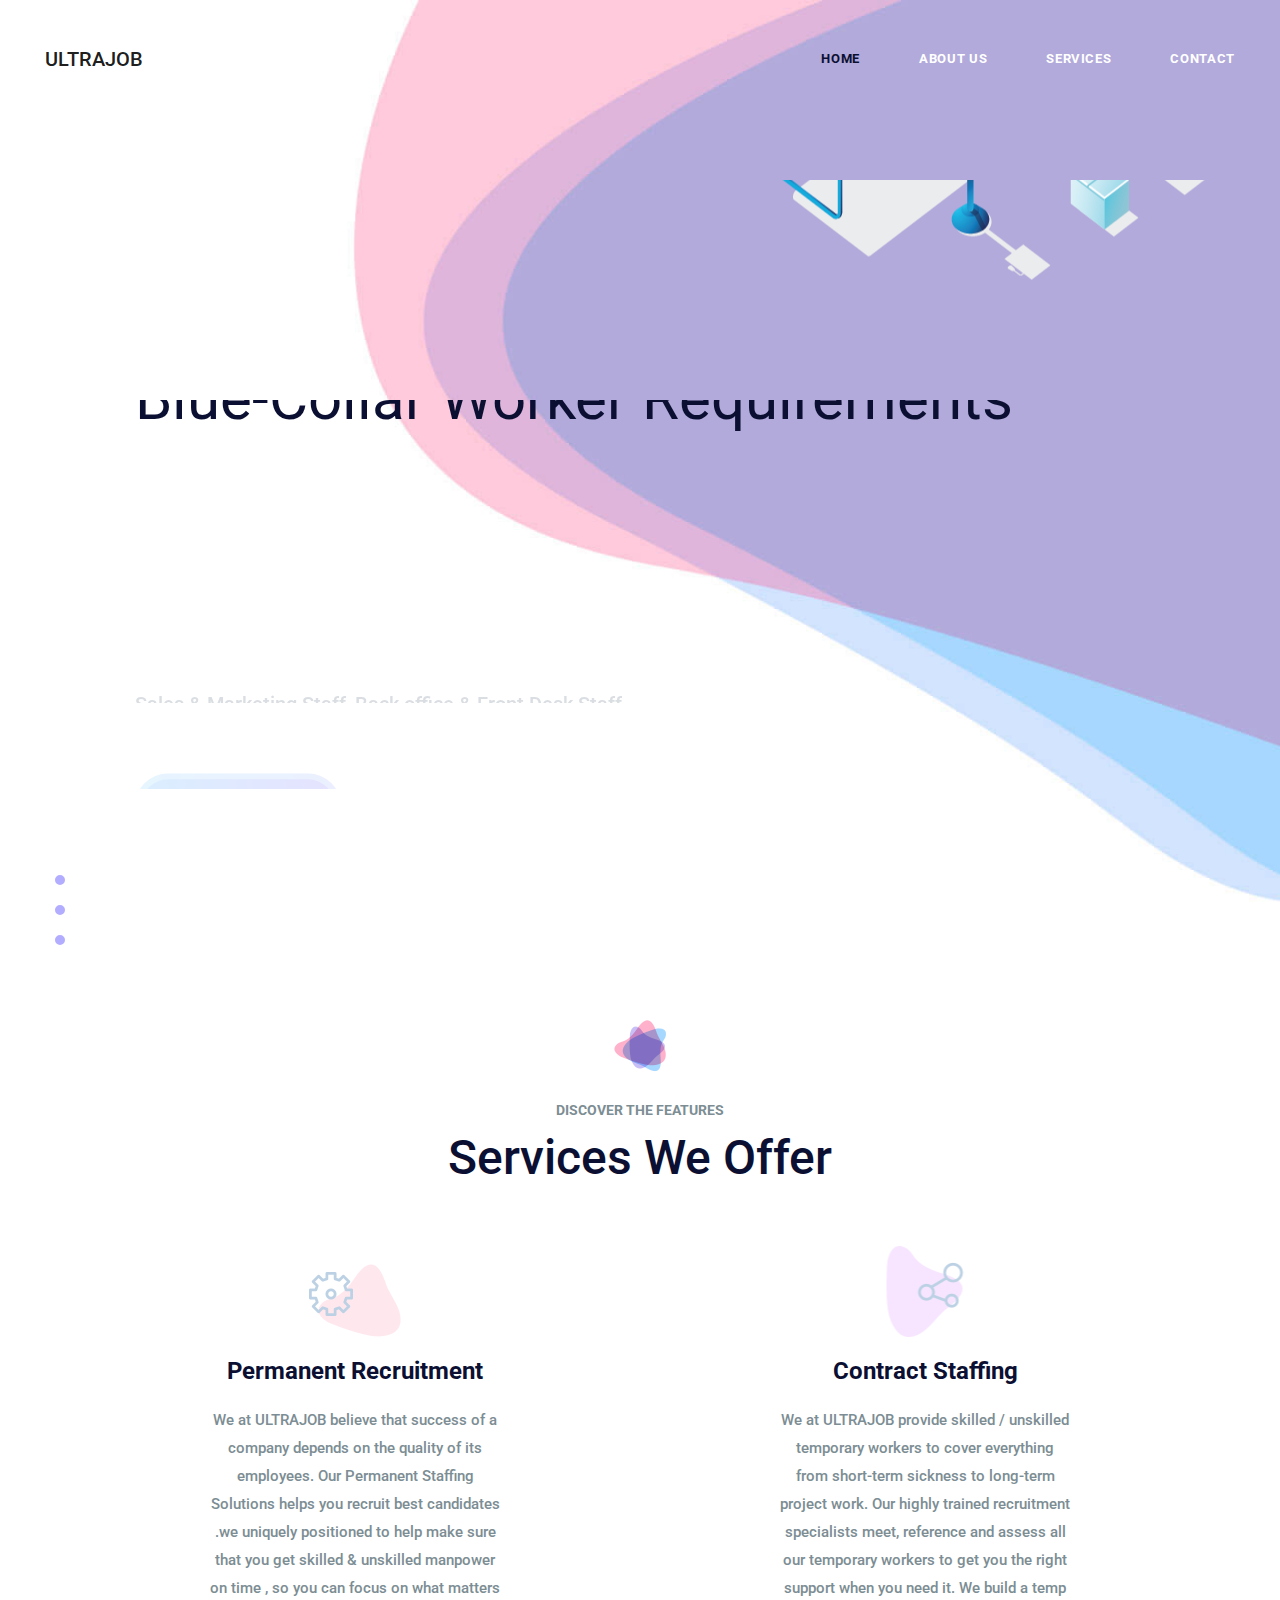
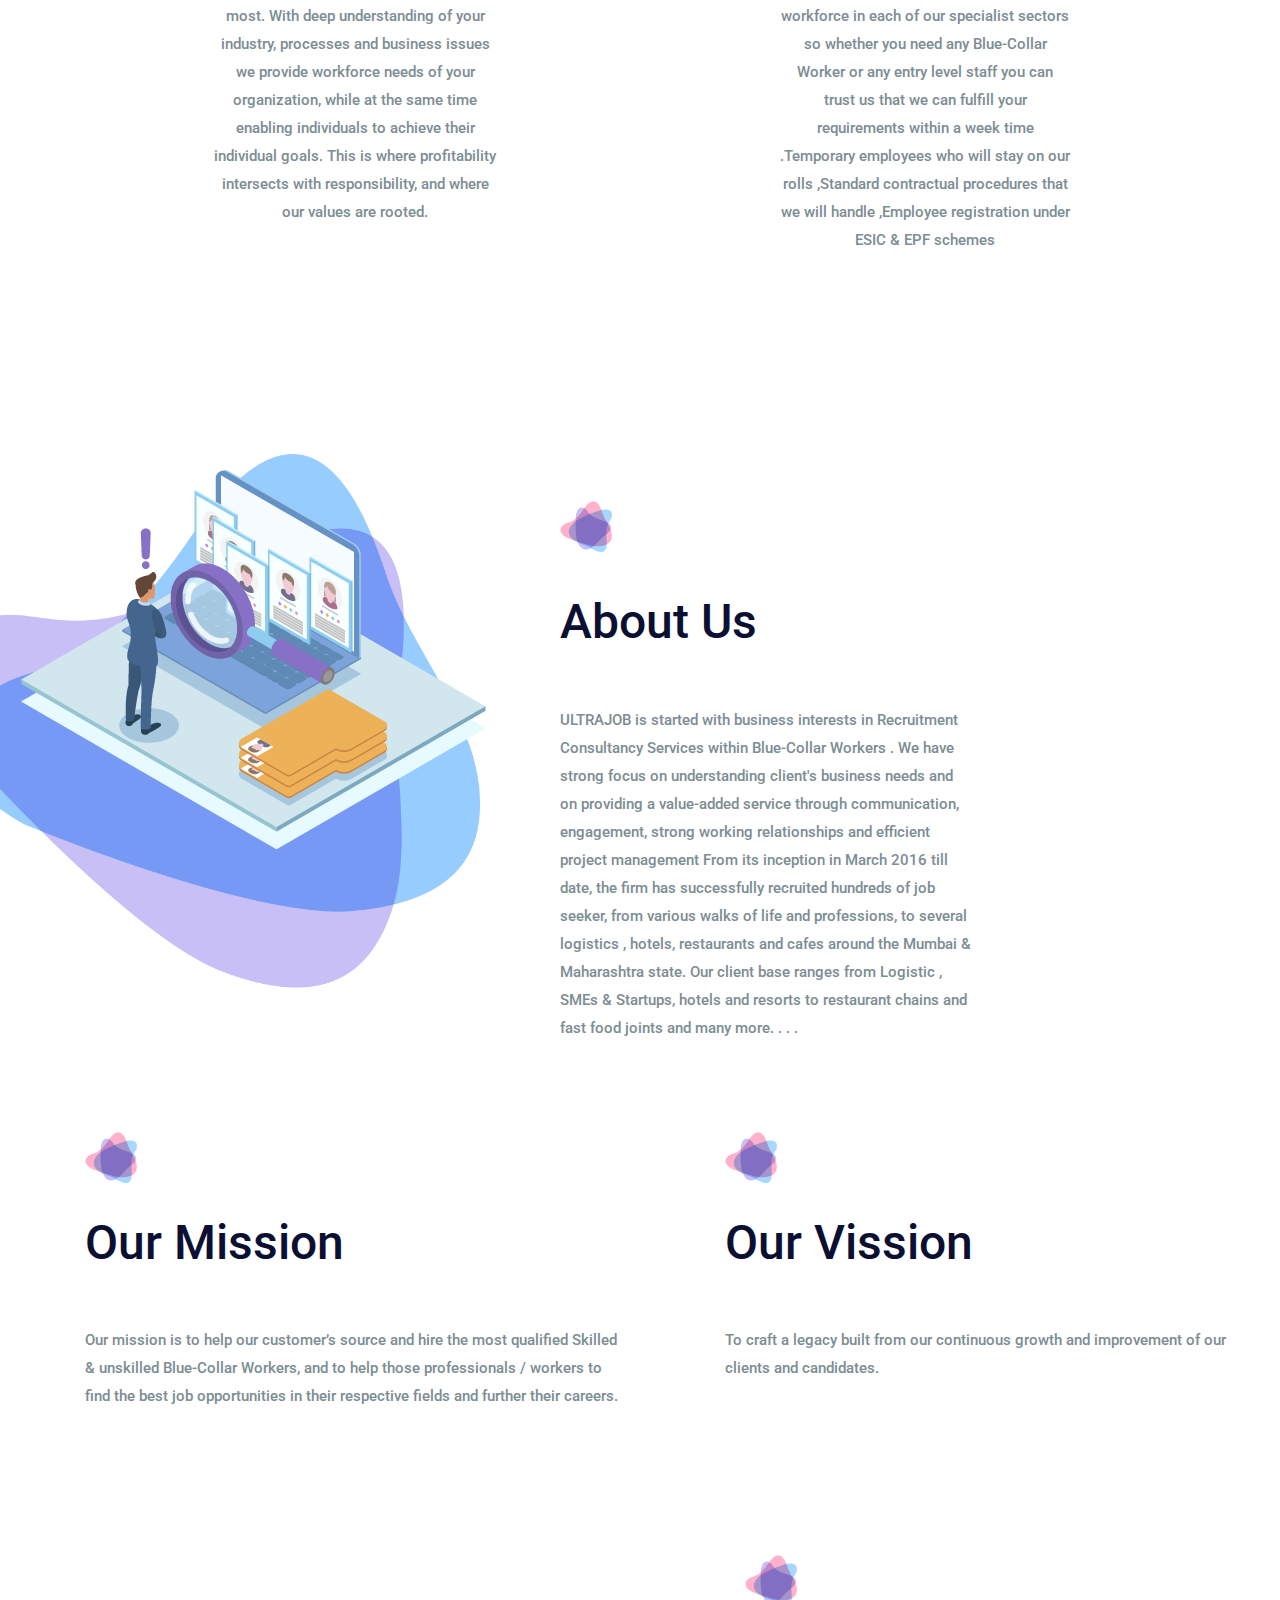
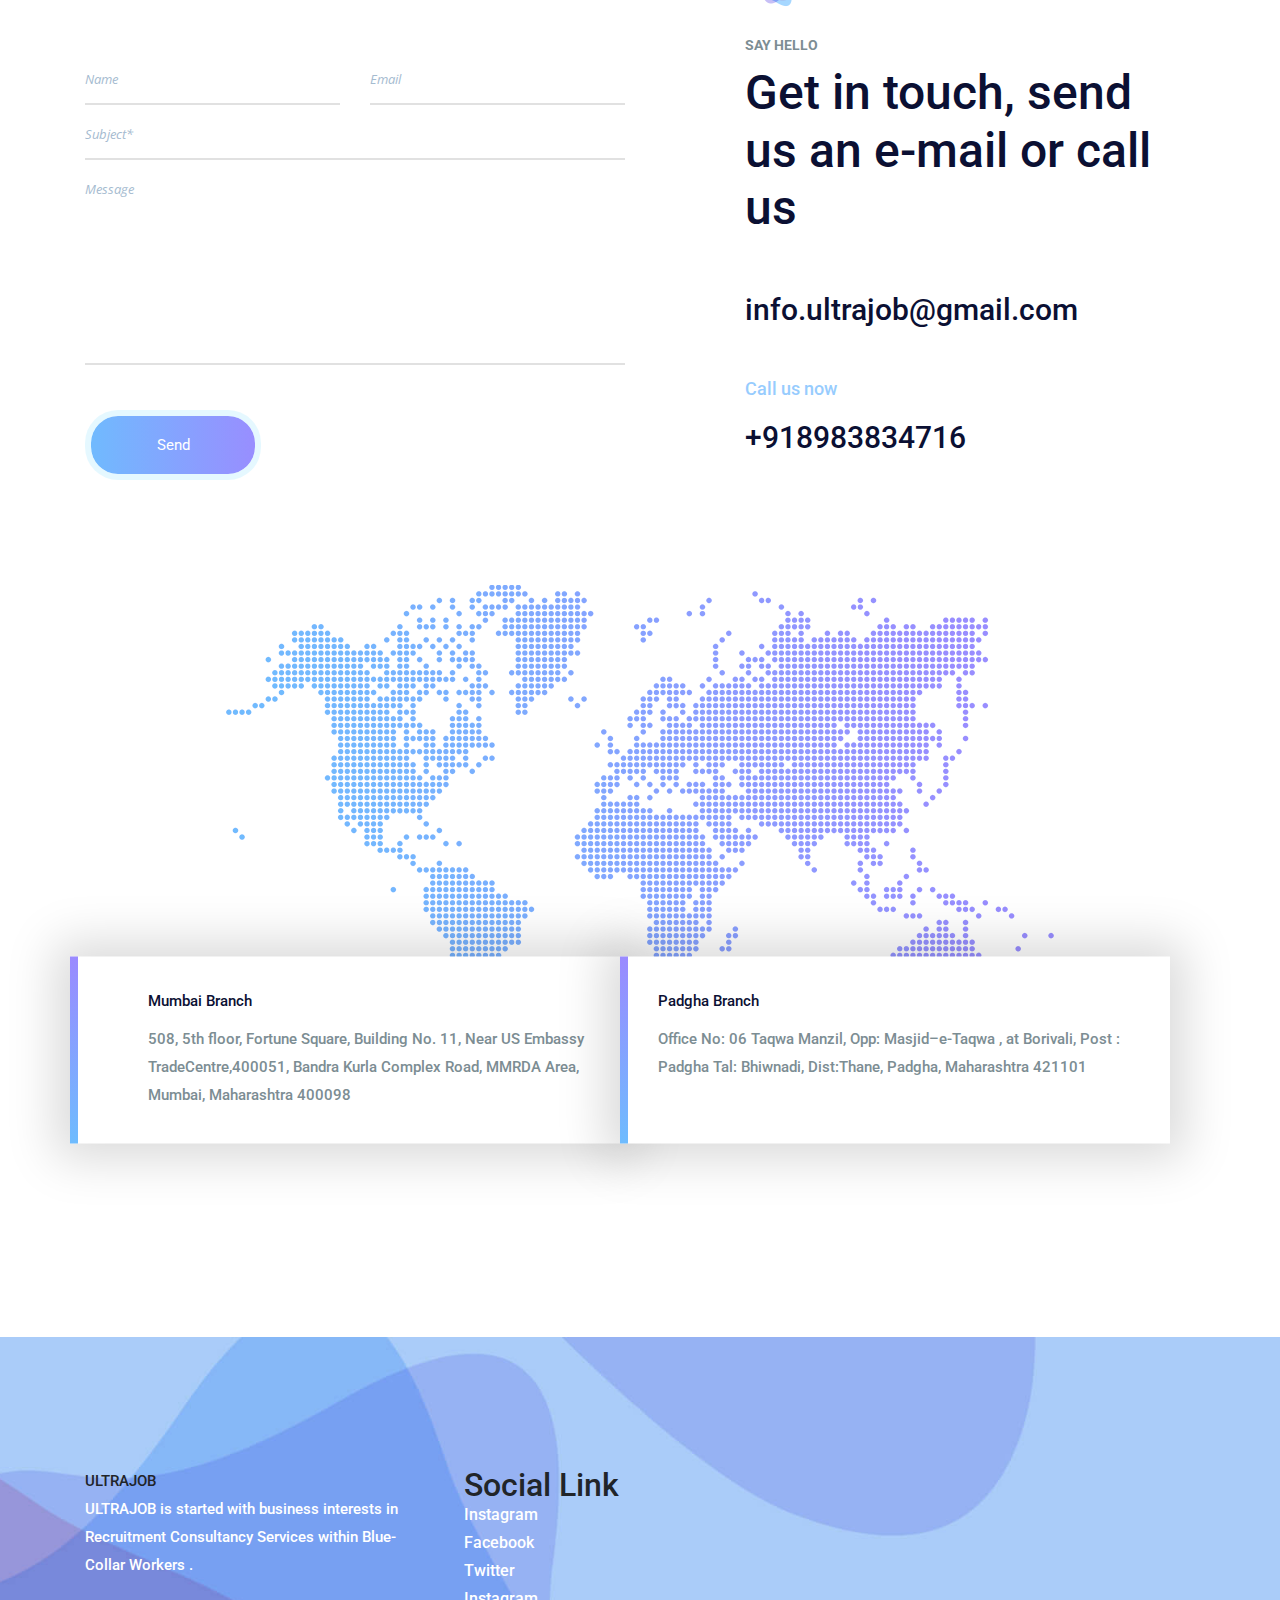
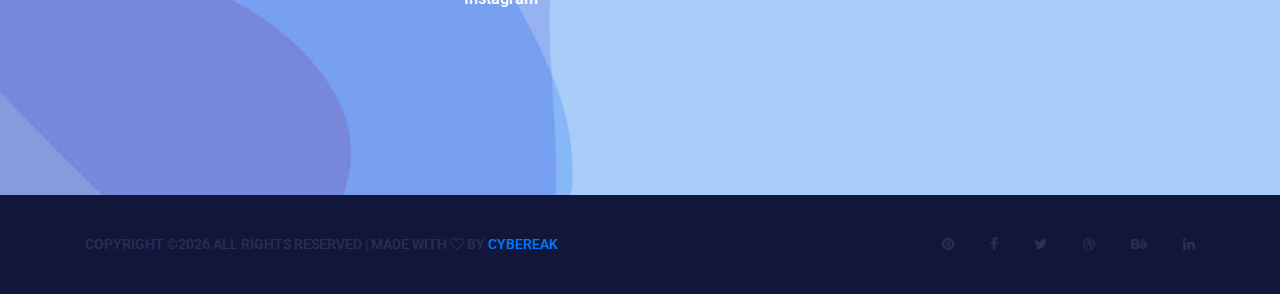
==== index.html @ 5d170215 "Linked In" ====
<!DOCTYPE html>
<html lang="en">
    <head>
        <meta charset="utf-8">
        <meta http-equiv="X-UA-Compatible" content="IE=edge">
        <meta name="viewport" content="width=device-width, initial-scale=1">

        <link rel="icon" href="img/fav-icon.png" type="image/x-icon" />
        <!-- The above 3 meta tags *must* come first in the head; any other head content must come *after* these tags -->
        <title>ULTRAJOB</title>

        <!-- Icon css link -->
        <link href="css/font-awesome.min.css" rel="stylesheet">
        <!-- Bootstrap -->
        <link href="css/bootstrap.min.css" rel="stylesheet">

        <!-- Rev slider css -->
        <link href="vendors/revolution/css/settings.css" rel="stylesheet">
        <link href="vendors/revolution/css/layers.css" rel="stylesheet">
        <link href="vendors/revolution/css/navigation.css" rel="stylesheet">

        <!-- Extra plugin css -->
        <link href="vendors/owl-carousel/owl.carousel.min.css" rel="stylesheet">

        <link href="css/style.css" rel="stylesheet">
        <link href="css/responsive.css" rel="stylesheet">

        <!-- HTML5 shim and Respond.js for IE8 support of HTML5 elements and media queries -->
        <!-- WARNING: Respond.js doesn't work if you view the page via file:// -->
        <!--[if lt IE 9]>
        <script src="https://oss.maxcdn.com/html5shiv/3.7.3/html5shiv.min.js"></script>
        <script src="https://oss.maxcdn.com/respond/1.4.2/respond.min.js"></script>
        <![endif]-->
    </head>
    <body>

        <!--================Header Menu Area =================-->
        <header class="main_menu_area">
            <nav class="navbar navbar-expand-lg navbar-light bg-light">
                <a class="navbar-brand" href="#">ULTRAJOB</a>
                <button class="navbar-toggler" type="button" data-toggle="collapse" data-target="#navbarSupportedContent" aria-controls="navbarSupportedContent" aria-expanded="false" aria-label="Toggle navigation">
                    <span></span>
                    <span></span>
                    <span></span>
                </button>

                <div class="collapse navbar-collapse" id="navbarSupportedContent">
                    <ul class="navbar-nav">
                        <li class="nav-item active"><a class="nav-link" href="index.html">Home</a></li>
                        <li class="nav-item"><a class="nav-link" href="#about-us">About Us</a></li>
                        <li class="nav-item"><a class="nav-link" href="#service">Services</a></li>


                        <li class="nav-item"><a class="nav-link" href="#contact">Contact</a></li>
                    </ul>
                </div>
            </nav>
        </header>
        <!--================End Header Menu Area =================-->


        <!--================Slider Area =================-->
        <section class="main_slider_area">
            <div id="main_slider" class="rev_slider" data-version="5.3.1.6">
                <ul>
                    <li data-index="rs-1587" data-transition="fade" data-slotamount="default" data-hideafterloop="0" data-hideslideonmobile="off"  data-easein="default" data-easeout="default" data-masterspeed="300" data-rotate="0"  data-saveperformance="off"  data-title="Creative" data-param1="01" data-param2="" data-param3="" data-param4="" data-param5="" data-param6="" data-param7="" data-param8="" data-param9="" data-param10="" data-description="">
                        <!-- LAYER NR. 1 -->
                        <div class="slider_text_box">
                            <div class="tp-caption tp-resizeme first_text"
                            data-x="['left','left','left','left','15','center']"
                            data-hoffset="['0','80','80','0']"
                            data-y="['top','top','top','top']"
                            data-voffset="['400','400','400','250','180','180']"
                            data-fontsize="['60','60','60','40','40','25']"
                            data-lineheight="['82','82','82','62','62','42']"
                            data-width="['none']"
                            data-height="none"
                            data-whitespace="nowrape"
                            data-type="text"
                            data-responsive_offset="on"
                            data-frames="[{&quot;delay&quot;:10,&quot;speed&quot;:1500,&quot;frame&quot;:&quot;0&quot;,&quot;from&quot;:&quot;y:[-100%];z:0;rX:0deg;rY:0;rZ:0;sX:1;sY:1;skX:0;skY:0;&quot;,&quot;mask&quot;:&quot;x:0px;y:0px;s:inherit;e:inherit;&quot;,&quot;to&quot;:&quot;o:1;&quot;,&quot;ease&quot;:&quot;Power2.easeInOut&quot;},{&quot;delay&quot;:&quot;wait&quot;,&quot;speed&quot;:1500,&quot;frame&quot;:&quot;999&quot;,&quot;to&quot;:&quot;y:[175%];&quot;,&quot;mask&quot;:&quot;x:inherit;y:inherit;s:inherit;e:inherit;&quot;,&quot;ease&quot;:&quot;Power2.easeInOut&quot;}]"
                            data-textAlign="['left','left','left','left','left','center']">One Stop Solution For All Your <br>Blue-Collar Worker Requirements
                          </div>

                            <div class="tp-caption tp-resizeme secand_text"
                                data-x="['left','left','left','left','15','center']"
                                data-hoffset="['0','80','80','0']"
                                data-y="['top','top','top','top']"
                                data-voffset="['575','575','575','400','320','300']"
                                data-fontsize="['20','20','20','15','12','12']"
                                data-lineheight="['36','36','36','26','26','26']"
                                data-width="['none','none','none','none','none']"
                                data-height="none"
                                data-whitespace="nowrape"
                                data-type="text"
                                data-responsive_offset="on"
                                data-transform_idle="o:1;"
                                data-frames="[{&quot;delay&quot;:10,&quot;speed&quot;:1500,&quot;frame&quot;:&quot;0&quot;,&quot;from&quot;:&quot;y:[100%];z:0;rX:0deg;rY:0;rZ:0;sX:1;sY:1;skX:0;skY:0;opacity:0;&quot;,&quot;mask&quot;:&quot;x:0px;y:[100%];s:inherit;e:inherit;&quot;,&quot;to&quot;:&quot;o:1;&quot;,&quot;ease&quot;:&quot;Power2.easeInOut&quot;},{&quot;delay&quot;:&quot;wait&quot;,&quot;speed&quot;:1500,&quot;frame&quot;:&quot;999&quot;,&quot;to&quot;:&quot;y:[175%];&quot;,&quot;mask&quot;:&quot;x:inherit;y:inherit;s:inherit;e:inherit;&quot;,&quot;ease&quot;:&quot;Power2.easeInOut&quot;}]"
                                data-textAlign="['left','left','left','left','left','center']">Sales & Marketing Staff, Back office & Front Desk Staff,<br>Accountants & MIS Executive, Helper & Many More
                            </div>

                            <div class="tp-caption tp-resizeme"
                                data-x="['left','left','left','left','15','center']" data-hoffset="['0','80','80','0']"
                                data-y="['top','top','top','top']"
                                data-voffset="['670','670','670','480','370','350']"
                                data-fontsize="['14','14','14','14']"
                                data-lineheight="['46','46','46','46']"
                                data-width="none"
                                data-height="none"
                                data-whitespace="nowrap"
                                data-type="text"
                                data-responsive_offset="on"
                                data-frames="[{&quot;delay&quot;:10,&quot;speed&quot;:1500,&quot;frame&quot;:&quot;0&quot;,&quot;from&quot;:&quot;y:[100%];z:0;rX:0deg;rY:0;rZ:0;sX:1;sY:1;skX:0;skY:0;opacity:0;&quot;,&quot;mask&quot;:&quot;x:0px;y:[100%];s:inherit;e:inherit;&quot;,&quot;to&quot;:&quot;o:1;&quot;,&quot;ease&quot;:&quot;Power2.easeInOut&quot;},{&quot;delay&quot;:&quot;wait&quot;,&quot;speed&quot;:1500,&quot;frame&quot;:&quot;999&quot;,&quot;to&quot;:&quot;y:[175%];&quot;,&quot;mask&quot;:&quot;x:inherit;y:inherit;s:inherit;e:inherit;&quot;,&quot;ease&quot;:&quot;Power2.easeInOut&quot;}]">
                                <a class="more_btn" href="#contact">Contact Now</a>
                            </div>
                            <div class="tp-caption tp-resizeme single_img"
                            data-x="['right','right','right','right','right','right']"
                            data-hoffset="['0','0','0','0']"
                            data-y="['top','top','top','top']"
                            data-voffset="['180','180','180','180','0']"
                            data-fontsize="['65','65','60','40','25']"
                            data-lineheight="['75','75','75','50','35']"
                            data-width="['485','485','485','485','485']"
                            data-height="none"
                            data-whitespace="normal"
                            data-type="text"
                            data-responsive_offset="on"
                            data-frames="[{&quot;delay&quot;:10,&quot;speed&quot;:1500,&quot;frame&quot;:&quot;0&quot;,&quot;from&quot;:&quot;y:[-100%];z:0;rX:0deg;rY:0;rZ:0;sX:1;sY:1;skX:0;skY:0;&quot;,&quot;mask&quot;:&quot;x:0px;y:0px;s:inherit;e:inherit;&quot;,&quot;to&quot;:&quot;o:1;&quot;,&quot;ease&quot;:&quot;Power2.easeInOut&quot;},{&quot;delay&quot;:&quot;wait&quot;,&quot;speed&quot;:1500,&quot;frame&quot;:&quot;999&quot;,&quot;to&quot;:&quot;y:[175%];&quot;,&quot;mask&quot;:&quot;x:inherit;y:inherit;s:inherit;e:inherit;&quot;,&quot;ease&quot;:&quot;Power2.easeInOut&quot;}]"
                            data-textAlign="['left','left','left','left','left','center']">
                                <img src="img/home-slider/hr.png" alt="">
                            </div>
                        </div>
                    </li>
                    <li data-index="rs-1588" data-transition="fade" data-slotamount="default" data-hideafterloop="0" data-hideslideonmobile="off"  data-easein="default" data-easeout="default" data-masterspeed="300" data-rotate="0"  data-saveperformance="off"  data-title="Creative" data-param1="01" data-param2="" data-param3="" data-param4="" data-param5="" data-param6="" data-param7="" data-param8="" data-param9="" data-param10="" data-description="">
                        <!-- LAYER NR. 1 -->
                        <div class="slider_text_box">
                            <div class="tp-caption tp-resizeme first_text"
                            data-x="['left','left','left','left','15','center']"
                            data-hoffset="['0','80','80','0']"
                            data-y="['top','top','top','top']"
                            data-voffset="['400','400','400','250','180','180']"
                            data-fontsize="['60','60','60','40','40','25']"
                            data-lineheight="['82','82','82','62','62','42']"
                            data-width="['none']"
                            data-height="none"
                            data-whitespace="nowrape"
                            data-type="text"
                            data-responsive_offset="on"
                            data-frames="[{&quot;delay&quot;:10,&quot;speed&quot;:1500,&quot;frame&quot;:&quot;0&quot;,&quot;from&quot;:&quot;y:[-100%];z:0;rX:0deg;rY:0;rZ:0;sX:1;sY:1;skX:0;skY:0;&quot;,&quot;mask&quot;:&quot;x:0px;y:0px;s:inherit;e:inherit;&quot;,&quot;to&quot;:&quot;o:1;&quot;,&quot;ease&quot;:&quot;Power2.easeInOut&quot;},{&quot;delay&quot;:&quot;wait&quot;,&quot;speed&quot;:1500,&quot;frame&quot;:&quot;999&quot;,&quot;to&quot;:&quot;y:[175%];&quot;,&quot;mask&quot;:&quot;x:inherit;y:inherit;s:inherit;e:inherit;&quot;,&quot;ease&quot;:&quot;Power2.easeInOut&quot;}]"
                            data-textAlign="['left','left','left','left','left','center']">We Are Best <br> In Hotel Recruitment
                          </div>

                            <div class="tp-caption tp-resizeme secand_text"
                                data-x="['left','left','left','left','15','center']"
                                data-hoffset="['0','80','80','0']"
                                data-y="['top','top','top','top']"
                                data-voffset="['575','575','575','400','320','300']"
                                data-fontsize="['20','20','20','15','12','12']"
                                data-lineheight="['36','36','36','26','26','26']"
                                data-width="['none','none','none','none','none']"
                                data-height="none"
                                data-whitespace="nowrape"
                                data-type="text"
                                data-responsive_offset="on"
                                data-transform_idle="o:1;"
                                data-frames="[{&quot;delay&quot;:10,&quot;speed&quot;:1500,&quot;frame&quot;:&quot;0&quot;,&quot;from&quot;:&quot;y:[100%];z:0;rX:0deg;rY:0;rZ:0;sX:1;sY:1;skX:0;skY:0;opacity:0;&quot;,&quot;mask&quot;:&quot;x:0px;y:[100%];s:inherit;e:inherit;&quot;,&quot;to&quot;:&quot;o:1;&quot;,&quot;ease&quot;:&quot;Power2.easeInOut&quot;},{&quot;delay&quot;:&quot;wait&quot;,&quot;speed&quot;:1500,&quot;frame&quot;:&quot;999&quot;,&quot;to&quot;:&quot;y:[175%];&quot;,&quot;mask&quot;:&quot;x:inherit;y:inherit;s:inherit;e:inherit;&quot;,&quot;ease&quot;:&quot;Power2.easeInOut&quot;}]"
                                data-textAlign="['left','left','left','left','left','center']">Chef, Waiter, Dish Washer, Server,<br> Cook, Commi & Many More

                            </div>

                            <div class="tp-caption tp-resizeme"
                                data-x="['left','left','left','left','15','center']" data-hoffset="['0','80','80','0']"
                                data-y="['top','top','top','top']"
                                data-voffset="['670','670','670','480','370','350']"
                                data-fontsize="['14','14','14','14']"
                                data-lineheight="['46','46','46','46']"
                                data-width="none"
                                data-height="none"
                                data-whitespace="nowrap"
                                data-type="text"
                                data-responsive_offset="on"
                                data-frames="[{&quot;delay&quot;:10,&quot;speed&quot;:1500,&quot;frame&quot;:&quot;0&quot;,&quot;from&quot;:&quot;y:[100%];z:0;rX:0deg;rY:0;rZ:0;sX:1;sY:1;skX:0;skY:0;opacity:0;&quot;,&quot;mask&quot;:&quot;x:0px;y:[100%];s:inherit;e:inherit;&quot;,&quot;to&quot;:&quot;o:1;&quot;,&quot;ease&quot;:&quot;Power2.easeInOut&quot;},{&quot;delay&quot;:&quot;wait&quot;,&quot;speed&quot;:1500,&quot;frame&quot;:&quot;999&quot;,&quot;to&quot;:&quot;y:[175%];&quot;,&quot;mask&quot;:&quot;x:inherit;y:inherit;s:inherit;e:inherit;&quot;,&quot;ease&quot;:&quot;Power2.easeInOut&quot;}]">
                                <a class="more_btn" href="#contact">Contact Now</a>
                            </div>
                            <div class="tp-caption tp-resizeme single_img"
                            data-x="['right','right','right','right','right','right']"
                            data-hoffset="['0','0','0','0']"
                            data-y="['top','top','top','top']"
                            data-voffset="['180','180','180','180','0']"
                            data-fontsize="['65','65','60','40','25']"
                            data-lineheight="['75','75','75','50','35']"
                            data-width="['485','485','485','485','485']"
                            data-height="none"
                            data-whitespace="normal"
                            data-type="text"
                            data-responsive_offset="on"
                            data-frames="[{&quot;delay&quot;:10,&quot;speed&quot;:1500,&quot;frame&quot;:&quot;0&quot;,&quot;from&quot;:&quot;y:[-100%];z:0;rX:0deg;rY:0;rZ:0;sX:1;sY:1;skX:0;skY:0;&quot;,&quot;mask&quot;:&quot;x:0px;y:0px;s:inherit;e:inherit;&quot;,&quot;to&quot;:&quot;o:1;&quot;,&quot;ease&quot;:&quot;Power2.easeInOut&quot;},{&quot;delay&quot;:&quot;wait&quot;,&quot;speed&quot;:1500,&quot;frame&quot;:&quot;999&quot;,&quot;to&quot;:&quot;y:[175%];&quot;,&quot;mask&quot;:&quot;x:inherit;y:inherit;s:inherit;e:inherit;&quot;,&quot;ease&quot;:&quot;Power2.easeInOut&quot;}]"
                            data-textAlign="['left','left','left','left','left','center']">
                                <img src="img/home-slider/hotel.png" alt="">
                            </div>
                        </div>
                    </li>
                    <li data-index="rs-1589" data-transition="fade" data-slotamount="default" data-hideafterloop="0" data-hideslideonmobile="off"  data-easein="default" data-easeout="default" data-masterspeed="300" data-rotate="0"  data-saveperformance="off"  data-title="Creative" data-param1="01" data-param2="" data-param3="" data-param4="" data-param5="" data-param6="" data-param7="" data-param8="" data-param9="" data-param10="" data-description="">
                        <!-- LAYER NR. 1 -->
                        <div class="slider_text_box">
                            <div class="tp-caption tp-resizeme first_text"
                            data-x="['left','left','left','left','15','center']"
                            data-hoffset="['0','80','80','0']"
                            data-y="['top','top','top','top']"
                            data-voffset="['400','400','400','250','180','180']"
                            data-fontsize="['60','60','60','40','40','25']"
                            data-lineheight="['82','82','82','62','62','42']"
                            data-width="['none']"
                            data-height="none"
                            data-whitespace="nowrape"
                            data-type="text"
                            data-responsive_offset="on"
                            data-frames="[{&quot;delay&quot;:10,&quot;speed&quot;:1500,&quot;frame&quot;:&quot;0&quot;,&quot;from&quot;:&quot;y:[-100%];z:0;rX:0deg;rY:0;rZ:0;sX:1;sY:1;skX:0;skY:0;&quot;,&quot;mask&quot;:&quot;x:0px;y:0px;s:inherit;e:inherit;&quot;,&quot;to&quot;:&quot;o:1;&quot;,&quot;ease&quot;:&quot;Power2.easeInOut&quot;},{&quot;delay&quot;:&quot;wait&quot;,&quot;speed&quot;:1500,&quot;frame&quot;:&quot;999&quot;,&quot;to&quot;:&quot;y:[175%];&quot;,&quot;mask&quot;:&quot;x:inherit;y:inherit;s:inherit;e:inherit;&quot;,&quot;ease&quot;:&quot;Power2.easeInOut&quot;}]"
                            data-textAlign="['left','left','left','left','left','center']">We provide Recruitment Services <br> for  Logistic & Warehouse Industry
                          </div>

                            <div class="tp-caption tp-resizeme secand_text"
                                data-x="['left','left','left','left','15','center']"
                                data-hoffset="['0','80','80','0']"
                                data-y="['top','top','top','top']"
                                data-voffset="['575','575','575','400','320','300']"
                                data-fontsize="['20','20','20','15','12','12']"
                                data-lineheight="['36','36','36','26','26','26']"
                                data-width="['none','none','none','none','none']"
                                data-height="none"
                                data-whitespace="nowrape"
                                data-type="text"
                                data-responsive_offset="on"
                                data-transform_idle="o:1;"
                                data-frames="[{&quot;delay&quot;:10,&quot;speed&quot;:1500,&quot;frame&quot;:&quot;0&quot;,&quot;from&quot;:&quot;y:[100%];z:0;rX:0deg;rY:0;rZ:0;sX:1;sY:1;skX:0;skY:0;opacity:0;&quot;,&quot;mask&quot;:&quot;x:0px;y:[100%];s:inherit;e:inherit;&quot;,&quot;to&quot;:&quot;o:1;&quot;,&quot;ease&quot;:&quot;Power2.easeInOut&quot;},{&quot;delay&quot;:&quot;wait&quot;,&quot;speed&quot;:1500,&quot;frame&quot;:&quot;999&quot;,&quot;to&quot;:&quot;y:[175%];&quot;,&quot;mask&quot;:&quot;x:inherit;y:inherit;s:inherit;e:inherit;&quot;,&quot;ease&quot;:&quot;Power2.easeInOut&quot;}]"
                                data-textAlign="['left','left','left','left','left','center']">Sales & Marketing Staff, Back office & Front Desk Staff,<br>Accountants & MIS Executive, Helper & Many More
                            </div>

                            <div class="tp-caption tp-resizeme"
                                data-x="['left','left','left','left','15','center']" data-hoffset="['0','80','80','0']"
                                data-y="['top','top','top','top']"
                                data-voffset="['670','670','670','480','370','350']"
                                data-fontsize="['14','14','14','14']"
                                data-lineheight="['46','46','46','46']"
                                data-width="none"
                                data-height="none"
                                data-whitespace="nowrap"
                                data-type="text"
                                data-responsive_offset="on"
                                data-frames="[{&quot;delay&quot;:10,&quot;speed&quot;:1500,&quot;frame&quot;:&quot;0&quot;,&quot;from&quot;:&quot;y:[100%];z:0;rX:0deg;rY:0;rZ:0;sX:1;sY:1;skX:0;skY:0;opacity:0;&quot;,&quot;mask&quot;:&quot;x:0px;y:[100%];s:inherit;e:inherit;&quot;,&quot;to&quot;:&quot;o:1;&quot;,&quot;ease&quot;:&quot;Power2.easeInOut&quot;},{&quot;delay&quot;:&quot;wait&quot;,&quot;speed&quot;:1500,&quot;frame&quot;:&quot;999&quot;,&quot;to&quot;:&quot;y:[175%];&quot;,&quot;mask&quot;:&quot;x:inherit;y:inherit;s:inherit;e:inherit;&quot;,&quot;ease&quot;:&quot;Power2.easeInOut&quot;}]">
                                <a class="more_btn" href="#contact">Contact Now</a>
                            </div>
                            <div class="tp-caption tp-resizeme single_img"
                            data-x="['right','right','right','right','right','right']"
                            data-hoffset="['0','0','0','0']"
                            data-y="['top','top','top','top']"
                            data-voffset="['180','180','180','180','0']"
                            data-fontsize="['65','65','60','40','25']"
                            data-lineheight="['75','75','75','50','35']"
                            data-width="['485','485','485','485','485']"
                            data-height="none"
                            data-whitespace="normal"
                            data-type="text"
                            data-responsive_offset="on"
                            data-frames="[{&quot;delay&quot;:10,&quot;speed&quot;:1500,&quot;frame&quot;:&quot;0&quot;,&quot;from&quot;:&quot;y:[-100%];z:0;rX:0deg;rY:0;rZ:0;sX:1;sY:1;skX:0;skY:0;&quot;,&quot;mask&quot;:&quot;x:0px;y:0px;s:inherit;e:inherit;&quot;,&quot;to&quot;:&quot;o:1;&quot;,&quot;ease&quot;:&quot;Power2.easeInOut&quot;},{&quot;delay&quot;:&quot;wait&quot;,&quot;speed&quot;:1500,&quot;frame&quot;:&quot;999&quot;,&quot;to&quot;:&quot;y:[175%];&quot;,&quot;mask&quot;:&quot;x:inherit;y:inherit;s:inherit;e:inherit;&quot;,&quot;ease&quot;:&quot;Power2.easeInOut&quot;}]"
                            data-textAlign="['left','left','left','left','left','center']">
                                <img src="img/home-slider/picker.png" alt="">
                            </div>
                        </div>
                    </li>
                </ul>
            </div>
        </section>
        <!--================End Slider Area =================-->

        <!--================Feature Area =================-->
        <section id="service"class="feature_area">
            <div class="container">
                <div class="c_title">
                    <img src="img/icon/title-icon.png" alt="">
                    <h6>Discover the features</h6>
                    <h2>Services We Offer</h2>
                </div>
                <div class="row feature_inner">
                    <div class="col-lg-6 col-sm-10">
                        <div class="feature_item">
                            <div class="f_icon">
                                <img src="img/icon/f-icon-1.png" alt="">
                            </div>
                            <h4>Permanent Recruitment </h4>
                            <p>
                              We at ULTRAJOB believe that success of a company depends on the quality of its employees. Our Permanent Staffing Solutions helps you recruit best candidates .we uniquely positioned to help make sure that you get skilled & unskilled manpower on time , so you can focus on what matters most. With deep understanding of your industry, processes and business issues we provide workforce needs of your organization, while at the same time enabling individuals to achieve their individual goals. This is where profitability intersects with responsibility, and where our values are rooted.
                            </p>
                            <a class="more_btn" href="#">Read More</a>
                        </div>
                    </div>
                    <div class="col-lg-6 col-sm-10">
                        <div class="feature_item">
                            <div class="f_icon">
                                <img src="img/icon/f-icon-2.png" alt="">
                            </div>
                            <h4>Contract Staffing</h4>
                            <p>  We at ULTRAJOB provide skilled / unskilled temporary workers to cover everything from short-term sickness to long-term project work.
               Our highly trained recruitment specialists meet, reference and assess all our temporary workers to get you the right support when you need it. We build a temp workforce in each of our specialist sectors so whether you need any Blue-Collar Worker or any entry level staff you can trust us that we can fulfill your requirements within a week time .Temporary employees who will stay on our rolls ,Standard contractual procedures that we will handle ,Employee registration under ESIC & EPF schemes
                            </p>
                            <a class="more_btn" href="#">Read More</a>
                        </div>
                    </div>
                </div>
            </div>
        </section>
        <!--================End Feature Area =================-->

        <!--================The best slider Area =================-->
        <section id="about-us" class="best_3d_area">
            <div class="left_3d">
              <img src="img/about_ultrajob.png">
            </div>
            <div class="right_text">
                <div class="right_text_inner">
                    <div class="text_3d">
                        <div class="l_title">
                            <img src="img/icon/title-icon.png" alt="">
                            <h6></h6>
                            <h2>About Us</h2>
                        </div>
                        <p>
               ULTRAJOB is started with business interests in Recruitment Consultancy Services within  Blue-Collar Workers . We have strong focus on understanding client's business needs and on providing a value-added service through communication, engagement, strong working relationships and efficient project management From its inception in March 2016 till date, the firm has successfully recruited hundreds of job seeker, from various walks of life and professions, to several logistics , hotels, restaurants  and cafes around the Mumbai & Maharashtra state. Our client base ranges from Logistic , SMEs & Startups, hotels and resorts to restaurant chains and fast food joints and many more. . . .
</p>
                    </div>

                </div>
            </div>
        </section>
        <!--================End The best slider Area =================-->

        <!--================Team People Area =================-->
        <section class="team_people_area">
            <div class="container-fluid">
                <div class="row">
                    <div class="col-lg-6">
                        <div class="team_people_text">
                            <div class="l_title">
                                <img src="img/icon/title-icon.png" alt="">

                                <h2>Our Mission </h2>
                            </div>
                            <p>Our mission is to help our customer’s source and hire the most qualified Skilled & unskilled Blue-Collar Workers, and to help those professionals / workers to  find the best job opportunities in their respective fields and further their careers.
                            </p>

                        </div>
                    </div>
                    <div class="col-lg-6">
                        <div class="team_people_text">
                            <div class="l_title">
                                <img src="img/icon/title-icon.png" alt="">

                                <h2>Our Vission</h2>
                            </div>
                            <p>To craft a legacy built from our continuous growth and improvement of our clients and candidates.</p>

                        </div>
                    </div>
                </div>
            </div>
        </section>
        <!--================End Team People Area =================-->

        <!--================Get in Touch Area =================-->
        <section id="contact" class="get_in_touch_area">
            <div class="container">
                <div class="row get_touch_inner">
                    <div class="col-lg-6">

                        <form class="contact_us_form row" action="https://formsapi.jabwn.com/key/EPszHegThH4kZaflpOF7" method="post" id="contactForm" novalidate="novalidate">
                            <div class="form-group col-lg-6">
                              <input type="hidden" name="_subject" value="New form submitted on Website">
                              <input type="hidden" name="_replyto" value="%email">
                              <input type="hidden" name="_after" value="http://ultrajob.in/thank-you.html">
                                <input type="text" class="form-control" id="name" name="name" placeholder="Name">
                            </div>
                            <div class="form-group col-lg-6">
                                <input type="email" class="form-control" id="email" name="email" placeholder="Email">
                            </div>
                            <div class="form-group col-lg-12">
                                <input type="text" class="form-control" id="subject" name="subject" placeholder="Subject*">
                            </div>
                            <div class="form-group col-lg-12">
                                <textarea class="form-control" name="message" id="message" rows="1" placeholder="Message"></textarea>
                            </div>
                            <div class="form-group col-lg-12">
                                <button type="submit" value="submit" class="btn submit_btn form-control">Send</button>
                            </div>
                        </form>
                    </div>
                    <div class="col-lg-6">
                        <div class="touch_details">
                            <div class="l_title">
                                <img src="img/icon/title-icon.png" alt="">
                                <h6>Say hello</h6>
                                <h2>Get in touch, send us an e-mail or call us</h2>
                            </div>
                            <h4>info.ultrajob@gmail.com</h4>
                            <a href="+918983834716"><h5>Call us now</h5>
                        <h4>+918983834716</h4></a>
                        </div>
                    </div>
                </div>
            </div>
        </section>
        <!--================End Get in Touch Area =================-->

        <!--================Map Area =================-->
        <section class="world_map_area p_100">
            <div class="container">
                <div class="world_map_inner">
                    <img class="img-fluid" src="img/world-map.png" alt="">
                  <div class="row" >

                       <div class="bd-callout"><a href="https://goo.gl/maps/3G9tG2Qo7q82">
                        <h3>Mumbai Branch</h3>
                        <p>508, 5th floor, Fortune Square, Building No. 11, Near US Embassy TradeCentre,400051, Bandra Kurla Complex Road, MMRDA Area, Mumbai, Maharashtra 400098</p>
                  </a></div>

                        <div class="bd-callout1"><a href="https://goo.gl/maps/pVJxgNy9DjS2">
                          <h3>Padgha Branch</h3>
                          <p>Office No: 06 Taqwa Manzil, Opp: Masjid–e-Taqwa , at Borivali, Post : Padgha Tal: Bhiwnadi, Dist:Thane, Padgha, Maharashtra 421101</p>

                      </a></div>
                    </div>
                </div>
            </div>
        </section>
        <!--================End Map Area =================-->

        <!--================Footer Area =================-->
        <footer class="footr_area">
            <div class="footer_widget_area">
                <div class="container">
                    <div class="row footer_widget_inner">
                        <div class="col-lg-4 col-sm-6">
                            <aside class="f_widget f_about_widget">
                                ULTRAJOB
                                <p> ULTRAJOB is started with business interests in Recruitment Consultancy Services within  Blue-Collar Workers . </p>
                            </aside>
                        </div>
                        <div class="col-lg-4 col-sm-6">
                            <aside class="f_widget f_insta_widget">
                                <div class="f_title">
                                <ul>  <h2> Social Link</h2>
                                   <a href="https://in.linkedin.com/company/ultrajobs-hospitality-recruitment-consultancy" ><li><h3>Instagram</h3></li><br>
                                    </a>
                                   <a href="https://www.facebook.com/theultrajob/" ><li><h3>Facebook</h3></li><br></a>
                                  <a href="https://twitter.com/ULTRAJOBSmumbai">  <li><h3>Twitter</h3></li><br></a>
                                    <a href="https://www.instagram.com/theultrajob/"><li><h3>Instagram</h3></li></ul><br></a>

                                </div>

                            </aside>
                        </div>
                        <!--<div class="col-lg-4 col-sm-6">
                            <aside class="f_widget f_subs_widget">
                                <div class="f_title">
                                    <h3>Subscribe to newsletter</h3>
                                </div>
                                <div class="input-group">
                                    <input type="text" class="form-control" placeholder="Your e-mail address here" aria-label="Your e-mail address here">
                                    <span class="input-group-btn">
                                        <button class="btn btn-secondary submit_btn" type="button">Subscribe</button>
                                    </span>
                                </div>
                            </aside>
                        </div>-->
                    </div>
                </div>
            </div>
            <div class="footer_copyright">
                <div class="container">
                    <div class="float-sm-left">
                        <h5><!-- Link back to Colorlib can't be removed. Template is licensed under CC BY 3.0. -->
Copyright &copy;<script>document.write(new Date().getFullYear());</script> All rights reserved |  made with <i class="fa fa-heart-o" aria-hidden="true"></i> by <a href="https://cybereak.com" target="_blank">Cybereak</a>
<!-- Link back to Colorlib can't be removed. Template is licensed under CC BY 3.0. --></h5>
                    </div>
                    <div class="float-sm-right">
                        <ul>
                            <li><a href="#"><i class="fa fa-pinterest"></i></a></li>
                            <li><a href="#"><i class="fa fa-facebook"></i></a></li>
                            <li><a href="#"><i class="fa fa-twitter"></i></a></li>
                            <li><a href="#"><i class="fa fa-dribbble"></i></a></li>
                            <li><a href="#"><i class="fa fa-behance"></i></a></li>
                            <li><a href="#"><i class="fa fa-linkedin"></i></a></li>
                        </ul>
                    </div>
                </div>
            </div>
        </footer>
        <!--================End Footer Area =================-->




        <!-- jQuery (necessary for Bootstrap's JavaScript plugins) -->
        <script src="js/jquery-3.2.1.min.js"></script>
        <!-- Include all compiled plugins (below), or include individual files as needed -->
        <script src="js/popper.min.js"></script>
        <script src="js/bootstrap.min.js"></script>
        <!-- Rev slider js -->
        <script src="vendors/revolution/js/jquery.themepunch.tools.min.js"></script>
        <script src="vendors/revolution/js/jquery.themepunch.revolution.min.js"></script>
        <script src="vendors/revolution/js/extensions/revolution.extension.actions.min.js"></script>
        <script src="vendors/revolution/js/extensions/revolution.extension.video.min.js"></script>
        <script src="vendors/revolution/js/extensions/revolution.extension.slideanims.min.js"></script>
        <script src="vendors/revolution/js/extensions/revolution.extension.layeranimation.min.js"></script>
        <script src="vendors/revolution/js/extensions/revolution.extension.navigation.min.js"></script>
        <script src="vendors/revolution/js/extensions/revolution.extension.slideanims.min.js"></script>
        <!-- Extra plugin css -->
        <script src="vendors/counterup/jquery.waypoints.min.js"></script>
        <script src="vendors/counterup/jquery.counterup.min.js"></script>
        <script src="vendors/counterup/apear.js"></script>
        <script src="vendors/counterup/countto.js"></script>
        <script src="vendors/owl-carousel/owl.carousel.min.js"></script>
        <script src="vendors/magnify-popup/jquery.magnific-popup.min.js"></script>
        <script src="js/smoothscroll.js"></script>

        <script src="js/theme.js"></script>
    </body>
</html>
---- vendors/revolution/css/settings.css ----
/*-----------------------------------------------------------------------------

-	Revolution Slider 5.0 Default Style Settings -

Screen Stylesheet

version:   	5.3.1
date:      	07/12/15
author:		themepunch
email:     	info@themepunch.com
website:   	http://www.themepunch.com
-----------------------------------------------------------------------------*/

#debungcontrolls,.debugtimeline{width:100%;box-sizing:border-box}.rev_column,.rev_column .tp-parallax-wrap,.tp-svg-layer svg{vertical-align:top}#debungcontrolls{z-index:100000;position:fixed;bottom:0;height:auto;background:rgba(0,0,0,.6);padding:10px}.debugtimeline{height:10px;position:relative;margin-bottom:3px;display:none;white-space:nowrap}.debugtimeline:hover{height:15px}.the_timeline_tester{background:#e74c3c;position:absolute;top:0;left:0;height:100%;width:0}.debugtimeline.tl_slide .the_timeline_tester{background:#f39c12}.debugtimeline.tl_frame .the_timeline_tester{background:#3498db}.debugtimline_txt{color:#fff;font-weight:400;font-size:7px;position:absolute;left:10px;top:0;white-space:nowrap;line-height:10px}.rtl{direction:rtl}@font-face{font-family:revicons;src:url(../fonts/revicons/revicons.eot?5510888);src:url(../fonts/revicons/revicons.eot?5510888#iefix) format('embedded-opentype'),url(../fonts/revicons/revicons.woff?5510888) format('woff'),url(../fonts/revicons/revicons.ttf?5510888) format('truetype'),url(../fonts/revicons/revicons.svg?5510888#revicons) format('svg');font-weight:400;font-style:normal}[class*=" revicon-"]:before,[class^=revicon-]:before{font-family:revicons;font-style:normal;font-weight:400;speak:none;display:inline-block;text-decoration:inherit;width:1em;margin-right:.2em;text-align:center;font-variant:normal;text-transform:none;line-height:1em;margin-left:.2em}.revicon-search-1:before{content:'\e802'}.revicon-pencil-1:before{content:'\e831'}.revicon-picture-1:before{content:'\e803'}.revicon-cancel:before{content:'\e80a'}.revicon-info-circled:before{content:'\e80f'}.revicon-trash:before{content:'\e801'}.revicon-left-dir:before{content:'\e817'}.revicon-right-dir:before{content:'\e818'}.revicon-down-open:before{content:'\e83b'}.revicon-left-open:before{content:'\e819'}.revicon-right-open:before{content:'\e81a'}.revicon-angle-left:before{content:'\e820'}.revicon-angle-right:before{content:'\e81d'}.revicon-left-big:before{content:'\e81f'}.revicon-right-big:before{content:'\e81e'}.revicon-magic:before{content:'\e807'}.revicon-picture:before{content:'\e800'}.revicon-export:before{content:'\e80b'}.revicon-cog:before{content:'\e832'}.revicon-login:before{content:'\e833'}.revicon-logout:before{content:'\e834'}.revicon-video:before{content:'\e805'}.revicon-arrow-combo:before{content:'\e827'}.revicon-left-open-1:before{content:'\e82a'}.revicon-right-open-1:before{content:'\e82b'}.revicon-left-open-mini:before{content:'\e822'}.revicon-right-open-mini:before{content:'\e823'}.revicon-left-open-big:before{content:'\e824'}.revicon-right-open-big:before{content:'\e825'}.revicon-left:before{content:'\e836'}.revicon-right:before{content:'\e826'}.revicon-ccw:before{content:'\e808'}.revicon-arrows-ccw:before{content:'\e806'}.revicon-palette:before{content:'\e829'}.revicon-list-add:before{content:'\e80c'}.revicon-doc:before{content:'\e809'}.revicon-left-open-outline:before{content:'\e82e'}.revicon-left-open-2:before{content:'\e82c'}.revicon-right-open-outline:before{content:'\e82f'}.revicon-right-open-2:before{content:'\e82d'}.revicon-equalizer:before{content:'\e83a'}.revicon-layers-alt:before{content:'\e804'}.revicon-popup:before{content:'\e828'}.rev_slider_wrapper{position:relative;z-index:0;width:100%}.rev_slider{position:relative;overflow:visible}.entry-content .rev_slider a,.rev_slider a{box-shadow:none}.tp-overflow-hidden{overflow:hidden!important}.group_ov_hidden{overflow:hidden}.rev_slider img,.tp-simpleresponsive img{max-width:none!important;transition:none;margin:0;padding:0;border:none}.rev_slider .no-slides-text{font-weight:700;text-align:center;padding-top:80px}.rev_slider>ul,.rev_slider>ul>li,.rev_slider>ul>li:before,.rev_slider_wrapper>ul,.tp-revslider-mainul>li,.tp-revslider-mainul>li:before,.tp-simpleresponsive>ul,.tp-simpleresponsive>ul>li,.tp-simpleresponsive>ul>li:before{list-style:none!important;position:absolute;margin:0!important;padding:0!important;overflow-x:visible;overflow-y:visible;background-image:none;background-position:0 0;text-indent:0;top:0;left:0}.rev_slider>ul>li,.rev_slider>ul>li:before,.tp-revslider-mainul>li,.tp-revslider-mainul>li:before,.tp-simpleresponsive>ul>li,.tp-simpleresponsive>ul>li:before{visibility:hidden}.tp-revslider-mainul,.tp-revslider-slidesli{padding:0!important;margin:0!important;list-style:none!important}.fullscreen-container,.fullwidthbanner-container{padding:0;position:relative}.rev_slider li.tp-revslider-slidesli{position:absolute!important}.tp-caption .rs-untoggled-content{display:block}.tp-caption .rs-toggled-content{display:none}.rs-toggle-content-active.tp-caption .rs-toggled-content{display:block}.rs-toggle-content-active.tp-caption .rs-untoggled-content{display:none}.rev_slider .caption,.rev_slider .tp-caption{position:relative;visibility:hidden;white-space:nowrap;display:block;-webkit-font-smoothing:antialiased!important;z-index:1}.rev_slider .caption,.rev_slider .tp-caption,.tp-simpleresponsive img{-moz-user-select:none;-khtml-user-select:none;-webkit-user-select:none;-o-user-select:none}.rev_slider .tp-mask-wrap .tp-caption,.rev_slider .tp-mask-wrap :last-child,.wpb_text_column .rev_slider .tp-mask-wrap .tp-caption,.wpb_text_column .rev_slider .tp-mask-wrap :last-child{margin-bottom:0}.tp-svg-layer svg{width:100%;height:100%;position:relative}.tp-carousel-wrapper{cursor:url(openhand.cur),move}.tp-carousel-wrapper.dragged{cursor:url(closedhand.cur),move}.tp_inner_padding{box-sizing:border-box;max-height:none!important}.tp-caption.tp-layer-selectable{-moz-user-select:all;-khtml-user-select:all;-webkit-user-select:all;-o-user-select:all}.tp-caption.tp-hidden-caption,.tp-forcenotvisible,.tp-hide-revslider,.tp-parallax-wrap.tp-hidden-caption{visibility:hidden!important;display:none!important}.rev_slider audio,.rev_slider embed,.rev_slider iframe,.rev_slider object,.rev_slider video{max-width:none!important}.tp-element-background{position:absolute;top:0;left:0;width:100%;height:100%;z-index:0}.rev_row_zone{position:absolute;width:100%;left:0;box-sizing:border-box;min-height:50px;font-size:0}.rev_column_inner,.rev_slider .tp-caption.rev_row{position:relative;width:100%!important;box-sizing:border-box}.rev_row_zone_top{top:0}.rev_row_zone_middle{top:50%;transform:translateY(-50%)}.rev_row_zone_bottom{bottom:0}.rev_slider .tp-caption.rev_row{display:table;table-layout:fixed;vertical-align:top;height:auto!important;font-size:0}.rev_column{display:table-cell;position:relative;height:auto;box-sizing:border-box;font-size:0}.rev_column_inner{display:block;height:auto!important;white-space:normal!important}.rev_column_bg{width:100%;height:100%;position:absolute;top:0;left:0;z-index:0;box-sizing:border-box;background-clip:content-box;border:0 solid transparent}.tp-caption .backcorner,.tp-caption .backcornertop,.tp-caption .frontcorner,.tp-caption .frontcornertop{height:0;top:0;width:0;position:absolute}.rev_column_inner .tp-loop-wrap,.rev_column_inner .tp-mask-wrap,.rev_column_inner .tp-parallax-wrap{text-align:inherit}.rev_column_inner .tp-mask-wrap{display:inline-block}.rev_column_inner .tp-parallax-wrap,.rev_column_inner .tp-parallax-wrap .tp-loop-wrap,.rev_column_inner .tp-parallax-wrap .tp-mask-wrap{position:relative!important;left:auto!important;top:auto!important;line-height:0}.tp-video-play-button,.tp-video-play-button i{line-height:50px!important;vertical-align:top;text-align:center}.rev_column_inner .rev_layer_in_column,.rev_column_inner .tp-parallax-wrap,.rev_column_inner .tp-parallax-wrap .tp-loop-wrap,.rev_column_inner .tp-parallax-wrap .tp-mask-wrap{vertical-align:top}.rev_break_columns{display:block!important}.rev_break_columns .tp-parallax-wrap.rev_column{display:block!important;width:100%!important}.fullwidthbanner-container{overflow:hidden}.fullwidthbanner-container .fullwidthabanner{width:100%;position:relative}.tp-static-layers{position:absolute;z-index:101;top:0;left:0}.tp-caption .frontcorner{border-left:40px solid transparent;border-right:0 solid transparent;border-top:40px solid #00A8FF;left:-40px}.tp-caption .backcorner{border-left:0 solid transparent;border-right:40px solid transparent;border-bottom:40px solid #00A8FF;right:0}.tp-caption .frontcornertop{border-left:40px solid transparent;border-right:0 solid transparent;border-bottom:40px solid #00A8FF;left:-40px}.tp-caption .backcornertop{border-left:0 solid transparent;border-right:40px solid transparent;border-top:40px solid #00A8FF;right:0}.tp-layer-inner-rotation{position:relative!important}img.tp-slider-alternative-image{width:100%;height:auto}.caption.fullscreenvideo,.rs-background-video-layer,.tp-caption.coverscreenvideo,.tp-caption.fullscreenvideo{width:100%;height:100%;top:0;left:0;position:absolute}.noFilterClass{filter:none!important}.rs-background-video-layer{visibility:hidden;z-index:0}.caption.fullscreenvideo audio,.caption.fullscreenvideo iframe,.caption.fullscreenvideo video,.tp-caption.fullscreenvideo iframe,.tp-caption.fullscreenvideo iframe audio,.tp-caption.fullscreenvideo iframe video{width:100%!important;height:100%!important;display:none}.fullcoveredvideo audio,.fullscreenvideo audio .fullcoveredvideo video,.fullscreenvideo video{background:#000}.fullcoveredvideo .tp-poster{background-position:center center;background-size:cover;width:100%;height:100%;top:0;left:0}.videoisplaying .html5vid .tp-poster{display:none}.tp-video-play-button{background:#000;background:rgba(0,0,0,.3);border-radius:5px;position:absolute;top:50%;left:50%;color:#FFF;margin-top:-25px;margin-left:-25px;cursor:pointer;width:50px;height:50px;box-sizing:border-box;display:inline-block;z-index:4;opacity:0;transition:opacity .3s ease-out!important}.tp-audio-html5 .tp-video-play-button,.tp-hiddenaudio{display:none!important}.tp-caption .html5vid{width:100%!important;height:100%!important}.tp-video-play-button i{width:50px;height:50px;display:inline-block;font-size:40px!important}.rs-fullvideo-cover,.tp-dottedoverlay,.tp-shadowcover{height:100%;top:0;left:0;position:absolute}.tp-caption:hover .tp-video-play-button{opacity:1;display:block}.tp-caption .tp-revstop{display:none;border-left:5px solid #fff!important;border-right:5px solid #fff!important;margin-top:15px!important;line-height:20px!important;vertical-align:top;font-size:25px!important}.tp-seek-bar,.tp-video-button,.tp-volume-bar{outline:0;line-height:12px;margin:0;cursor:pointer}.videoisplaying .revicon-right-dir{display:none}.videoisplaying .tp-revstop{display:inline-block}.videoisplaying .tp-video-play-button{display:none}.fullcoveredvideo .tp-video-play-button{display:none!important}.fullscreenvideo .fullscreenvideo audio,.fullscreenvideo .fullscreenvideo video{object-fit:contain!important}.fullscreenvideo .fullcoveredvideo audio,.fullscreenvideo .fullcoveredvideo video{object-fit:cover!important}.tp-video-controls{position:absolute;bottom:0;left:0;right:0;padding:5px;opacity:0;transition:opacity .3s;background-image:linear-gradient(to bottom,#000 13%,#323232 100%);display:table;max-width:100%;overflow:hidden;box-sizing:border-box}.rev-btn.rev-hiddenicon i,.rev-btn.rev-withicon i{transition:all .2s ease-out!important;font-size:15px}.tp-caption:hover .tp-video-controls{opacity:.9}.tp-video-button{background:rgba(0,0,0,.5);border:0;border-radius:3px;font-size:12px;color:#fff;padding:0}.tp-video-button:hover{cursor:pointer}.tp-video-button-wrap,.tp-video-seek-bar-wrap,.tp-video-vol-bar-wrap{padding:0 5px;display:table-cell;vertical-align:middle}.tp-video-seek-bar-wrap{width:80%}.tp-video-vol-bar-wrap{width:20%}.tp-seek-bar,.tp-volume-bar{width:100%;padding:0}.rs-fullvideo-cover{width:100%;background:0 0;z-index:5}.disabled_lc .tp-video-play-button,.rs-background-video-layer audio::-webkit-media-controls,.rs-background-video-layer video::-webkit-media-controls,.rs-background-video-layer video::-webkit-media-controls-start-playback-button{display:none!important}.tp-audio-html5 .tp-video-controls{opacity:1!important;visibility:visible!important}.tp-dottedoverlay{background-repeat:repeat;width:100%;z-index:3}.tp-dottedoverlay.twoxtwo{background:url(../assets/gridtile.png)}.tp-dottedoverlay.twoxtwowhite{background:url(../assets/gridtile_white.png)}.tp-dottedoverlay.threexthree{background:url(../assets/gridtile_3x3.png)}.tp-dottedoverlay.threexthreewhite{background:url(../assets/gridtile_3x3_white.png)}.tp-shadowcover{width:100%;background:#fff;z-index:-1}.tp-shadow1{box-shadow:0 10px 6px -6px rgba(0,0,0,.8)}.tp-shadow2:after,.tp-shadow2:before,.tp-shadow3:before,.tp-shadow4:after{z-index:-2;position:absolute;content:"";bottom:10px;left:10px;width:50%;top:85%;max-width:300px;background:0 0;box-shadow:0 15px 10px rgba(0,0,0,.8);transform:rotate(-3deg)}.tp-shadow2:after,.tp-shadow4:after{transform:rotate(3deg);right:10px;left:auto}.tp-shadow5{position:relative;box-shadow:0 1px 4px rgba(0,0,0,.3),0 0 40px rgba(0,0,0,.1) inset}.tp-shadow5:after,.tp-shadow5:before{content:"";position:absolute;z-index:-2;box-shadow:0 0 25px 0 rgba(0,0,0,.6);top:30%;bottom:0;left:20px;right:20px;border-radius:100px/20px}.tp-button{padding:6px 13px 5px;border-radius:3px;height:30px;cursor:pointer;color:#fff!important;text-shadow:0 1px 1px rgba(0,0,0,.6)!important;font-size:15px;line-height:45px!important;font-family:arial,sans-serif;font-weight:700;letter-spacing:-1px;text-decoration:none}.tp-button.big{color:#fff;text-shadow:0 1px 1px rgba(0,0,0,.6);font-weight:700;padding:9px 20px;font-size:19px;line-height:57px!important}.purchase:hover,.tp-button.big:hover,.tp-button:hover{background-position:bottom,15px 11px}.purchase.green,.purchase:hover.green,.tp-button.green,.tp-button:hover.green{background-color:#21a117;box-shadow:0 3px 0 0 #104d0b}.purchase.blue,.purchase:hover.blue,.tp-button.blue,.tp-button:hover.blue{background-color:#1d78cb;box-shadow:0 3px 0 0 #0f3e68}.purchase.red,.purchase:hover.red,.tp-button.red,.tp-button:hover.red{background-color:#cb1d1d;box-shadow:0 3px 0 0 #7c1212}.purchase.orange,.purchase:hover.orange,.tp-button.orange,.tp-button:hover.orange{background-color:#f70;box-shadow:0 3px 0 0 #a34c00}.purchase.darkgrey,.purchase:hover.darkgrey,.tp-button.darkgrey,.tp-button.grey,.tp-button:hover.darkgrey,.tp-button:hover.grey{background-color:#555;box-shadow:0 3px 0 0 #222}.purchase.lightgrey,.purchase:hover.lightgrey,.tp-button.lightgrey,.tp-button:hover.lightgrey{background-color:#888;box-shadow:0 3px 0 0 #555}.rev-btn,.rev-btn:visited{outline:0!important;box-shadow:none!important;text-decoration:none!important;line-height:44px;font-size:17px;font-weight:500;padding:12px 35px;box-sizing:border-box;font-family:Roboto,sans-serif;cursor:pointer}.rev-btn.rev-uppercase,.rev-btn.rev-uppercase:visited{text-transform:uppercase;letter-spacing:1px;font-size:15px;font-weight:900}.rev-btn.rev-withicon i{font-weight:400;position:relative;top:0;margin-left:10px!important}.rev-btn.rev-hiddenicon i{font-weight:400;position:relative;top:0;opacity:0;margin-left:0!important;width:0!important}.rev-btn.rev-hiddenicon:hover i{opacity:1!important;margin-left:10px!important;width:auto!important}.rev-btn.rev-medium,.rev-btn.rev-medium:visited{line-height:36px;font-size:14px;padding:10px 30px}.rev-btn.rev-medium.rev-hiddenicon i,.rev-btn.rev-medium.rev-withicon i{font-size:14px;top:0}.rev-btn.rev-small,.rev-btn.rev-small:visited{line-height:28px;font-size:12px;padding:7px 20px}.rev-btn.rev-small.rev-hiddenicon i,.rev-btn.rev-small.rev-withicon i{font-size:12px;top:0}.rev-maxround{border-radius:30px}.rev-minround{border-radius:3px}.rev-burger{position:relative;width:60px;height:60px;box-sizing:border-box;padding:22px 0 0 14px;border-radius:50%;border:1px solid rgba(51,51,51,.25);-webkit-tap-highlight-color:transparent;cursor:pointer}.rev-burger span{display:block;width:30px;height:3px;background:#333;transition:.7s;pointer-events:none;transform-style:flat!important}.rev-burger.revb-white span,.rev-burger.revb-whitenoborder span{background:#fff}.rev-burger span:nth-child(2){margin:3px 0}#dialog_addbutton .rev-burger:hover :first-child,.open .rev-burger :first-child,.open.rev-burger :first-child{transform:translateY(6px) rotate(-45deg)}#dialog_addbutton .rev-burger:hover :nth-child(2),.open .rev-burger :nth-child(2),.open.rev-burger :nth-child(2){transform:rotate(-45deg);opacity:0}#dialog_addbutton .rev-burger:hover :last-child,.open .rev-burger :last-child,.open.rev-burger :last-child{transform:translateY(-6px) rotate(-135deg)}.rev-burger.revb-white{border:2px solid rgba(255,255,255,.2)}.rev-burger.revb-darknoborder,.rev-burger.revb-whitenoborder{border:0}.rev-burger.revb-darknoborder span{background:#333}.rev-burger.revb-whitefull{background:#fff;border:none}.rev-burger.revb-whitefull span{background:#333}.rev-burger.revb-darkfull{background:#333;border:none}.rev-burger.revb-darkfull span,.rev-scroll-btn.revs-fullwhite{background:#fff}@keyframes rev-ani-mouse{0%{opacity:1;top:29%}15%{opacity:1;top:50%}50%{opacity:0;top:50%}100%{opacity:0;top:29%}}.rev-scroll-btn{display:inline-block;position:relative;left:0;right:0;text-align:center;cursor:pointer;width:35px;height:55px;box-sizing:border-box;border:3px solid #fff;border-radius:23px}.rev-scroll-btn>*{display:inline-block;line-height:18px;font-size:13px;font-weight:400;color:#fff;font-family:proxima-nova,"Helvetica Neue",Helvetica,Arial,sans-serif;letter-spacing:2px}.rev-scroll-btn>.active,.rev-scroll-btn>:focus,.rev-scroll-btn>:hover{color:#fff}.rev-scroll-btn>.active,.rev-scroll-btn>:active,.rev-scroll-btn>:focus,.rev-scroll-btn>:hover{opacity:.8}.rev-scroll-btn.revs-fullwhite span{background:#333}.rev-scroll-btn.revs-fulldark{background:#333;border:none}.rev-scroll-btn.revs-fulldark span,.tp-bullet{background:#fff}.rev-scroll-btn span{position:absolute;display:block;top:29%;left:50%;width:8px;height:8px;margin:-4px 0 0 -4px;background:#fff;border-radius:50%;animation:rev-ani-mouse 2.5s linear infinite}.rev-scroll-btn.revs-dark{border-color:#333}.rev-scroll-btn.revs-dark span{background:#333}.rev-control-btn{position:relative;display:inline-block;z-index:5;color:#FFF;font-size:20px;line-height:60px;font-weight:400;font-style:normal;font-family:Raleway;text-decoration:none;text-align:center;background-color:#000;border-radius:50px;text-shadow:none;background-color:rgba(0,0,0,.5);width:60px;height:60px;box-sizing:border-box;cursor:pointer}.rev-cbutton-dark-sr,.rev-cbutton-light-sr{border-radius:3px}.rev-cbutton-light,.rev-cbutton-light-sr{color:#333;background-color:rgba(255,255,255,.75)}.rev-sbutton{line-height:37px;width:37px;height:37px}.rev-sbutton-blue{background-color:#3B5998}.rev-sbutton-lightblue{background-color:#00A0D1}.rev-sbutton-red{background-color:#DD4B39}.tp-bannertimer{visibility:hidden;width:100%;height:5px;background:#000;background:rgba(0,0,0,.15);position:absolute;z-index:200;top:0}.tp-bannertimer.tp-bottom{top:auto;bottom:0!important;height:5px}.tp-caption img{background:0 0;-ms-filter:"progid:DXImageTransform.Microsoft.gradient(startColorstr=#00FFFFFF,endColorstr=#00FFFFFF)";filter:progid:DXImageTransform.Microsoft.gradient(startColorstr=#00FFFFFF, endColorstr=#00FFFFFF);zoom:1}.caption.slidelink a div,.tp-caption.slidelink a div{width:3000px;height:1500px;background:url(../assets/coloredbg.png)}.tp-caption.slidelink a span{background:url(../assets/coloredbg.png)}.tp-loader.spinner0,.tp-loader.spinner5{background-image:url(../assets/loader.gif);background-repeat:no-repeat}.tp-shape{width:100%;height:100%}.tp-caption .rs-starring{display:inline-block}.tp-caption .rs-starring .star-rating{float:none;display:inline-block;vertical-align:top;color:#FFC321!important}.tp-caption .rs-starring .star-rating,.tp-caption .rs-starring-page .star-rating{position:relative;height:1em;width:5.4em;font-family:star;font-size:1em!important}.tp-loader.spinner0,.tp-loader.spinner1{width:40px;height:40px;margin-top:-20px;margin-left:-20px;animation:tp-rotateplane 1.2s infinite ease-in-out;background-color:#fff;border-radius:3px;box-shadow:0 0 20px 0 rgba(0,0,0,.15)}.tp-caption .rs-starring .star-rating:before,.tp-caption .rs-starring-page .star-rating:before{content:"\73\73\73\73\73";color:#E0DADF;float:left;top:0;left:0;position:absolute}.tp-caption .rs-starring .star-rating span{overflow:hidden;float:left;top:0;left:0;position:absolute;padding-top:1.5em;font-size:1em!important}.tp-caption .rs-starring .star-rating span:before{content:"\53\53\53\53\53";top:0;position:absolute;left:0}.tp-loader{top:50%;left:50%;z-index:10000;position:absolute}.tp-loader.spinner0{background-position:center center}.tp-loader.spinner5{background-position:10px 10px;background-color:#fff;margin:-22px;width:44px;height:44px;border-radius:3px}@keyframes tp-rotateplane{0%{transform:perspective(120px) rotateX(0) rotateY(0)}50%{transform:perspective(120px) rotateX(-180.1deg) rotateY(0)}100%{transform:perspective(120px) rotateX(-180deg) rotateY(-179.9deg)}}.tp-loader.spinner2{width:40px;height:40px;margin-top:-20px;margin-left:-20px;background-color:red;box-shadow:0 0 20px 0 rgba(0,0,0,.15);border-radius:100%;animation:tp-scaleout 1s infinite ease-in-out}@keyframes tp-scaleout{0%{transform:scale(0)}100%{transform:scale(1);opacity:0}}.tp-loader.spinner3{margin:-9px 0 0 -35px;width:70px;text-align:center}.tp-loader.spinner3 .bounce1,.tp-loader.spinner3 .bounce2,.tp-loader.spinner3 .bounce3{width:18px;height:18px;background-color:#fff;box-shadow:0 0 20px 0 rgba(0,0,0,.15);border-radius:100%;display:inline-block;animation:tp-bouncedelay 1.4s infinite ease-in-out;animation-fill-mode:both}.tp-loader.spinner3 .bounce1{animation-delay:-.32s}.tp-loader.spinner3 .bounce2{animation-delay:-.16s}@keyframes tp-bouncedelay{0%,100%,80%{transform:scale(0)}40%{transform:scale(1)}}.tp-loader.spinner4{margin:-20px 0 0 -20px;width:40px;height:40px;text-align:center;animation:tp-rotate 2s infinite linear}.tp-loader.spinner4 .dot1,.tp-loader.spinner4 .dot2{width:60%;height:60%;display:inline-block;position:absolute;top:0;background-color:#fff;border-radius:100%;animation:tp-bounce 2s infinite ease-in-out;box-shadow:0 0 20px 0 rgba(0,0,0,.15)}.tp-loader.spinner4 .dot2{top:auto;bottom:0;animation-delay:-1s}@keyframes tp-rotate{100%{transform:rotate(360deg)}}@keyframes tp-bounce{0%,100%{transform:scale(0)}50%{transform:scale(1)}}.tp-bullets.navbar,.tp-tabs.navbar,.tp-thumbs.navbar{border:none;min-height:0;margin:0;border-radius:0}.tp-bullets,.tp-tabs,.tp-thumbs{position:absolute;display:block;z-index:1000;top:0;left:0}.tp-tab,.tp-thumb{cursor:pointer;position:absolute;opacity:.5;box-sizing:border-box}.tp-arr-imgholder,.tp-tab-image,.tp-thumb-image,.tp-videoposter{background-position:center center;background-size:cover;width:100%;height:100%;display:block;position:absolute;top:0;left:0}.tp-tab.selected,.tp-tab:hover,.tp-thumb.selected,.tp-thumb:hover{opacity:1}.tp-tab-mask,.tp-thumb-mask{box-sizing:border-box!important}.tp-tabs,.tp-thumbs{box-sizing:content-box!important}.tp-bullet{width:15px;height:15px;position:absolute;background:rgba(255,255,255,.3);cursor:pointer}.tp-bullet.selected,.tp-bullet:hover{background:#fff}.tparrows{cursor:pointer;background:#000;background:rgba(0,0,0,.5);width:40px;height:40px;position:absolute;display:block;z-index:1000}.tparrows:hover{background:#000}.tparrows:before{font-family:revicons;font-size:15px;color:#fff;display:block;line-height:40px;text-align:center}.hginfo,.hglayerinfo{font-size:12px;font-weight:600}.tparrows.tp-leftarrow:before{content:'\e824'}.tparrows.tp-rightarrow:before{content:'\e825'}body.rtl .tp-kbimg{left:0!important}.dddwrappershadow{box-shadow:0 45px 100px rgba(0,0,0,.4)}.hglayerinfo{position:fixed;bottom:0;left:0;color:#FFF;line-height:20px;background:rgba(0,0,0,.75);padding:5px 10px;z-index:2000;white-space:normal}.helpgrid,.hginfo{position:absolute}.hginfo{top:-2px;left:-2px;color:#e74c3c;background:#000;padding:2px 5px}.indebugmode .tp-caption:hover{border:1px dashed #c0392b!important}.helpgrid{border:2px dashed #c0392b;top:0;left:0;z-index:0}#revsliderlogloglog{padding:15px;color:#fff;position:fixed;top:0;left:0;width:200px;height:150px;background:rgba(0,0,0,.7);z-index:100000;font-size:10px;overflow:scroll}.aden{filter:hue-rotate(-20deg) contrast(.9) saturate(.85) brightness(1.2)}.aden::after{background:linear-gradient(to right,rgba(66,10,14,.2),transparent);mix-blend-mode:darken}.perpetua::after,.reyes::after{mix-blend-mode:soft-light;opacity:.5}.inkwell{filter:sepia(.3) contrast(1.1) brightness(1.1) grayscale(1)}.perpetua::after{background:linear-gradient(to bottom,#005b9a,#e6c13d)}.reyes{filter:sepia(.22) brightness(1.1) contrast(.85) saturate(.75)}.reyes::after{background:#efcdad}.gingham{filter:brightness(1.05) hue-rotate(-10deg)}.gingham::after{background:linear-gradient(to right,rgba(66,10,14,.2),transparent);mix-blend-mode:darken}.toaster{filter:contrast(1.5) brightness(.9)}.toaster::after{background:radial-gradient(circle,#804e0f,#3b003b);mix-blend-mode:screen}.walden{filter:brightness(1.1) hue-rotate(-10deg) sepia(.3) saturate(1.6)}.walden::after{background:#04c;mix-blend-mode:screen;opacity:.3}.hudson{filter:brightness(1.2) contrast(.9) saturate(1.1)}.hudson::after{background:radial-gradient(circle,#a6b1ff 50%,#342134);mix-blend-mode:multiply;opacity:.5}.earlybird{filter:contrast(.9) sepia(.2)}.earlybird::after{background:radial-gradient(circle,#d0ba8e 20%,#360309 85%,#1d0210 100%);mix-blend-mode:overlay}.mayfair{filter:contrast(1.1) saturate(1.1)}.mayfair::after{background:radial-gradient(circle at 40% 40%,rgba(255,255,255,.8),rgba(255,200,200,.6),#111 60%);mix-blend-mode:overlay;opacity:.4}.lofi{filter:saturate(1.1) contrast(1.5)}.lofi::after{background:radial-gradient(circle,transparent 70%,#222 150%);mix-blend-mode:multiply}._1977{filter:contrast(1.1) brightness(1.1) saturate(1.3)}._1977:after{background:rgba(243,106,188,.3);mix-blend-mode:screen}.brooklyn{filter:contrast(.9) brightness(1.1)}.brooklyn::after{background:radial-gradient(circle,rgba(168,223,193,.4) 70%,#c4b7c8);mix-blend-mode:overlay}.xpro2{filter:sepia(.3)}.xpro2::after{background:radial-gradient(circle,#e6e7e0 40%,rgba(43,42,161,.6) 110%);mix-blend-mode:color-burn}.nashville{filter:sepia(.2) contrast(1.2) brightness(1.05) saturate(1.2)}.nashville::after{background:rgba(0,70,150,.4);mix-blend-mode:lighten}.nashville::before{background:rgba(247,176,153,.56);mix-blend-mode:darken}.lark{filter:contrast(.9)}.lark::after{background:rgba(242,242,242,.8);mix-blend-mode:darken}.lark::before{background:#22253f;mix-blend-mode:color-dodge}.moon{filter:grayscale(1) contrast(1.1) brightness(1.1)}.moon::before{background:#a0a0a0;mix-blend-mode:soft-light}.moon::after{background:#383838;mix-blend-mode:lighten}.clarendon{filter:contrast(1.2) saturate(1.35)}.clarendon:before{background:rgba(127,187,227,.2);mix-blend-mode:overlay}.willow{filter:grayscale(.5) contrast(.95) brightness(.9)}.willow::before{background-color:radial-gradient(40%,circle,#d4a9af 55%,#000 150%);mix-blend-mode:overlay}.willow::after{background-color:#d8cdcb;mix-blend-mode:color}.rise{filter:brightness(1.05) sepia(.2) contrast(.9) saturate(.9)}.rise::after{background:radial-gradient(circle,rgba(232,197,152,.8),transparent 90%);mix-blend-mode:overlay;opacity:.6}.rise::before{background:radial-gradient(circle,rgba(236,205,169,.15) 55%,rgba(50,30,7,.4));mix-blend-mode:multiply}._1977:after,._1977:before,.aden:after,.aden:before,.brooklyn:after,.brooklyn:before,.clarendon:after,.clarendon:before,.earlybird:after,.earlybird:before,.gingham:after,.gingham:before,.hudson:after,.hudson:before,.inkwell:after,.inkwell:before,.lark:after,.lark:before,.lofi:after,.lofi:before,.mayfair:after,.mayfair:before,.moon:after,.moon:before,.nashville:after,.nashville:before,.perpetua:after,.perpetua:before,.reyes:after,.reyes:before,.rise:after,.rise:before,.slumber:after,.slumber:before,.toaster:after,.toaster:before,.walden:after,.walden:before,.willow:after,.willow:before,.xpro2:after,.xpro2:before{content:'';display:block;height:100%;width:100%;top:0;left:0;position:absolute;pointer-events:none}._1977,.aden,.brooklyn,.clarendon,.earlybird,.gingham,.hudson,.inkwell,.lark,.lofi,.mayfair,.moon,.nashville,.perpetua,.reyes,.rise,.slumber,.toaster,.walden,.willow,.xpro2{position:relative}._1977 img,.aden img,.brooklyn img,.clarendon img,.earlybird img,.gingham img,.hudson img,.inkwell img,.lark img,.lofi img,.mayfair img,.moon img,.nashville img,.perpetua img,.reyes img,.rise img,.slumber img,.toaster img,.walden img,.willow img,.xpro2 img{width:100%;z-index:1}._1977:before,.aden:before,.brooklyn:before,.clarendon:before,.earlybird:before,.gingham:before,.hudson:before,.inkwell:before,.lark:before,.lofi:before,.mayfair:before,.moon:before,.nashville:before,.perpetua:before,.reyes:before,.rise:before,.slumber:before,.toaster:before,.walden:before,.willow:before,.xpro2:before{z-index:2}._1977:after,.aden:after,.brooklyn:after,.clarendon:after,.earlybird:after,.gingham:after,.hudson:after,.inkwell:after,.lark:after,.lofi:after,.mayfair:after,.moon:after,.nashville:after,.perpetua:after,.reyes:after,.rise:after,.slumber:after,.toaster:after,.walden:after,.willow:after,.xpro2:after{z-index:3}.slumber{filter:saturate(.66) brightness(1.05)}.slumber::after{background:rgba(125,105,24,.5);mix-blend-mode:soft-light}.slumber::before{background:rgba(69,41,12,.4);mix-blend-mode:lighten}
---- vendors/revolution/css/layers.css ----
/*-----------------------------------------------------------------------------

-	Revolution Slider 5.0 Layer Style Settings -

Screen Stylesheet

version:   	5.0.0
date:      	18/03/15
author:		themepunch
email:     	info@themepunch.com
website:   	http://www.themepunch.com
-----------------------------------------------------------------------------*/

* {
    -webkit-box-sizing: border-box;
    -moz-box-sizing: border-box;
    box-sizing: border-box;
}

.tp-caption.Twitter-Content a,.tp-caption.Twitter-Content a:visited
{
	color:#0084B4!important;
}

.tp-caption.Twitter-Content a:hover
{
	color:#0084B4!important;
	text-decoration:underline!important;
}

.tp-caption.medium_grey,.medium_grey
{
	background-color:#888;
	border-style:none;
	border-width:0;
	color:#fff;
	font-family:Arial;
	font-size:20px;
	font-weight:700;
	line-height:20px;
	margin:0;
	padding:2px 4px;
	position:absolute;
	text-shadow:0 2px 5px rgba(0,0,0,0.5);
	white-space:nowrap;
}

.tp-caption.small_text,.small_text
{
	border-style:none;
	border-width:0;
	color:#fff;
	font-family:Arial;
	font-size:14px;
	font-weight:700;
	line-height:20px;
	margin:0;
	position:absolute;
	text-shadow:0 2px 5px rgba(0,0,0,0.5);
	white-space:nowrap;
}

.tp-caption.medium_text,.medium_text
{
	border-style:none;
	border-width:0;
	color:#fff;
	font-family:Arial;
	font-size:20px;
	font-weight:700;
	line-height:20px;
	margin:0;
	position:absolute;
	text-shadow:0 2px 5px rgba(0,0,0,0.5);
	white-space:nowrap;
}

.tp-caption.large_text,.large_text
{
	border-style:none;
	border-width:0;
	color:#fff;
	font-family:Arial;
	font-size:40px;
	font-weight:700;
	line-height:40px;
	margin:0;
	position:absolute;
	text-shadow:0 2px 5px rgba(0,0,0,0.5);
	white-space:nowrap;
}

.tp-caption.very_large_text,.very_large_text
{
	border-style:none;
	border-width:0;
	color:#fff;
	font-family:Arial;
	font-size:60px;
	font-weight:700;
	letter-spacing:-2px;
	line-height:60px;
	margin:0;
	position:absolute;
	text-shadow:0 2px 5px rgba(0,0,0,0.5);
	white-space:nowrap;
}

.tp-caption.very_big_white,.very_big_white
{
	background-color:#000;
	border-style:none;
	border-width:0;
	color:#fff;
	font-family:Arial;
	font-size:60px;
	font-weight:800;
	line-height:60px;
	margin:0;
	padding:1px 4px 0;
	position:absolute;
	text-shadow:none;
	white-space:nowrap;
}

.tp-caption.very_big_black,.very_big_black
{
	background-color:#fff;
	border-style:none;
	border-width:0;
	color:#000;
	font-family:Arial;
	font-size:60px;
	font-weight:700;
	line-height:60px;
	margin:0;
	padding:1px 4px 0;
	position:absolute;
	text-shadow:none;
	white-space:nowrap;
}

.tp-caption.modern_medium_fat,.modern_medium_fat
{
	border-style:none;
	border-width:0;
	color:#000;
	font-family:"Open Sans", sans-serif;
	font-size:24px;
	font-weight:800;
	line-height:20px;
	margin:0;
	position:absolute;
	text-shadow:none;
	white-space:nowrap;
}

.tp-caption.modern_medium_fat_white,.modern_medium_fat_white
{
	border-style:none;
	border-width:0;
	color:#fff;
	font-family:"Open Sans", sans-serif;
	font-size:24px;
	font-weight:800;
	line-height:20px;
	margin:0;
	position:absolute;
	text-shadow:none;
	white-space:nowrap;
}

.tp-caption.modern_medium_light,.modern_medium_light
{
	border-style:none;
	border-width:0;
	color:#000;
	font-family:"Open Sans", sans-serif;
	font-size:24px;
	font-weight:300;
	line-height:20px;
	margin:0;
	position:absolute;
	text-shadow:none;
	white-space:nowrap;
}

.tp-caption.modern_big_bluebg,.modern_big_bluebg
{
	background-color:#4e5b6c;
	border-style:none;
	border-width:0;
	color:#fff;
	font-family:"Open Sans", sans-serif;
	font-size:30px;
	font-weight:800;
	letter-spacing:0;
	line-height:36px;
	margin:0;
	padding:3px 10px;
	position:absolute;
	text-shadow:none;
}

.tp-caption.modern_big_redbg,.modern_big_redbg
{
	background-color:#de543e;
	border-style:none;
	border-width:0;
	color:#fff;
	font-family:"Open Sans", sans-serif;
	font-size:30px;
	font-weight:300;
	letter-spacing:0;
	line-height:36px;
	margin:0;
	padding:1px 10px 3px;
	position:absolute;
	text-shadow:none;
}

.tp-caption.modern_small_text_dark,.modern_small_text_dark
{
	border-style:none;
	border-width:0;
	color:#555;
	font-family:Arial;
	font-size:14px;
	line-height:22px;
	margin:0;
	position:absolute;
	text-shadow:none;
	white-space:nowrap;
}

.tp-caption.boxshadow,.boxshadow
{		
	box-shadow:0 0 20px rgba(0,0,0,0.5);
}

.tp-caption.black,.black
{
	color:#000;
	text-shadow:none;
}

.tp-caption.noshadow,.noshadow
{
	text-shadow:none;
}

.tp-caption.thinheadline_dark,.thinheadline_dark
{
	background-color:transparent;
	color:rgba(0,0,0,0.85);
	font-family:"Open Sans";
	font-size:30px;
	font-weight:300;
	line-height:30px;
	position:absolute;
	text-shadow:none;
}

.tp-caption.thintext_dark,.thintext_dark
{
	background-color:transparent;
	color:rgba(0,0,0,0.85);
	font-family:"Open Sans";
	font-size:16px;
	font-weight:300;
	line-height:26px;
	position:absolute;
	text-shadow:none;
}

.tp-caption.largeblackbg,.largeblackbg
{
	
	
	background-color:#000;
	border-radius:0;
	color:#fff;
	font-family:"Open Sans";
	font-size:50px;
	font-weight:300;
	line-height:70px;
	padding:0 20px;
	position:absolute;
	text-shadow:none;
}

.tp-caption.largepinkbg,.largepinkbg
{
	
	
	background-color:#db4360;
	border-radius:0;
	color:#fff;
	font-family:"Open Sans";
	font-size:50px;
	font-weight:300;
	line-height:70px;
	padding:0 20px;
	position:absolute;
	text-shadow:none;
}

.tp-caption.largewhitebg,.largewhitebg
{
	
	
	background-color:#fff;
	border-radius:0;
	color:#000;
	font-family:"Open Sans";
	font-size:50px;
	font-weight:300;
	line-height:70px;
	padding:0 20px;
	position:absolute;
	text-shadow:none;
}

.tp-caption.largegreenbg,.largegreenbg
{
	
	
	background-color:#67ae73;
	border-radius:0;
	color:#fff;
	font-family:"Open Sans";
	font-size:50px;
	font-weight:300;
	line-height:70px;
	padding:0 20px;
	position:absolute;
	text-shadow:none;
}

.tp-caption.excerpt,.excerpt
{
	background-color:rgba(0,0,0,1);
	border-color:#fff;
	border-style:none;
	border-width:0;
	color:#fff;
	font-family:Arial;
	font-size:36px;
	font-weight:700;
	height:auto;
	letter-spacing:-1.5px;
	line-height:36px;
	margin:0;
	padding:1px 4px 0;
	text-decoration:none;
	text-shadow:none;
	white-space:normal!important;
	width:150px;
}

.tp-caption.large_bold_grey,.large_bold_grey
{
	background-color:transparent;
	border-color:#ffd658;
	border-style:none;
	border-width:0;
	color:#666;
	font-family:"Open Sans";
	font-size:60px;
	font-weight:800;
	line-height:60px;
	margin:0;
	padding:1px 4px 0;
	text-decoration:none;
	text-shadow:none;
}

.tp-caption.medium_thin_grey,.medium_thin_grey
{
	background-color:transparent;
	border-color:#ffd658;
	border-style:none;
	border-width:0;
	color:#666;
	font-family:"Open Sans";
	font-size:34px;
	font-weight:300;
	line-height:30px;
	margin:0;
	padding:1px 4px 0;
	text-decoration:none;
	text-shadow:none;
}

.tp-caption.small_thin_grey,.small_thin_grey
{
	background-color:transparent;
	border-color:#ffd658;
	border-style:none;
	border-width:0;
	color:#757575;
	font-family:"Open Sans";
	font-size:18px;
	font-weight:300;
	line-height:26px;
	margin:0;
	padding:1px 4px 0;
	text-decoration:none;
	text-shadow:none;
}

.tp-caption.lightgrey_divider,.lightgrey_divider
{
	background-color:rgba(235,235,235,1);
	background-position:initial;
	background-repeat:initial;
	border-color:#222;
	border-style:none;
	border-width:0;
	height:3px;
	text-decoration:none;
	width:370px;
}

.tp-caption.large_bold_darkblue,.large_bold_darkblue
{
	background-color:transparent;
	border-color:#ffd658;
	border-style:none;
	border-width:0;
	color:#34495e;
	font-family:"Open Sans";
	font-size:58px;
	font-weight:800;
	line-height:60px;
	text-decoration:none;
}

.tp-caption.medium_bg_darkblue,.medium_bg_darkblue
{
	background-color:#34495e;
	border-color:#ffd658;
	border-style:none;
	border-width:0;
	color:#fff;
	font-family:"Open Sans";
	font-size:20px;
	font-weight:800;
	line-height:20px;
	padding:10px;
	text-decoration:none;
}

.tp-caption.medium_bold_red,.medium_bold_red
{
	background-color:transparent;
	border-color:#ffd658;
	border-style:none;
	border-width:0;
	color:#e33a0c;
	font-family:"Open Sans";
	font-size:24px;
	font-weight:800;
	line-height:30px;
	padding:0;
	text-decoration:none;
}

.tp-caption.medium_light_red,.medium_light_red
{
	background-color:transparent;
	border-color:#ffd658;
	border-style:none;
	border-width:0;
	color:#e33a0c;
	font-family:"Open Sans";
	font-size:21px;
	font-weight:300;
	line-height:26px;
	padding:0;
	text-decoration:none;
}

.tp-caption.medium_bg_red,.medium_bg_red
{
	background-color:#e33a0c;
	border-color:#ffd658;
	border-style:none;
	border-width:0;
	color:#fff;
	font-family:"Open Sans";
	font-size:20px;
	font-weight:800;
	line-height:20px;
	padding:10px;
	text-decoration:none;
}

.tp-caption.medium_bold_orange,.medium_bold_orange
{
	background-color:transparent;
	border-color:#ffd658;
	border-style:none;
	border-width:0;
	color:#f39c12;
	font-family:"Open Sans";
	font-size:24px;
	font-weight:800;
	line-height:30px;
	text-decoration:none;
}

.tp-caption.medium_bg_orange,.medium_bg_orange
{
	background-color:#f39c12;
	border-color:#ffd658;
	border-style:none;
	border-width:0;
	color:#fff;
	font-family:"Open Sans";
	font-size:20px;
	font-weight:800;
	line-height:20px;
	padding:10px;
	text-decoration:none;
}

.tp-caption.grassfloor,.grassfloor
{
	background-color:rgba(160,179,151,1);
	border-color:#222;
	border-style:none;
	border-width:0;
	height:150px;
	text-decoration:none;
	width:4000px;
}

.tp-caption.large_bold_white,.large_bold_white
{
	background-color:transparent;
	border-color:#ffd658;
	border-style:none;
	border-width:0;
	color:#fff;
	font-family:"Open Sans";
	font-size:58px;
	font-weight:800;
	line-height:60px;
	text-decoration:none;
}

.tp-caption.medium_light_white,.medium_light_white
{
	background-color:transparent;
	border-color:#ffd658;
	border-style:none;
	border-width:0;
	color:#fff;
	font-family:"Open Sans";
	font-size:30px;
	font-weight:300;
	line-height:36px;
	padding:0;
	text-decoration:none;
}

.tp-caption.mediumlarge_light_white,.mediumlarge_light_white
{
	background-color:transparent;
	border-color:#ffd658;
	border-style:none;
	border-width:0;
	color:#fff;
	font-family:"Open Sans";
	font-size:34px;
	font-weight:300;
	line-height:40px;
	padding:0;
	text-decoration:none;
}

.tp-caption.mediumlarge_light_white_center,.mediumlarge_light_white_center
{
	background-color:transparent;
	border-color:#ffd658;
	border-style:none;
	border-width:0;
	color:#fff;
	font-family:"Open Sans";
	font-size:34px;
	font-weight:300;
	line-height:40px;
	padding:0;
	text-align:center;
	text-decoration:none;
}

.tp-caption.medium_bg_asbestos,.medium_bg_asbestos
{
	background-color:#7f8c8d;
	border-color:#ffd658;
	border-style:none;
	border-width:0;
	color:#fff;
	font-family:"Open Sans";
	font-size:20px;
	font-weight:800;
	line-height:20px;
	padding:10px;
	text-decoration:none;
}

.tp-caption.medium_light_black,.medium_light_black
{
	background-color:transparent;
	border-color:#ffd658;
	border-style:none;
	border-width:0;
	color:#000;
	font-family:"Open Sans";
	font-size:30px;
	font-weight:300;
	line-height:36px;
	padding:0;
	text-decoration:none;
}

.tp-caption.large_bold_black,.large_bold_black
{
	background-color:transparent;
	border-color:#ffd658;
	border-style:none;
	border-width:0;
	color:#000;
	font-family:"Open Sans";
	font-size:58px;
	font-weight:800;
	line-height:60px;
	text-decoration:none;
}

.tp-caption.mediumlarge_light_darkblue,.mediumlarge_light_darkblue
{
	background-color:transparent;
	border-color:#ffd658;
	border-style:none;
	border-width:0;
	color:#34495e;
	font-family:"Open Sans";
	font-size:34px;
	font-weight:300;
	line-height:40px;
	padding:0;
	text-decoration:none;
}

.tp-caption.small_light_white,.small_light_white
{
	background-color:transparent;
	border-color:#ffd658;
	border-style:none;
	border-width:0;
	color:#fff;
	font-family:"Open Sans";
	font-size:17px;
	font-weight:300;
	line-height:28px;
	padding:0;
	text-decoration:none;
}

.tp-caption.roundedimage,.roundedimage
{
	border-color:#222;
	border-style:none;
	border-width:0;
}

.tp-caption.large_bg_black,.large_bg_black
{
	background-color:#000;
	border-color:#ffd658;
	border-style:none;
	border-width:0;
	color:#fff;
	font-family:"Open Sans";
	font-size:40px;
	font-weight:800;
	line-height:40px;
	padding:10px 20px 15px;
	text-decoration:none;
}

.tp-caption.mediumwhitebg,.mediumwhitebg
{
	background-color:#fff;
	border-color:#000;
	border-style:none;
	border-width:0;
	color:#000;
	font-family:"Open Sans";
	font-size:30px;
	font-weight:300;
	line-height:30px;
	padding:5px 15px 10px;
	text-decoration:none;
	text-shadow:none;
}

.tp-caption.maincaption,.maincaption
{
	background-color:transparent;
	border-color:#000;
	border-style:none;
	border-width:0;
	color:#212a40;
	font-family:roboto;
	font-size:33px;
	font-weight:500;
	line-height:43px;
	text-decoration:none;
	text-shadow:none;
}

.tp-caption.miami_title_60px,.miami_title_60px
{
	background-color:transparent;
	border-color:#000;
	border-style:none;
	border-width:0;
	color:#fff;
	font-family:"Source Sans Pro";
	font-size:60px;
	font-weight:700;
	letter-spacing:1px;
	line-height:60px;
	text-decoration:none;
	text-shadow:none;
}

.tp-caption.miami_subtitle,.miami_subtitle
{
	background-color:transparent;
	border-color:#000;
	border-style:none;
	border-width:0;
	color:rgba(255,255,255,0.65);
	font-family:"Source Sans Pro";
	font-size:17px;
	font-weight:400;
	letter-spacing:2px;
	line-height:24px;
	text-decoration:none;
	text-shadow:none;
}

.tp-caption.divideline30px,.divideline30px
{
	background:#fff;
	background-color:#fff;
	border-color:#222;
	border-style:none;
	border-width:0;
	height:2px;
	min-width:30px;
	text-decoration:none;
}

.tp-caption.Miami_nostyle,.Miami_nostyle
{
	border-color:#222;
	border-style:none;
	border-width:0;
}

.tp-caption.miami_content_light,.miami_content_light
{
	background-color:transparent;
	border-color:#000;
	border-style:none;
	border-width:0;
	color:#fff;
	font-family:"Source Sans Pro";
	font-size:22px;
	font-weight:400;
	letter-spacing:0;
	line-height:28px;
	text-decoration:none;
	text-shadow:none;
}

.tp-caption.miami_title_60px_dark,.miami_title_60px_dark
{
	background-color:transparent;
	border-color:#000;
	border-style:none;
	border-width:0;
	color:#333;
	font-family:"Source Sans Pro";
	font-size:60px;
	font-weight:700;
	letter-spacing:1px;
	line-height:60px;
	text-decoration:none;
	text-shadow:none;
}

.tp-caption.miami_content_dark,.miami_content_dark
{
	background-color:transparent;
	border-color:#000;
	border-style:none;
	border-width:0;
	color:#666;
	font-family:"Source Sans Pro";
	font-size:22px;
	font-weight:400;
	letter-spacing:0;
	line-height:28px;
	text-decoration:none;
	text-shadow:none;
}

.tp-caption.divideline30px_dark,.divideline30px_dark
{
	background-color:#333;
	border-color:#222;
	border-style:none;
	border-width:0;
	height:2px;
	min-width:30px;
	text-decoration:none;
}

.tp-caption.ellipse70px,.ellipse70px
{
	background-color:rgba(0,0,0,0.14902);
	border-color:#222;
	border-radius:50px 50px 50px 50px;
	border-style:none;
	border-width:0;
	cursor:pointer;
	line-height:1px;
	min-height:70px;
	min-width:70px;
	text-decoration:none;
}

.tp-caption.arrowicon,.arrowicon
{
	border-color:#222;
	border-style:none;
	border-width:0;
	line-height:1px;
}

.tp-caption.MarkerDisplay,.MarkerDisplay
{
	background-color:transparent;
	border-color:#000;
	border-radius:0 0 0 0;
	border-style:none;
	border-width:0;
	font-family:"Permanent Marker";
	font-style:normal;
	padding:0;
	text-decoration:none;
	text-shadow:none;
}

.tp-caption.Restaurant-Display,.Restaurant-Display
{
	background-color:transparent;
	border-color:transparent;
	border-radius:0 0 0 0;
	border-style:none;
	border-width:0;
	color:#fff;
	font-family:Roboto;
	font-size:120px;
	font-style:normal;
	font-weight:700;
	line-height:120px;
	padding:0;
	text-decoration:none;
}

.tp-caption.Restaurant-Cursive,.Restaurant-Cursive
{
	background-color:transparent;
	border-color:transparent;
	border-radius:0 0 0 0;
	border-style:none;
	border-width:0;
	color:#fff;
	font-family:"Nothing you could do";
	font-size:30px;
	font-style:normal;
	font-weight:400;
	letter-spacing:2px;
	line-height:30px;
	padding:0;
	text-decoration:none;
}

.tp-caption.Restaurant-ScrollDownText,.Restaurant-ScrollDownText
{
	background-color:transparent;
	border-color:transparent;
	border-radius:0 0 0 0;
	border-style:none;
	border-width:0;
	color:#fff;
	font-family:Roboto;
	font-size:17px;
	font-style:normal;
	font-weight:400;
	letter-spacing:2px;
	line-height:17px;
	padding:0;
	text-decoration:none;
}

.tp-caption.Restaurant-Description,.Restaurant-Description
{
	background-color:transparent;
	border-color:transparent;
	border-radius:0 0 0 0;
	border-style:none;
	border-width:0;
	color:#fff;
	font-family:Roboto;
	font-size:20px;
	font-style:normal;
	font-weight:300;
	letter-spacing:3px;
	line-height:30px;
	padding:0;
	text-decoration:none;
}

.tp-caption.Restaurant-Price,.Restaurant-Price
{
	background-color:transparent;
	border-color:transparent;
	border-radius:0 0 0 0;
	border-style:none;
	border-width:0;
	color:#fff;
	font-family:Roboto;
	font-size:30px;
	font-style:normal;
	font-weight:300;
	letter-spacing:3px;
	line-height:30px;
	padding:0;
	text-decoration:none;
}

.tp-caption.Restaurant-Menuitem,.Restaurant-Menuitem
{
	background-color:rgba(0,0,0,1.00);
	border-color:transparent;
	border-radius:0 0 0 0;
	border-style:none;
	border-width:0;
	color:rgba(255,255,255,1.00);
	font-family:Roboto;
	font-size:17px;
	font-style:normal;
	font-weight:400;
	letter-spacing:2px;
	line-height:17px;
	padding:10px 30px;
	text-align:left;
	text-decoration:none;
}

.tp-caption.Furniture-LogoText,.Furniture-LogoText
{
	background-color:transparent;
	border-color:transparent;
	border-radius:0 0 0 0;
	border-style:none;
	border-width:0;
	color:rgba(230,207,163,1.00);
	font-family:Raleway;
	font-size:160px;
	font-style:normal;
	font-weight:300;
	line-height:150px;
	padding:0;
	text-decoration:none;
	text-shadow:none;
}

.tp-caption.Furniture-Plus,.Furniture-Plus
{
	background-color:rgba(255,255,255,1.00);
	border-color:transparent;
	border-radius:30px 30px 30px 30px;
	border-style:none;
	border-width:0;
	box-shadow:rgba(0,0,0,0.1) 0 1px 3px;
	color:rgba(230,207,163,1.00);
	font-family:Raleway;
	font-size:20px;
	font-style:normal;
	font-weight:400;
	line-height:20px;
	padding:6px 7px 4px;
	text-decoration:none;
	text-shadow:none;
}

.tp-caption.Furniture-Title,.Furniture-Title
{
	background-color:transparent;
	border-color:transparent;
	border-radius:0 0 0 0;
	border-style:none;
	border-width:0;
	color:rgba(0,0,0,1.00);
	font-family:Raleway;
	font-size:20px;
	font-style:normal;
	font-weight:700;
	letter-spacing:3px;
	line-height:20px;
	padding:0;
	text-decoration:none;
	text-shadow:none;
}

.tp-caption.Furniture-Subtitle,.Furniture-Subtitle
{
	background-color:transparent;
	border-color:transparent;
	border-radius:0 0 0 0;
	border-style:none;
	border-width:0;
	color:rgba(0,0,0,1.00);
	font-family:Raleway;
	font-size:17px;
	font-style:normal;
	font-weight:300;
	line-height:20px;
	padding:0;
	text-decoration:none;
	text-shadow:none;
}

.tp-caption.Gym-Display,.Gym-Display
{
	background-color:transparent;
	border-color:transparent;
	border-radius:0 0 0 0;
	border-style:none;
	border-width:0;
	color:rgba(255,255,255,1.00);
	font-family:Raleway;
	font-size:80px;
	font-style:normal;
	font-weight:900;
	line-height:70px;
	padding:0;
	text-decoration:none;
}

.tp-caption.Gym-Subline,.Gym-Subline
{
	background-color:transparent;
	border-color:transparent;
	border-radius:0 0 0 0;
	border-style:none;
	border-width:0;
	color:rgba(255,255,255,1.00);
	font-family:Raleway;
	font-size:30px;
	font-style:normal;
	font-weight:100;
	letter-spacing:5px;
	line-height:30px;
	padding:0;
	text-decoration:none;
}

.tp-caption.Gym-SmallText,.Gym-SmallText
{
	background-color:transparent;
	border-color:transparent;
	border-radius:0 0 0 0;
	border-style:none;
	border-width:0;
	color:rgba(255,255,255,1.00);
	font-family:Raleway;
	font-size:17px;
	font-style:normal;
	font-weight:300;
	line-height:22;
	padding:0;
	text-decoration:none;
	text-shadow:none;
}

.tp-caption.Fashion-SmallText,.Fashion-SmallText
{
	background-color:transparent;
	border-color:transparent;
	border-radius:0 0 0 0;
	border-style:none;
	border-width:0;
	color:rgba(255,255,255,1.00);
	font-family:Raleway;
	font-size:12px;
	font-style:normal;
	font-weight:600;
	letter-spacing:2px;
	line-height:20px;
	padding:0;
	text-decoration:none;
}

.tp-caption.Fashion-BigDisplay,.Fashion-BigDisplay
{
	background-color:transparent;
	border-color:transparent;
	border-radius:0 0 0 0;
	border-style:none;
	border-width:0;
	color:rgba(0,0,0,1.00);
	font-family:Raleway;
	font-size:60px;
	font-style:normal;
	font-weight:900;
	letter-spacing:2px;
	line-height:60px;
	padding:0;
	text-decoration:none;
}

.tp-caption.Fashion-TextBlock,.Fashion-TextBlock
{
	background-color:transparent;
	border-color:transparent;
	border-radius:0 0 0 0;
	border-style:none;
	border-width:0;
	color:rgba(0,0,0,1.00);
	font-family:Raleway;
	font-size:20px;
	font-style:normal;
	font-weight:400;
	letter-spacing:2px;
	line-height:40px;
	padding:0;
	text-decoration:none;
}

.tp-caption.Sports-Display,.Sports-Display
{
	background-color:transparent;
	border-color:transparent;
	border-radius:0 0 0 0;
	border-style:none;
	border-width:0;
	color:rgba(255,255,255,1.00);
	font-family:Raleway;
	font-size:130px;
	font-style:normal;
	font-weight:100;
	letter-spacing:13px;
	line-height:130px;
	padding:0;
	text-decoration:none;
}

.tp-caption.Sports-DisplayFat,.Sports-DisplayFat
{
	background-color:transparent;
	border-color:transparent;
	border-radius:0 0 0 0;
	border-style:none;
	border-width:0;
	color:rgba(255,255,255,1.00);
	font-family:Raleway;
	font-size:130px;
	font-style:normal;
	font-weight:900;
	line-height:130px;
	padding:0;
	text-decoration:none;
}

.tp-caption.Sports-Subline,.Sports-Subline
{
	background-color:transparent;
	border-color:transparent;
	border-radius:0 0 0 0;
	border-style:none;
	border-width:0;
	color:rgba(0,0,0,1.00);
	font-family:Raleway;
	font-size:32px;
	font-style:normal;
	font-weight:400;
	letter-spacing:4px;
	line-height:32px;
	padding:0;
	text-decoration:none;
}

.tp-caption.Instagram-Caption,.Instagram-Caption
{
	background-color:transparent;
	border-color:transparent;
	border-radius:0 0 0 0;
	border-style:none;
	border-width:0;
	color:rgba(255,255,255,1.00);
	font-family:Roboto;
	font-size:20px;
	font-style:normal;
	font-weight:900;
	line-height:20px;
	padding:0;
	text-decoration:none;
}

.tp-caption.News-Title,.News-Title
{
	background-color:transparent;
	border-color:transparent;
	border-radius:0 0 0 0;
	border-style:none;
	border-width:0;
	color:rgba(255,255,255,1.00);
	font-family:"Roboto Slab";
	font-size:70px;
	font-style:normal;
	font-weight:400;
	line-height:60px;
	padding:0;
	text-decoration:none;
}

.tp-caption.News-Subtitle,.News-Subtitle
{
	background-color:rgba(255,255,255,0);
	border-color:transparent;
	border-radius:0 0 0 0;
	border-style:none;
	border-width:0;
	color:rgba(255,255,255,1.00);
	font-family:"Roboto Slab";
	font-size:15px;
	font-style:normal;
	font-weight:300;
	line-height:24px;
	padding:0;
	text-decoration:none;
}

.tp-caption.News-Subtitle:hover,.News-Subtitle:hover
{
	background-color:rgba(255,255,255,0);
	border-color:transparent;
	border-radius:0 0 0 0;
	border-style:solid;
	border-width:0;
	color:rgba(255,255,255,0.65);
	text-decoration:none;
}

.tp-caption.Photography-Display,.Photography-Display
{
	background-color:transparent;
	border-color:transparent;
	border-radius:0 0 0 0;
	border-style:none;
	border-width:0;
	color:rgba(255,255,255,1.00);
	font-family:Raleway;
	font-size:80px;
	font-style:normal;
	font-weight:100;
	letter-spacing:5px;
	line-height:70px;
	padding:0;
	text-decoration:none;
}

.tp-caption.Photography-Subline,.Photography-Subline
{
	background-color:transparent;
	border-color:transparent;
	border-radius:0 0 0 0;
	border-style:none;
	border-width:0;
	color:rgba(119,119,119,1.00);
	font-family:Raleway;
	font-size:20px;
	font-style:normal;
	font-weight:300;
	letter-spacing:3px;
	line-height:30px;
	padding:0;
	text-decoration:none;
}

.tp-caption.Photography-ImageHover,.Photography-ImageHover
{
	background-color:transparent;
	border-color:rgba(255,255,255,0);
	border-radius:0 0 0 0;
	border-style:none;
	border-width:0;
	color:rgba(255,255,255,1.00);
	font-size:20px;
	font-style:normal;
	font-weight:400;
	line-height:22;
	padding:0;
	text-decoration:none;
}

.tp-caption.Photography-ImageHover:hover,.Photography-ImageHover:hover
{
	background-color:transparent;
	border-color:transparent;
	border-radius:0 0 0 0;
	border-style:none;
	border-width:0;
	color:rgba(255,255,255,1.00);
	text-decoration:none;
}

.tp-caption.Photography-Menuitem,.Photography-Menuitem
{
	background-color:rgba(0,0,0,0.65);
	border-color:transparent;
	border-radius:0 0 0 0;
	border-style:none;
	border-width:0;
	color:rgba(255,255,255,1.00);
	font-family:Raleway;
	font-size:20px;
	font-style:normal;
	font-weight:300;
	letter-spacing:2px;
	line-height:20px;
	padding:3px 5px 3px 8px;
	text-decoration:none;
}

.tp-caption.Photography-Menuitem:hover,.Photography-Menuitem:hover
{
	background-color:rgba(0,255,222,0.65);
	border-color:transparent;
	border-radius:0 0 0 0;
	border-style:none;
	border-width:0;
	color:rgba(255,255,255,1.00);
	text-decoration:none;
}

.tp-caption.Photography-Textblock,.Photography-Textblock
{
	background-color:transparent;
	border-color:transparent;
	border-radius:0 0 0 0;
	border-style:none;
	border-width:0;
	color:rgba(255,255,255,1.00);
	font-family:Raleway;
	font-size:17px;
	font-style:normal;
	font-weight:300;
	letter-spacing:2px;
	line-height:30px;
	padding:0;
	text-decoration:none;
}

.tp-caption.Photography-Subline-2,.Photography-Subline-2
{
	background-color:transparent;
	border-color:transparent;
	border-radius:0 0 0 0;
	border-style:none;
	border-width:0;
	color:rgba(255,255,255,0.35);
	font-family:Raleway;
	font-size:20px;
	font-style:normal;
	font-weight:300;
	letter-spacing:3px;
	line-height:30px;
	padding:0;
	text-decoration:none;
}

.tp-caption.Photography-ImageHover2,.Photography-ImageHover2
{
	background-color:transparent;
	border-color:rgba(255,255,255,0);
	border-radius:0 0 0 0;
	border-style:none;
	border-width:0;
	color:rgba(255,255,255,1.00);
	font-family:Arial;
	font-size:20px;
	font-style:normal;
	font-weight:400;
	line-height:22;
	padding:0;
	text-decoration:none;
}

.tp-caption.Photography-ImageHover2:hover,.Photography-ImageHover2:hover
{
	background-color:transparent;
	border-color:transparent;
	border-radius:0 0 0 0;
	border-style:none;
	border-width:0;
	color:rgba(255,255,255,1.00);
	text-decoration:none;
}

.tp-caption.WebProduct-Title,.WebProduct-Title
{
	background-color:transparent;
	border-color:transparent;
	border-radius:0 0 0 0;
	border-style:none;
	border-width:0;
	color:rgba(51,51,51,1.00);
	font-family:Raleway;
	font-size:90px;
	font-style:normal;
	font-weight:100;
	line-height:90px;
	padding:0;
	text-decoration:none;
}

.tp-caption.WebProduct-SubTitle,.WebProduct-SubTitle
{
	background-color:transparent;
	border-color:transparent;
	border-radius:0 0 0 0;
	border-style:none;
	border-width:0;
	color:rgba(153,153,153,1.00);
	font-family:Raleway;
	font-size:15px;
	font-style:normal;
	font-weight:400;
	line-height:20px;
	padding:0;
	text-decoration:none;
}

.tp-caption.WebProduct-Content,.WebProduct-Content
{
	background-color:transparent;
	border-color:transparent;
	border-radius:0 0 0 0;
	border-style:none;
	border-width:0;
	color:rgba(153,153,153,1.00);
	font-family:Raleway;
	font-size:16px;
	font-style:normal;
	font-weight:600;
	line-height:24px;
	padding:0;
	text-decoration:none;
}

.tp-caption.WebProduct-Menuitem,.WebProduct-Menuitem
{
	background-color:rgba(51,51,51,1.00);
	border-color:transparent;
	border-radius:0 0 0 0;
	border-style:none;
	border-width:0;
	color:rgba(255,255,255,1.00);
	font-family:Raleway;
	font-size:15px;
	font-style:normal;
	font-weight:500;
	letter-spacing:2px;
	line-height:20px;
	padding:3px 5px 3px 8px;
	text-align:left;
	text-decoration:none;
}

.tp-caption.WebProduct-Menuitem:hover,.WebProduct-Menuitem:hover
{
	background-color:rgba(255,255,255,1.00);
	border-color:transparent;
	border-radius:0 0 0 0;
	border-style:none;
	border-width:0;
	color:rgba(153,153,153,1.00);
	text-decoration:none;
}

.tp-caption.WebProduct-Title-Light,.WebProduct-Title-Light
{
	background-color:transparent;
	border-color:transparent;
	border-radius:0 0 0 0;
	border-style:none;
	border-width:0;
	color:rgba(255,255,255,1.00);
	font-family:Raleway;
	font-size:90px;
	font-style:normal;
	font-weight:100;
	line-height:90px;
	padding:0;
	text-align:left;
	text-decoration:none;
}

.tp-caption.WebProduct-SubTitle-Light,.WebProduct-SubTitle-Light
{
	background-color:transparent;
	border-color:transparent;
	border-radius:0 0 0 0;
	border-style:none;
	border-width:0;
	color:rgba(255,255,255,0.35);
	font-family:Raleway;
	font-size:15px;
	font-style:normal;
	font-weight:400;
	line-height:20px;
	padding:0;
	text-align:left;
	text-decoration:none;
}

.tp-caption.WebProduct-Content-Light,.WebProduct-Content-Light
{
	background-color:transparent;
	border-color:transparent;
	border-radius:0 0 0 0;
	border-style:none;
	border-width:0;
	color:rgba(255,255,255,0.65);
	font-family:Raleway;
	font-size:16px;
	font-style:normal;
	font-weight:600;
	line-height:24px;
	padding:0;
	text-align:left;
	text-decoration:none;
}

.tp-caption.FatRounded,.FatRounded
{
	background-color:rgba(0,0,0,0.50);
	border-color:rgba(211,211,211,1.00);
	border-radius:50px 50px 50px 50px;
	border-style:none;
	border-width:0;
	color:rgba(255,255,255,1.00);
	font-family:Raleway;
	font-size:30px;
	font-style:normal;
	font-weight:900;
	line-height:30px;
	padding:20px 22px 20px 25px;
	text-align:left;
	text-decoration:none;
	text-shadow:none;
}

.tp-caption.FatRounded:hover,.FatRounded:hover
{
	background-color:rgba(0,0,0,1.00);
	border-color:rgba(211,211,211,1.00);
	border-radius:50px 50px 50px 50px;
	border-style:none;
	border-width:0;
	color:rgba(255,255,255,1.00);
	text-decoration:none;
}

.tp-caption.NotGeneric-Title,.NotGeneric-Title
{
	background-color:transparent;
	border-color:transparent;
	border-radius:0 0 0 0;
	border-style:none;
	border-width:0;
	color:rgba(255,255,255,1.00);
	font-family:Raleway;
	font-size:70px;
	font-style:normal;
	font-weight:800;
	line-height:70px;
	padding:10px 0;
	text-decoration:none;
}

.tp-caption.NotGeneric-SubTitle,.NotGeneric-SubTitle
{
	background-color:transparent;
	border-color:transparent;
	border-radius:0 0 0 0;
	border-style:none;
	border-width:0;
	color:rgba(255,255,255,1.00);
	font-family:Raleway;
	font-size:13px;
	font-style:normal;
	font-weight:500;
	letter-spacing:4px;
	line-height:20px;
	padding:0;
	text-align:left;
	text-decoration:none;
}

.tp-caption.NotGeneric-CallToAction,.NotGeneric-CallToAction
{
	background-color:rgba(0,0,0,0);
	border-color:rgba(255,255,255,0.50);
	border-radius:0 0 0 0;
	border-style:solid;
	border-width:1px;
	color:rgba(255,255,255,1.00);
	font-family:Raleway;
	font-size:14px;
	font-style:normal;
	font-weight:500;
	letter-spacing:3px;
	line-height:14px;
	padding:10px 30px;
	text-align:left;
	text-decoration:none;
}

.tp-caption.NotGeneric-CallToAction:hover,.NotGeneric-CallToAction:hover
{
	background-color:transparent;
	border-color:rgba(255,255,255,1.00);
	border-radius:0 0 0 0;
	border-style:solid;
	border-width:1px;
	color:rgba(255,255,255,1.00);
	text-decoration:none;
}

.tp-caption.NotGeneric-Icon,.NotGeneric-Icon
{
	background-color:rgba(0,0,0,0);
	border-color:rgba(255,255,255,0);
	border-radius:0 0 0 0;
	border-style:solid;
	border-width:0;
	color:rgba(255,255,255,1.00);
	font-family:Raleway;
	font-size:30px;
	font-style:normal;
	font-weight:400;
	letter-spacing:3px;
	line-height:30px;
	padding:0;
	text-align:left;
	text-decoration:none;
}

.tp-caption.NotGeneric-Menuitem,.NotGeneric-Menuitem
{
	background-color:rgba(0,0,0,0);
	border-color:rgba(255,255,255,0.15);
	border-radius:0 0 0 0;
	border-style:solid;
	border-width:1px;
	color:rgba(255,255,255,1.00);
	font-family:Raleway;
	font-size:14px;
	font-style:normal;
	font-weight:500;
	letter-spacing:3px;
	line-height:14px;
	padding:27px 30px;
	text-align:left;
	text-decoration:none;
}

.tp-caption.NotGeneric-Menuitem:hover,.NotGeneric-Menuitem:hover
{
	background-color:rgba(0,0,0,0);
	border-color:rgba(255,255,255,1.00);
	border-radius:0 0 0 0;
	border-style:solid;
	border-width:1px;
	color:rgba(255,255,255,1.00);
	text-decoration:none;
}

.tp-caption.MarkerStyle,.MarkerStyle
{
	background-color:transparent;
	border-color:transparent;
	border-radius:0 0 0 0;
	border-style:none;
	border-width:0;
	color:rgba(255,255,255,1.00);
	font-family:"Permanent Marker";
	font-size:17px;
	font-style:normal;
	font-weight:100;
	line-height:30px;
	padding:0;
	text-align:left;
	text-decoration:none;
}

.tp-caption.Gym-Menuitem,.Gym-Menuitem
{
	background-color:rgba(0,0,0,1.00);
	border-color:rgba(255,255,255,0);
	border-radius:3px 3px 3px 3px;
	border-style:solid;
	border-width:2px;
	color:rgba(255,255,255,1.00);
	font-family:Raleway;
	font-size:20px;
	font-style:normal;
	font-weight:300;
	letter-spacing:2px;
	line-height:20px;
	padding:3px 5px 3px 8px;
	text-align:left;
	text-decoration:none;
}

.tp-caption.Gym-Menuitem:hover,.Gym-Menuitem:hover
{
	background-color:rgba(0,0,0,1.00);
	border-color:rgba(255,255,255,0.25);
	border-radius:3px 3px 3px 3px;
	border-style:solid;
	border-width:2px;
	color:rgba(255,255,255,1.00);
	text-decoration:none;
}

.tp-caption.Newspaper-Button,.Newspaper-Button
{
	background-color:rgba(255,255,255,0);
	border-color:rgba(255,255,255,0.25);
	border-radius:0 0 0 0;
	border-style:solid;
	border-width:1px;
	color:rgba(255,255,255,1.00);
	font-family:Roboto;
	font-size:13px;
	font-style:normal;
	font-weight:700;
	letter-spacing:2px;
	line-height:17px;
	padding:12px 35px;
	text-align:left;
	text-decoration:none;
}

.tp-caption.Newspaper-Button:hover,.Newspaper-Button:hover
{
	background-color:rgba(255,255,255,1.00);
	border-color:rgba(255,255,255,1.00);
	border-radius:0 0 0 0;
	border-style:solid;
	border-width:1px;
	color:rgba(0,0,0,1.00);
	text-decoration:none;
}

.tp-caption.Newspaper-Subtitle,.Newspaper-Subtitle
{
	background-color:transparent;
	border-color:transparent;
	border-radius:0 0 0 0;
	border-style:none;
	border-width:0;
	color:rgba(168,216,238,1.00);
	font-family:Roboto;
	font-size:15px;
	font-style:normal;
	font-weight:900;
	line-height:20px;
	padding:0;
	text-align:left;
	text-decoration:none;
}

.tp-caption.Newspaper-Title,.Newspaper-Title
{
	background-color:transparent;
	border-color:transparent;
	border-radius:0 0 0 0;
	border-style:none;
	border-width:0;
	color:rgba(255,255,255,1.00);
	font-family:"Roboto Slab";
	font-size:50px;
	font-style:normal;
	font-weight:400;
	line-height:55px;
	padding:0 0 10px;
	text-align:left;
	text-decoration:none;
}

.tp-caption.Newspaper-Title-Centered,.Newspaper-Title-Centered
{
	background-color:transparent;
	border-color:transparent;
	border-radius:0 0 0 0;
	border-style:none;
	border-width:0;
	color:rgba(255,255,255,1.00);
	font-family:"Roboto Slab";
	font-size:50px;
	font-style:normal;
	font-weight:400;
	line-height:55px;
	padding:0 0 10px;
	text-align:center;
	text-decoration:none;
}

.tp-caption.Hero-Button,.Hero-Button
{
	background-color:rgba(0,0,0,0);
	border-color:rgba(255,255,255,0.50);
	border-radius:0 0 0 0;
	border-style:solid;
	border-width:1px;
	color:rgba(255,255,255,1.00);
	font-family:Raleway;
	font-size:14px;
	font-style:normal;
	font-weight:500;
	letter-spacing:3px;
	line-height:14px;
	padding:10px 30px;
	text-align:left;
	text-decoration:none;
}

.tp-caption.Hero-Button:hover,.Hero-Button:hover
{
	background-color:rgba(255,255,255,1.00);
	border-color:rgba(255,255,255,1.00);
	border-radius:0 0 0 0;
	border-style:solid;
	border-width:1px;
	color:rgba(0,0,0,1.00);
	text-decoration:none;
}

.tp-caption.Video-Title,.Video-Title
{
	background-color:rgba(0,0,0,1.00);
	border-color:transparent;
	border-radius:0 0 0 0;
	border-style:none;
	border-width:0;
	color:rgba(255,255,255,1.00);
	font-family:Raleway;
	font-size:30px;
	font-style:normal;
	font-weight:900;
	line-height:30px;
	padding:5px;
	text-align:left;
	text-decoration:none;
}

.tp-caption.Video-SubTitle,.Video-SubTitle
{
	background-color:rgba(0,0,0,0.35);
	border-color:transparent;
	border-radius:0 0 0 0;
	border-style:none;
	border-width:0;
	color:rgba(255,255,255,1.00);
	font-family:Raleway;
	font-size:12px;
	font-style:normal;
	font-weight:600;
	letter-spacing:2px;
	line-height:12px;
	padding:5px;
	text-align:left;
	text-decoration:none;
}

.tp-caption.NotGeneric-Button,.NotGeneric-Button
{
	background-color:rgba(0,0,0,0);
	border-color:rgba(255,255,255,0.50);
	border-radius:0 0 0 0;
	border-style:solid;
	border-width:1px;
	color:rgba(255,255,255,1.00);
	font-family:Raleway;
	font-size:14px;
	font-style:normal;
	font-weight:500;
	letter-spacing:3px;
	line-height:14px;
	padding:10px 30px;
	text-align:left;
	text-decoration:none;
}

.tp-caption.NotGeneric-Button:hover,.NotGeneric-Button:hover
{
	background-color:transparent;
	border-color:rgba(255,255,255,1.00);
	border-radius:0 0 0 0;
	border-style:solid;
	border-width:1px;
	color:rgba(255,255,255,1.00);
	text-decoration:none;
}

.tp-caption.NotGeneric-BigButton,.NotGeneric-BigButton
{
	background-color:rgba(0,0,0,0);
	border-color:rgba(255,255,255,0.15);
	border-radius:0 0 0 0;
	border-style:solid;
	border-width:1px;
	color:rgba(255,255,255,1.00);
	font-family:Raleway;
	font-size:14px;
	font-style:normal;
	font-weight:500;
	letter-spacing:3px;
	line-height:14px;
	padding:27px 30px;
	text-align:left;
	text-decoration:none;
}

.tp-caption.NotGeneric-BigButton:hover,.NotGeneric-BigButton:hover
{
	background-color:rgba(0,0,0,0);
	border-color:rgba(255,255,255,1.00);
	border-radius:0 0 0 0;
	border-style:solid;
	border-width:1px;
	color:rgba(255,255,255,1.00);
	text-decoration:none;
}

.tp-caption.WebProduct-Button,.WebProduct-Button
{
	background-color:rgba(51,51,51,1.00);
	border-color:rgba(0,0,0,1.00);
	border-radius:0 0 0 0;
	border-style:none;
	border-width:2px;
	color:rgba(255,255,255,1.00);
	font-family:Raleway;
	font-size:16px;
	font-style:normal;
	font-weight:600;
	letter-spacing:1px;
	line-height:48px;
	padding:0 40px;
	text-align:left;
	text-decoration:none;
}

.tp-caption.WebProduct-Button:hover,.WebProduct-Button:hover
{
	background-color:rgba(255,255,255,1.00);
	border-color:rgba(0,0,0,1.00);
	border-radius:0 0 0 0;
	border-style:none;
	border-width:2px;
	color:rgba(51,51,51,1.00);
	text-decoration:none;
}

.tp-caption.Restaurant-Button,.Restaurant-Button
{
	background-color:rgba(10,10,10,0);
	border-color:rgba(255,255,255,0.50);
	border-radius:0 0 0 0;
	border-style:solid;
	border-width:2px;
	color:rgba(255,255,255,1.00);
	font-family:Roboto;
	font-size:17px;
	font-style:normal;
	font-weight:500;
	letter-spacing:3px;
	line-height:17px;
	padding:12px 35px;
	text-align:left;
	text-decoration:none;
}

.tp-caption.Restaurant-Button:hover,.Restaurant-Button:hover
{
	background-color:rgba(0,0,0,0);
	border-color:rgba(255,224,129,1.00);
	border-radius:0 0 0 0;
	border-style:solid;
	border-width:2px;
	color:rgba(255,255,255,1.00);
	text-decoration:none;
}

.tp-caption.Gym-Button,.Gym-Button
{
	background-color:rgba(139,192,39,1.00);
	border-color:rgba(0,0,0,0);
	border-radius:30px 30px 30px 30px;
	border-style:solid;
	border-width:0;
	color:rgba(255,255,255,1.00);
	font-family:Raleway;
	font-size:15px;
	font-style:normal;
	font-weight:600;
	letter-spacing:1px;
	line-height:15px;
	padding:13px 35px;
	text-align:left;
	text-decoration:none;
}

.tp-caption.Gym-Button:hover,.Gym-Button:hover
{
	background-color:rgba(114,168,0,1.00);
	border-color:rgba(0,0,0,0);
	border-radius:30px 30px 30px 30px;
	border-style:solid;
	border-width:0;
	color:rgba(255,255,255,1.00);
	text-decoration:none;
}

.tp-caption.Gym-Button-Light,.Gym-Button-Light
{
	background-color:transparent;
	border-color:rgba(255,255,255,0.25);
	border-radius:30px 30px 30px 30px;
	border-style:solid;
	border-width:2px;
	color:rgba(255,255,255,1.00);
	font-family:Raleway;
	font-size:15px;
	font-style:normal;
	font-weight:600;
	line-height:15px;
	padding:12px 35px;
	text-align:left;
	text-decoration:none;
}

.tp-caption.Gym-Button-Light:hover,.Gym-Button-Light:hover
{
	background-color:rgba(114,168,0,0);
	border-color:rgba(139,192,39,1.00);
	border-radius:30px 30px 30px 30px;
	border-style:solid;
	border-width:2px;
	color:rgba(255,255,255,1.00);
	text-decoration:none;
}

.tp-caption.Sports-Button-Light,.Sports-Button-Light
{
	background-color:rgba(0,0,0,0);
	border-color:rgba(255,255,255,0.50);
	border-radius:0 0 0 0;
	border-style:solid;
	border-width:2px;
	color:rgba(255,255,255,1.00);
	font-family:Raleway;
	font-size:17px;
	font-style:normal;
	font-weight:600;
	letter-spacing:2px;
	line-height:17px;
	padding:12px 35px;
	text-align:left;
	text-decoration:none;
}

.tp-caption.Sports-Button-Light:hover,.Sports-Button-Light:hover
{
	background-color:rgba(0,0,0,0);
	border-color:rgba(255,255,255,1.00);
	border-radius:0 0 0 0;
	border-style:solid;
	border-width:2px;
	color:rgba(255,255,255,1.00);
	text-decoration:none;
}

.tp-caption.Sports-Button-Red,.Sports-Button-Red
{
	background-color:rgba(219,28,34,1.00);
	border-color:rgba(219,28,34,0);
	border-radius:0 0 0 0;
	border-style:solid;
	border-width:2px;
	color:rgba(255,255,255,1.00);
	font-family:Raleway;
	font-size:17px;
	font-style:normal;
	font-weight:600;
	letter-spacing:2px;
	line-height:17px;
	padding:12px 35px;
	text-align:left;
	text-decoration:none;
}

.tp-caption.Sports-Button-Red:hover,.Sports-Button-Red:hover
{
	background-color:rgba(0,0,0,1.00);
	border-color:rgba(0,0,0,1.00);
	border-radius:0 0 0 0;
	border-style:solid;
	border-width:2px;
	color:rgba(255,255,255,1.00);
	text-decoration:none;
}

.tp-caption.Photography-Button,.Photography-Button
{
	background-color:rgba(0,0,0,0);
	border-color:rgba(255,255,255,0.25);
	border-radius:30px 30px 30px 30px;
	border-style:solid;
	border-width:1px;
	color:rgba(255,255,255,1.00);
	font-family:Raleway;
	font-size:15px;
	font-style:normal;
	font-weight:600;
	letter-spacing:1px;
	line-height:15px;
	padding:13px 35px;
	text-align:left;
	text-decoration:none;
}

.tp-caption.Photography-Button:hover,.Photography-Button:hover
{
	background-color:rgba(0,0,0,0);
	border-color:rgba(255,255,255,1.00);
	border-radius:30px 30px 30px 30px;
	border-style:solid;
	border-width:1px;
	color:rgba(255,255,255,1.00);
	text-decoration:none;
}

.tp-caption.Newspaper-Button-2,.Newspaper-Button-2
{
	background-color:rgba(0,0,0,0);
	border-color:rgba(255,255,255,0.50);
	border-radius:3px 3px 3px 3px;
	border-style:solid;
	border-width:2px;
	color:rgba(255,255,255,1.00);
	font-family:Roboto;
	font-size:15px;
	font-style:normal;
	font-weight:900;
	line-height:15px;
	padding:10px 30px;
	text-align:left;
	text-decoration:none;
}

.tp-caption.Newspaper-Button-2:hover,.Newspaper-Button-2:hover
{
	background-color:rgba(0,0,0,0);
	border-color:rgba(255,255,255,1.00);
	border-radius:3px 3px 3px 3px;
	border-style:solid;
	border-width:2px;
	color:rgba(255,255,255,1.00);
	text-decoration:none;
}

.tp-caption.Feature-Tour,.Feature-Tour
{
	background-color:rgba(139,192,39,1.00);
	border-color:rgba(0,0,0,0);
	border-radius:30px 30px 30px 30px;
	border-style:solid;
	border-width:0;
	color:rgba(255,255,255,1.00);
	font-family:Roboto;
	font-size:17px;
	font-style:normal;
	font-weight:700;
	line-height:17px;
	padding:17px 35px;
	text-align:left;
	text-decoration:none;
}

.tp-caption.Feature-Tour:hover,.Feature-Tour:hover
{
	background-color:rgba(114,168,0,1.00);
	border-color:rgba(0,0,0,0);
	border-radius:30px 30px 30px 30px;
	border-style:solid;
	border-width:0;
	color:rgba(255,255,255,1.00);
	text-decoration:none;
}

.tp-caption.Feature-Examples,.Feature-Examples
{
	background-color:transparent;
	border-color:rgba(33,42,64,0.15);
	border-radius:30px 30px 30px 30px;
	border-style:solid;
	border-width:2px;
	color:rgba(33,42,64,0.50);
	font-family:Roboto;
	font-size:17px;
	font-style:normal;
	font-weight:700;
	line-height:17px;
	padding:15px 35px;
	text-align:left;
	text-decoration:none;
}

.tp-caption.Feature-Examples:hover,.Feature-Examples:hover
{
	background-color:transparent;
	border-color:rgba(139,192,39,1.00);
	border-radius:30px 30px 30px 30px;
	border-style:solid;
	border-width:2px;
	color:rgba(139,192,39,1.00);
	text-decoration:none;
}

.tp-caption.subcaption,.subcaption
{
	background-color:transparent;
	border-color:rgba(0,0,0,1.00);
	border-radius:0 0 0 0;
	border-style:none;
	border-width:0;
	color:rgba(111,124,130,1.00);
	font-family:roboto;
	font-size:19px;
	font-style:normal;
	font-weight:400;
	line-height:24px;
	padding:0;
	text-align:left;
	text-decoration:none;
	text-shadow:none;
}

.tp-caption.menutab,.menutab
{
	background-color:transparent;
	border-color:rgba(0,0,0,1.00);
	border-radius:0 0 0 0;
	border-style:none;
	border-width:0;
	color:rgba(41,46,49,1.00);
	font-family:roboto;
	font-size:25px;
	font-style:normal;
	font-weight:300;
	line-height:30px;
	padding:0;
	text-align:left;
	text-decoration:none;
	text-shadow:none;
}

.tp-caption.menutab:hover,.menutab:hover
{
	background-color:transparent;
	border-color:transparent;
	border-radius:0 0 0 0;
	border-style:none;
	border-width:0;
	color:rgba(213,0,0,1.00);
	text-decoration:none;
}

.tp-caption.maincontent,.maincontent
{
	background-color:transparent;
	border-color:rgba(0,0,0,1.00);
	border-radius:0 0 0 0;
	border-style:none;
	border-width:0;
	color:rgba(41,46,49,1.00);
	font-family:roboto;
	font-size:21px;
	font-style:normal;
	font-weight:300;
	line-height:26px;
	padding:0;
	text-align:left;
	text-decoration:none;
	text-shadow:none;
}

.tp-caption.minitext,.minitext
{
	background-color:transparent;
	border-color:rgba(0,0,0,1.00);
	border-radius:0 0 0 0;
	border-style:none;
	border-width:0;
	color:rgba(185,186,187,1.00);
	font-family:roboto;
	font-size:15px;
	font-style:normal;
	font-weight:400;
	line-height:20px;
	padding:0;
	text-align:left;
	text-decoration:none;
	text-shadow:none;
}

.tp-caption.Feature-Buy,.Feature-Buy
{
	background-color:rgba(0,154,238,1.00);
	border-color:rgba(0,0,0,0);
	border-radius:30px 30px 30px 30px;
	border-style:solid;
	border-width:0;
	color:rgba(255,255,255,1.00);
	font-family:Roboto;
	font-size:17px;
	font-style:normal;
	font-weight:700;
	line-height:17px;
	padding:17px 35px;
	text-align:left;
	text-decoration:none;
}

.tp-caption.Feature-Buy:hover,.Feature-Buy:hover
{
	background-color:rgba(0,133,214,1.00);
	border-color:rgba(0,0,0,0);
	border-radius:30px 30px 30px 30px;
	border-style:solid;
	border-width:0;
	color:rgba(255,255,255,1.00);
	text-decoration:none;
}

.tp-caption.Feature-Examples-Light,.Feature-Examples-Light
{
	background-color:transparent;
	border-color:rgba(255,255,255,0.15);
	border-radius:30px 30px 30px 30px;
	border-style:solid;
	border-width:2px;
	color:rgba(255,255,255,1.00);
	font-family:Roboto;
	font-size:17px;
	font-style:normal;
	font-weight:700;
	line-height:17px;
	padding:15px 35px;
	text-align:left;
	text-decoration:none;
}

.tp-caption.Feature-Examples-Light:hover,.Feature-Examples-Light:hover
{
	background-color:transparent;
	border-color:rgba(255,255,255,1.00);
	border-radius:30px 30px 30px 30px;
	border-style:solid;
	border-width:2px;
	color:rgba(255,255,255,1.00);
	text-decoration:none;
}

.tp-caption.Facebook-Likes,.Facebook-Likes
{
	background-color:rgba(59,89,153,1.00);
	border-color:transparent;
	border-radius:0 0 0 0;
	border-style:none;
	border-width:0;
	color:rgba(255,255,255,1.00);
	font-family:Roboto;
	font-size:15px;
	font-style:normal;
	font-weight:500;
	line-height:22px;
	padding:5px 15px;
	text-align:left;
	text-decoration:none;
}

.tp-caption.Twitter-Favorites,.Twitter-Favorites
{
	background-color:rgba(255,255,255,0);
	border-color:transparent;
	border-radius:0 0 0 0;
	border-style:none;
	border-width:0;
	color:rgba(136,153,166,1.00);
	font-family:Roboto;
	font-size:15px;
	font-style:normal;
	font-weight:500;
	line-height:22px;
	padding:0;
	text-align:left;
	text-decoration:none;
}

.tp-caption.Twitter-Link,.Twitter-Link
{
	background-color:rgba(255,255,255,1.00);
	border-color:transparent;
	border-radius:30px 30px 30px 30px;
	border-style:none;
	border-width:0;
	color:rgba(135,153,165,1.00);
	font-family:Roboto;
	font-size:15px;
	font-style:normal;
	font-weight:500;
	line-height:15px;
	padding:11px 11px 9px;
	text-align:left;
	text-decoration:none;
}

.tp-caption.Twitter-Link:hover,.Twitter-Link:hover
{
	background-color:rgba(0,132,180,1.00);
	border-color:transparent;
	border-radius:30px 30px 30px 30px;
	border-style:none;
	border-width:0;
	color:rgba(255,255,255,1.00);
	text-decoration:none;
}

.tp-caption.Twitter-Retweet,.Twitter-Retweet
{
	background-color:rgba(255,255,255,0);
	border-color:transparent;
	border-radius:0 0 0 0;
	border-style:none;
	border-width:0;
	color:rgba(136,153,166,1.00);
	font-family:Roboto;
	font-size:15px;
	font-style:normal;
	font-weight:500;
	line-height:22px;
	padding:0;
	text-align:left;
	text-decoration:none;
}

.tp-caption.Twitter-Content,.Twitter-Content
{
	background-color:rgba(255,255,255,1.00);
	border-color:transparent;
	border-radius:0 0 0 0;
	border-style:none;
	border-width:0;
	color:rgba(41,47,51,1.00);
	font-family:Roboto;
	font-size:20px;
	font-style:normal;
	font-weight:500;
	line-height:28px;
	padding:30px 30px 70px;
	text-align:left;
	text-decoration:none;
}

.revtp-searchform input[type="text"],
.revtp-searchform input[type="email"],
.revtp-form input[type="text"],
.revtp-form input[type="email"]{ 	
	font-family: "Arial", sans-serif;
    font-size: 15px;
    color: #000;
    background-color: #fff;
    line-height: 46px;
    padding: 0 20px;
    cursor: text;
    border: 0;
    width: 400px;
    margin-bottom: 0px;
    -webkit-transition: background-color 0.5s;
    -moz-transition: background-color 0.5s;
    -o-transition: background-color 0.5s;
    -ms-transition: background-color 0.5s;
    transition: background-color 0.5s;
    
    
    border-radius: 0px;
}


.tp-caption.BigBold-Title,
.BigBold-Title {
    color: rgba(255, 255, 255, 1.00);
    font-size: 110px;
    line-height: 100px;
    font-weight: 800;
    font-style: normal;
    font-family: Raleway;
    padding: 10px 0px 10px 0;
    text-decoration: none;
    background-color: transparent;
    border-color: transparent;
    border-style: none;
    border-width: 0px;
    border-radius: 0 0 0 0px;
    text-align: left
}
.tp-caption.BigBold-SubTitle,
.BigBold-SubTitle {
    color: rgba(255, 255, 255, 0.50);
    font-size: 15px;
    line-height: 24px;
    font-weight: 500;
    font-style: normal;
    font-family: Raleway;
    padding: 0 0 0 0px;
    text-decoration: none;
    background-color: transparent;
    border-color: transparent;
    border-style: none;
    border-width: 0px;
    border-radius: 0 0 0 0px;
    text-align: left;
    letter-spacing: 1px
}
.tp-caption.BigBold-Button,
.BigBold-Button {
    color: rgba(255, 255, 255, 1.00);
    font-size: 13px;
    line-height: 13px;
    font-weight: 500;
    font-style: normal;
    font-family: Raleway;
    padding: 15px 50px 15px 50px;
    text-decoration: none;
    background-color: rgba(0, 0, 0, 0);
    border-color: rgba(255, 255, 255, 0.50);
    border-style: solid;
    border-width: 1px;
    border-radius: 0px 0px 0px 0px;
    text-align: left;
    letter-spacing: 1px
}
.tp-caption.BigBold-Button:hover,
.BigBold-Button:hover {
    color: rgba(255, 255, 255, 1.00);
    text-decoration: none;
    background-color: transparent;
    border-color: rgba(255, 255, 255, 1.00);
    border-style: solid;
    border-width: 1px;
    border-radius: 0px 0px 0px 0px
}
.tp-caption.FoodCarousel-Content,
.FoodCarousel-Content {
    color: rgba(41, 46, 49, 1.00);
    font-size: 17px;
    line-height: 28px;
    font-weight: 500;
    font-style: normal;
    font-family: Raleway;
    padding: 30px 30px 30px 30px;
    text-decoration: none;
    background-color: rgba(255, 255, 255, 1.00);
    border-color: rgba(41, 46, 49, 1.00);
    border-style: solid;
    border-width: 1px;
    border-radius: 0 0 0 0px;
    text-align: left
}
.tp-caption.FoodCarousel-Button,
.FoodCarousel-Button {
    color: rgba(41, 46, 49, 1.00);
    font-size: 13px;
    line-height: 13px;
    font-weight: 700;
    font-style: normal;
    font-family: Raleway;
    padding: 15px 70px 15px 50px;
    text-decoration: none;
    background-color: rgba(255, 255, 255, 1.00);
    border-color: rgba(41, 46, 49, 1.00);
    border-style: solid;
    border-width: 1px;
    border-radius: 0px 0px 0px 0px;
    text-align: left;
    letter-spacing: 1px
}
.tp-caption.FoodCarousel-Button:hover,
.FoodCarousel-Button:hover {
    color: rgba(255, 255, 255, 1.00);
    text-decoration: none;
    background-color: rgba(41, 46, 49, 1.00);
    border-color: rgba(41, 46, 49, 1.00);
    border-style: solid;
    border-width: 1px;
    border-radius: 0px 0px 0px 0px
}
.tp-caption.FoodCarousel-CloseButton,
.FoodCarousel-CloseButton {
    color: rgba(41, 46, 49, 1.00);
    font-size: 20px;
    line-height: 20px;
    font-weight: 700;
    font-style: normal;
    font-family: Raleway;
    padding: 14px 14px 14px 16px;
    text-decoration: none;
    background-color: rgba(0, 0, 0, 0);
    border-color: rgba(41, 46, 49, 0);
    border-style: solid;
    border-width: 1px;
    border-radius: 30px 30px 30px 30px;
    text-align: left;
    letter-spacing: 1px
}
.tp-caption.FoodCarousel-CloseButton:hover,
.FoodCarousel-CloseButton:hover {
    color: rgba(255, 255, 255, 1.00);
    text-decoration: none;
    background-color: rgba(41, 46, 49, 1.00);
    border-color: rgba(41, 46, 49, 0);
    border-style: solid;
    border-width: 1px;
    border-radius: 30px 30px 30px 30px
}
.tp-caption.Video-SubTitle,
.Video-SubTitle {
    color: rgba(255, 255, 255, 1.00);
    font-size: 12px;
    line-height: 12px;
    font-weight: 600;
    font-style: normal;
    font-family: Raleway;
    padding: 5px 5px 5px 5px;
    text-decoration: none;
    background-color: rgba(0, 0, 0, 0.35);
    border-color: transparent;
    border-style: none;
    border-width: 0px;
    border-radius: 0 0 0 0px;
    letter-spacing: 2px;
    text-align: left
}
.tp-caption.Video-Title,
.Video-Title {
    color: rgba(255, 255, 255, 1.00);
    font-size: 30px;
    line-height: 30px;
    font-weight: 900;
    font-style: normal;
    font-family: Raleway;
    padding: 5px 5px 5px 5px;
    text-decoration: none;
    background-color: rgba(0, 0, 0, 1.00);
    border-color: transparent;
    border-style: none;
    border-width: 0px;
    border-radius: 0 0 0 0px;
    text-align: left
}
.tp-caption.Travel-BigCaption,
.Travel-BigCaption {
    color: rgba(255, 255, 255, 1.00);
    font-size: 50px;
    line-height: 50px;
    font-weight: 400;
    font-style: normal;
    font-family: Roboto;
    padding: 0 0 0 0px;
    text-decoration: none;
    background-color: transparent;
    border-color: transparent;
    border-style: none;
    border-width: 0px;
    border-radius: 0 0 0 0px;
    text-align: left
}
.tp-caption.Travel-SmallCaption,
.Travel-SmallCaption {
    color: rgba(255, 255, 255, 1.00);
    font-size: 25px;
    line-height: 30px;
    font-weight: 300;
    font-style: normal;
    font-family: Roboto;
    padding: 0 0 0 0px;
    text-decoration: none;
    background-color: transparent;
    border-color: transparent;
    border-style: none;
    border-width: 0px;
    border-radius: 0 0 0 0px;
    text-align: left
}
.tp-caption.Travel-CallToAction,
.Travel-CallToAction {
    color: rgba(255, 255, 255, 1.00);
    font-size: 25px;
    line-height: 25px;
    font-weight: 500;
    font-style: normal;
    font-family: Roboto;
    padding: 12px 20px 12px 20px;
    text-decoration: none;
    background-color: rgba(255, 255, 255, 0.05);
    border-color: rgba(255, 255, 255, 1.00);
    border-style: solid;
    border-width: 2px;
    border-radius: 5px 5px 5px 5px;
    text-align: left;
    letter-spacing: 1px
}
.tp-caption.Travel-CallToAction:hover,
.Travel-CallToAction:hover {
    color: rgba(255, 255, 255, 1.00);
    text-decoration: none;
    background-color: rgba(255, 255, 255, 0.15);
    border-color: rgba(255, 255, 255, 1.00);
    border-style: solid;
    border-width: 2px;
    border-radius: 5px 5px 5px 5px
}


.tp-caption.RotatingWords-TitleWhite,
.RotatingWords-TitleWhite {
    color: rgba(255, 255, 255, 1.00);
    font-size: 70px;
    line-height: 70px;
    font-weight: 800;
    font-style: normal;
    font-family: Raleway;
    padding: 0px 0px 0px 0;
    text-decoration: none;
    background-color: transparent;
    border-color: transparent;
    border-style: none;
    border-width: 0px;
    border-radius: 0 0 0 0px;
    text-align: left
}
.tp-caption.RotatingWords-Button,
.RotatingWords-Button {
    color: rgba(255, 255, 255, 1.00);
    font-size: 20px;
    line-height: 20px;
    font-weight: 700;
    font-style: normal;
    font-family: Raleway;
    padding: 20px 50px 20px 50px;
    text-decoration: none;
    background-color: rgba(0, 0, 0, 0);
    border-color: rgba(255, 255, 255, 0.15);
    border-style: solid;
    border-width: 2px;
    border-radius: 0px 0px 0px 0px;
    text-align: left;
    letter-spacing: 3px
}
.tp-caption.RotatingWords-Button:hover,
.RotatingWords-Button:hover {
    color: rgba(255, 255, 255, 1.00);
    text-decoration: none;
    background-color: transparent;
    border-color: rgba(255, 255, 255, 1.00);
    border-style: solid;
    border-width: 2px;
    border-radius: 0px 0px 0px 0px
}
.tp-caption.RotatingWords-SmallText,
.RotatingWords-SmallText {
    color: rgba(255, 255, 255, 1.00);
    font-size: 14px;
    line-height: 20px;
    font-weight: 400;
    font-style: normal;
    font-family: Raleway;
    padding: 0 0 0 0px;
    text-decoration: none;
    background-color: transparent;
    border-color: transparent;
    border-style: none;
    border-width: 0px;
    border-radius: 0 0 0 0px;
    text-align: left;
    text-shadow: none
}




.tp-caption.ContentZoom-SmallTitle,
.ContentZoom-SmallTitle {
    color: rgba(41, 46, 49, 1.00);
    font-size: 33px;
    line-height: 45px;
    font-weight: 600;
    font-style: normal;
    font-family: Raleway;
    padding: 0 0 0 0px;
    text-decoration: none;
    background-color: transparent;
    border-color: transparent;
    border-style: none;
    border-width: 0px;
    border-radius: 0 0 0 0px;
    text-align: left
}
.tp-caption.ContentZoom-SmallSubtitle,
.ContentZoom-SmallSubtitle {
    color: rgba(111, 124, 130, 1.00);
    font-size: 16px;
    line-height: 24px;
    font-weight: 600;
    font-style: normal;
    font-family: Raleway;
    padding: 0 0 0 0px;
    text-decoration: none;
    background-color: transparent;
    border-color: transparent;
    border-style: none;
    border-width: 0px;
    border-radius: 0 0 0 0px;
    text-align: left
}
.tp-caption.ContentZoom-SmallIcon,
.ContentZoom-SmallIcon {
    color: rgba(41, 46, 49, 1.00);
    font-size: 20px;
    line-height: 20px;
    font-weight: 400;
    font-style: normal;
    font-family: Raleway;
    padding: 10px 10px 10px 10px;
    text-decoration: none;
    background-color: transparent;
    border-color: transparent;
    border-style: none;
    border-width: 0px;
    border-radius: 0 0 0 0px;
    text-align: left
}
.tp-caption.ContentZoom-SmallIcon:hover,
.ContentZoom-SmallIcon:hover {
    color: rgba(111, 124, 130, 1.00);
    text-decoration: none;
    background-color: transparent;
    border-color: transparent;
    border-style: none;
    border-width: 0px;
    border-radius: 0 0 0 0px
}
.tp-caption.ContentZoom-DetailTitle,
.ContentZoom-DetailTitle {
    color: rgba(41, 46, 49, 1.00);
    font-size: 70px;
    line-height: 70px;
    font-weight: 500;
    font-style: normal;
    font-family: Raleway;
    padding: 0 0 0 0px;
    text-decoration: none;
    background-color: transparent;
    border-color: transparent;
    border-style: none;
    border-width: 0px;
    border-radius: 0 0 0 0px;
    text-align: left
}
.tp-caption.ContentZoom-DetailSubTitle,
.ContentZoom-DetailSubTitle {
    color: rgba(111, 124, 130, 1.00);
    font-size: 25px;
    line-height: 25px;
    font-weight: 500;
    font-style: normal;
    font-family: Raleway;
    padding: 0 0 0 0px;
    text-decoration: none;
    background-color: transparent;
    border-color: transparent;
    border-style: none;
    border-width: 0px;
    border-radius: 0 0 0 0px;
    text-align: left
}
.tp-caption.ContentZoom-DetailContent,
.ContentZoom-DetailContent {
    color: rgba(111, 124, 130, 1.00);
    font-size: 17px;
    line-height: 28px;
    font-weight: 500;
    font-style: normal;
    font-family: Raleway;
    padding: 0 0 0 0px;
    text-decoration: none;
    background-color: transparent;
    border-color: transparent;
    border-style: none;
    border-width: 0px;
    border-radius: 0 0 0 0px;
    text-align: left
}
.tp-caption.ContentZoom-Button,
.ContentZoom-Button {
    color: rgba(41, 46, 49, 1.00);
    font-size: 13px;
    line-height: 13px;
    font-weight: 700;
    font-style: normal;
    font-family: Raleway;
    padding: 15px 50px 15px 50px;
    text-decoration: none;
    background-color: rgba(0, 0, 0, 0);
    border-color: rgba(41, 46, 49, 0.50);
    border-style: solid;
    border-width: 1px;
    border-radius: 0px 0px 0px 0px;
    text-align: left;
    letter-spacing: 1px
}
.tp-caption.ContentZoom-Button:hover,
.ContentZoom-Button:hover {
    color: rgba(255, 255, 255, 1.00);
    text-decoration: none;
    background-color: rgba(41, 46, 49, 1.00);
    border-color: rgba(41, 46, 49, 1.00);
    border-style: solid;
    border-width: 1px;
    border-radius: 0px 0px 0px 0px
}
.tp-caption.ContentZoom-ButtonClose,
.ContentZoom-ButtonClose {
    color: rgba(41, 46, 49, 1.00);
    font-size: 13px;
    line-height: 13px;
    font-weight: 700;
    font-style: normal;
    font-family: Raleway;
    padding: 14px 14px 14px 16px;
    text-decoration: none;
    background-color: rgba(0, 0, 0, 0);
    border-color: rgba(41, 46, 49, 0.50);
    border-style: solid;
    border-width: 1px;
    border-radius: 30px 30px 30px 30px;
    text-align: left;
    letter-spacing: 1px
}
.tp-caption.ContentZoom-ButtonClose:hover,
.ContentZoom-ButtonClose:hover {
    color: rgba(255, 255, 255, 1.00);
    text-decoration: none;
    background-color: rgba(41, 46, 49, 1.00);
    border-color: rgba(41, 46, 49, 1.00);
    border-style: solid;
    border-width: 1px;
    border-radius: 30px 30px 30px 30px
}
.tp-caption.Newspaper-Title,
.Newspaper-Title {
    color: rgba(255, 255, 255, 1.00);
    font-size: 50px;
    line-height: 55px;
    font-weight: 400;
    font-style: normal;
    font-family: "Roboto Slab";
    padding: 0 0 10px 0;
    text-decoration: none;
    background-color: transparent;
    border-color: transparent;
    border-style: none;
    border-width: 0px;
    border-radius: 0 0 0 0px;
    text-align: left
}
.tp-caption.Newspaper-Subtitle,
.Newspaper-Subtitle {
    color: rgba(168, 216, 238, 1.00);
    font-size: 15px;
    line-height: 20px;
    font-weight: 900;
    font-style: normal;
    font-family: Roboto;
    padding: 0 0 0 0px;
    text-decoration: none;
    background-color: transparent;
    border-color: transparent;
    border-style: none;
    border-width: 0px;
    border-radius: 0 0 0 0px;
    text-align: left
}
.tp-caption.Newspaper-Button,
.Newspaper-Button {
    color: rgba(255, 255, 255, 1.00);
    font-size: 13px;
    line-height: 17px;
    font-weight: 700;
    font-style: normal;
    font-family: Roboto;
    padding: 12px 35px 12px 35px;
    text-decoration: none;
    background-color: rgba(255, 255, 255, 0);
    border-color: rgba(255, 255, 255, 0.25);
    border-style: solid;
    border-width: 1px;
    border-radius: 0px 0px 0px 0px;
    letter-spacing: 2px;
    text-align: left
}
.tp-caption.Newspaper-Button:hover,
.Newspaper-Button:hover {
    color: rgba(0, 0, 0, 1.00);
    text-decoration: none;
    background-color: rgba(255, 255, 255, 1.00);
    border-color: rgba(255, 255, 255, 1.00);
    border-style: solid;
    border-width: 1px;
    border-radius: 0px 0px 0px 0px
}
.tp-caption.rtwhitemedium,
.rtwhitemedium {
    font-size: 22px;
    line-height: 26px;
    color: rgb(255, 255, 255);
    text-decoration: none;
    background-color: transparent;
    border-width: 0px;
    border-color: rgb(0, 0, 0);
    border-style: none;
    text-shadow: none
}

@media only screen and (max-width: 767px) {
	.revtp-searchform input[type="text"],
	.revtp-searchform input[type="email"],
	.revtp-form input[type="text"],
	.revtp-form input[type="email"] { width: 200px !important; }
}

.revtp-searchform input[type="submit"],
.revtp-form input[type="submit"] {	
	font-family: "Arial", sans-serif;
    line-height: 46px;
    letter-spacing: 1px;
    text-transform: uppercase;
    font-size: 15px;
    font-weight: 700;
    padding: 0 20px;
    border: 0;
    background: #009aee;
    color: #fff;
    
    
    border-radius: 0px;
}

.tp-caption.Twitter-Content a,
    .tp-caption.Twitter-Content a:visited {
        color: #0084B4 !important
    }
    .tp-caption.Twitter-Content a:hover {
        color: #0084B4 !important;
        text-decoration: underline !important
    }
    .tp-caption.Concept-Title,
    .Concept-Title {
        color: rgba(255, 255, 255, 1.00);
        font-size: 70px;
        line-height: 70px;
        font-weight: 700;
        font-style: normal;
        font-family: "Roboto Condensed";
        padding: 0px 0px 10px 0px;
        text-decoration: none;
        text-align: left;
        background-color: transparent;
        border-color: transparent;
        border-style: none;
        border-width: 0px;
        border-radius: 0px 0px 0px 0px;
        letter-spacing: 5px
    }
    .tp-caption.Concept-SubTitle,
    .Concept-SubTitle {
        color: rgba(255, 255, 255, 0.65);
        font-size: 25px;
        line-height: 25px;
        font-weight: 700;
        font-style: italic;
        font-family: ""Playfair Display"";
        padding: 0px 0px 10px 0px;
        text-decoration: none;
        text-align: left;
        background-color: transparent;
        border-color: transparent;
        border-style: none;
        border-width: 0px;
        border-radius: 0px 0px 0px 0px
    }
    .tp-caption.Concept-Content,
    .Concept-Content {
        color: rgba(255, 255, 255, 1.00);
        font-size: 20px;
        line-height: 30px;
        font-weight: 400;
        font-style: normal;
        font-family: "Roboto Condensed";
        padding: 0px 0px 0px 0px;
        text-decoration: none;
        text-align: center;
        background-color: rgba(0, 0, 0, 0);
        border-color: rgba(255, 255, 255, 1.00);
        border-style: none;
        border-width: 2px;
        border-radius: 0px 0px 0px 0px
    }
    .tp-caption.Concept-MoreBtn,
    .Concept-MoreBtn {
        color: rgba(255, 255, 255, 1.00);
        font-size: 30px;
        line-height: 30px;
        font-weight: 300;
        font-style: normal;
        font-family: Roboto;
        padding: 10px 8px 7px 10px;
        text-decoration: none;
        text-align: left;
        background-color: transparent;
        border-color: rgba(255, 255, 255, 0);
        border-style: solid;
        border-width: 0px;
        border-radius: 50px 50px 50px 50px;
        letter-spacing: 1px;
        text-align: left
    }
    .tp-caption.Concept-MoreBtn:hover,
    .Concept-MoreBtn:hover {
        color: rgba(255, 255, 255, 1.00);
        text-decoration: none;
        background-color: rgba(255, 255, 255, 0.15);
        border-color: rgba(255, 255, 255, 0);
        border-style: solid;
        border-width: 0px;
        border-radius: 50px 50px 50px 50px
    }
    .tp-caption.Concept-LessBtn,
    .Concept-LessBtn {
        color: rgba(255, 255, 255, 1.00);
        font-size: 30px;
        line-height: 30px;
        font-weight: 300;
        font-style: normal;
        font-family: Roboto;
        padding: 10px 8px 7px 10px;
        text-decoration: none;
        text-align: left;
        background-color: rgba(0, 0, 0, 1.00);
        border-color: rgba(255, 255, 255, 0);
        border-style: solid;
        border-width: 0px;
        border-radius: 50px 50px 50px 50px;
        letter-spacing: 1px;
        text-align: left
    }
    .tp-caption.Concept-LessBtn:hover,
    .Concept-LessBtn:hover {
        color: rgba(0, 0, 0, 1.00);
        text-decoration: none;
        background-color: rgba(255, 255, 255, 1.00);
        border-color: rgba(255, 255, 255, 0);
        border-style: solid;
        border-width: 0px;
        border-radius: 50px 50px 50px 50px
    }
    .tp-caption.Concept-SubTitle-Dark,
    .Concept-SubTitle-Dark {
        color: rgba(0, 0, 0, 0.65);
        font-size: 25px;
        line-height: 25px;
        font-weight: 700;
        font-style: italic;
        font-family: "Playfair Display";
        padding: 0px 0px 10px 0px;
        text-decoration: none;
        text-align: left;
        background-color: transparent;
        border-color: transparent;
        border-style: none;
        border-width: 0px;
        border-radius: 0px 0px 0px 0px
    }
    .tp-caption.Concept-Title-Dark,
    .Concept-Title-Dark {
        color: rgba(0, 0, 0, 1.00);
        font-size: 70px;
        line-height: 70px;
        font-weight: 700;
        font-style: normal;
        font-family: "Roboto Condensed";
        padding: 0px 0px 10px 0px;
        text-decoration: none;
        text-align: center;
        background-color: transparent;
        border-color: transparent;
        border-style: none;
        border-width: 0px;
        border-radius: 0px 0px 0px 0px;
        letter-spacing: 5px
    }
    .tp-caption.Concept-MoreBtn-Dark,
    .Concept-MoreBtn-Dark {
        color: rgba(0, 0, 0, 1.00);
        font-size: 30px;
        line-height: 30px;
        font-weight: 300;
        font-style: normal;
        font-family: Roboto;
        padding: 10px 8px 7px 10px;
        text-decoration: none;
        text-align: left;
        background-color: transparent;
        border-color: rgba(255, 255, 255, 0);
        border-style: solid;
        border-width: 0px;
        border-radius: 50px 50px 50px 50px;
        letter-spacing: 1px;
        text-align: left
    }
    .tp-caption.Concept-MoreBtn-Dark:hover,
    .Concept-MoreBtn-Dark:hover {
        color: rgba(255, 255, 255, 1.00);
        text-decoration: none;
        background-color: rgba(0, 0, 0, 1.00);
        border-color: rgba(255, 255, 255, 0);
        border-style: solid;
        border-width: 0px;
        border-radius: 50px 50px 50px 50px
    }
    .tp-caption.Concept-Content-Dark,
    .Concept-Content-Dark {
        color: rgba(0, 0, 0, 1.00);
        font-size: 20px;
        line-height: 30px;
        font-weight: 400;
        font-style: normal;
        font-family: "Roboto Condensed";
        padding: 0px 0px 0px 0px;
        text-decoration: none;
        text-align: center;
        background-color: rgba(0, 0, 0, 0);
        border-color: rgba(255, 255, 255, 1.00);
        border-style: none;
        border-width: 2px;
        border-radius: 0px 0px 0px 0px
    }
    .tp-caption.Concept-Notice,
    .Concept-Notice {
        color: rgba(255, 255, 255, 1.00);
        font-size: 15px;
        line-height: 15px;
        font-weight: 400;
        font-style: normal;
        font-family: "Roboto Condensed";
        padding: 0px 0px 0px 0px;
        text-decoration: none;
        text-align: center;
        background-color: rgba(0, 0, 0, 0);
        border-color: rgba(255, 255, 255, 1.00);
        border-style: none;
        border-width: 2px;
        border-radius: 0px 0px 0px 0px;
        letter-spacing: 2px
    }
    .tp-caption.Concept-Content a,
    .tp-caption.Concept-Content a:visited {
        color: #fff !important;
        border-bottom: 1px solid #fff !important;
        font-weight: 700 !important;
    }
    .tp-caption.Concept-Content a:hover {
        border-bottom: 1px solid transparent !important;
    }
    .tp-caption.Concept-Content-Dark a,
    .tp-caption.Concept-Content-Dark a:visited {
        color: #000 !important;
        border-bottom: 1px solid #000 !important;
        font-weight: 700 !important;
    }
    .tp-caption.Concept-Content-Dark a:hover {
        border-bottom: 1px solid transparent !important;
    }

    .tp-caption.Twitter-Content a,
    .tp-caption.Twitter-Content a:visited {
        color: #0084B4 !important
    }
    .tp-caption.Twitter-Content a:hover {
        color: #0084B4 !important;
        text-decoration: underline !important
    }
    .tp-caption.Creative-Title,
    .Creative-Title {
        color: rgba(255, 255, 255, 1.00);
        font-size: 70px;
        line-height: 70px;
        font-weight: 400;
        font-style: normal;
        font-family: "Playfair Display";
        padding: 0px 0px 0px 0px;
        text-decoration: none;
        text-align: center;
        background-color: transparent;
        border-color: transparent;
        border-style: none;
        border-width: 0px;
        border-radius: 0px 0px 0px 0px
    }
    .tp-caption.Creative-SubTitle,
    .Creative-SubTitle {
        color: rgba(205, 176, 131, 1.00);
        font-size: 14px;
        line-height: 14px;
        font-weight: 400;
        font-style: normal;
        font-family: Lato;
        padding: 0px 0px 0px 0px;
        text-decoration: none;
        text-align: center;
        background-color: transparent;
        border-color: transparent;
        border-style: none;
        border-width: 0px;
        border-radius: 0px 0px 0px 0px;
        letter-spacing: 2px
    }
    .tp-caption.Creative-Button,
    .Creative-Button {
        color: rgba(205, 176, 131, 1.00);
        font-size: 13px;
        line-height: 13px;
        font-weight: 400;
        font-style: normal;
        font-family: Lato;
        padding: 15px 50px 15px 50px;
        text-decoration: none;
        text-align: left;
        background-color: rgba(0, 0, 0, 0);
        border-color: rgba(205, 176, 131, 0.25);
        border-style: solid;
        border-width: 1px;
        border-radius: 0px 0px 0px 0px;
        letter-spacing: 2px
    }
    .tp-caption.Creative-Button:hover,
    .Creative-Button:hover {
        color: rgba(205, 176, 131, 1.00);
        text-decoration: none;
        background-color: rgba(0, 0, 0, 0);
        border-color: rgba(205, 176, 131, 1.00);
        border-style: solid;
        border-width: 1px;
        border-radius: 0px 0px 0px 0px
    }

.tp-caption.subcaption,
    .subcaption {
        color: rgba(111, 124, 130, 1.00);
        font-size: 19px;
        line-height: 24px;
        font-weight: 400;
        font-style: normal;
        font-family: roboto;
        padding: 0 0 0 0px;
        text-decoration: none;
        background-color: transparent;
        border-color: rgba(0, 0, 0, 1.00);
        border-style: none;
        border-width: 0px;
        border-radius: 0 0 0 0px;
        text-shadow: none;
        text-align: left
    }
    .tp-caption.RedDot,
    .RedDot {
        color: rgba(0, 0, 0, 1.00);        
        font-weight: 400;
        font-style: normal;        
        padding: 0px 0px 0px 0px;
        text-decoration: none;
        text-align: left;
        background-color: rgba(213, 0, 0, 1.00);
        border-color: rgba(255, 255, 255, 1.00);
        border-style: solid;
        border-width: 5px;
        border-radius: 50px 50px 50px 50px
    }
    .tp-caption.RedDot:hover,
    .RedDot:hover {
        color: rgba(0, 0, 0, 1.00);
        text-decoration: none;
        background-color: rgba(255, 255, 255, 0.75);
        border-color: rgba(213, 0, 0, 1.00);
        border-style: solid;
        border-width: 5px;
        border-radius: 50px 50px 50px 50px
    }

    .tp-caption.SlidingOverlays-Title,
    .SlidingOverlays-Title {
        color: rgba(255, 255, 255, 1.00);
        font-size: 50px;
        line-height: 50px;
        font-weight: 400;
        font-style: normal;
        font-family: "Playfair Display";
        padding: 0px 0px 0px 0px;
        text-decoration: none;
        text-align: left;
        background-color: transparent;
        border-color: transparent;
        border-style: none;
        border-width: 0px;
        border-radius: 0px 0px 0px 0px
    }
    .tp-caption.SlidingOverlays-Title,
    .SlidingOverlays-Title {
        color: rgba(255, 255, 255, 1.00);
        font-size: 50px;
        line-height: 50px;
        font-weight: 400;
        font-style: normal;
        font-family: "Playfair Display";
        padding: 0px 0px 0px 0px;
        text-decoration: none;
        text-align: left;
        background-color: transparent;
        border-color: transparent;
        border-style: none;
        border-width: 0px;
        border-radius: 0px 0px 0px 0px
    }

     .tp-caption.Woo-TitleLarge,
    .Woo-TitleLarge {
        color: rgba(0, 0, 0, 1.00);
        font-size: 40px;
        line-height: 40px;
        font-weight: 400;
        font-style: normal;
        font-family: "Playfair Display";
        padding: 0 0 0 0px;
        text-decoration: none;
        background-color: transparent;
        border-color: transparent;
        border-style: none;
        border-width: 0px;
        border-radius: 0 0 0 0px;
        text-align: center;
        
    }
    .tp-caption.Woo-Rating,
    .Woo-Rating {
        color: rgba(0, 0, 0, 1.00);
        font-size: 14px;
        line-height: 30px;
        font-weight: 300;
        font-style: normal;
        font-family: Roboto;
        padding: 0 0 0 0px;
        text-decoration: none;
        background-color: transparent;
        border-color: transparent;
        border-style: none;
        border-width: 0px;
        border-radius: 0 0 0 0px;
        text-align: left;
        
    }
    .tp-caption.Woo-SubTitle,
    .Woo-SubTitle {
        color: rgba(0, 0, 0, 1.00);
        font-size: 18px;
        line-height: 18px;
        font-weight: 300;
        font-style: normal;
        font-family: Roboto;
        padding: 0 0 0 0px;
        text-decoration: none;
        background-color: transparent;
        border-color: transparent;
        border-style: none;
        border-width: 0px;
        border-radius: 0 0 0 0px;
        text-align: center;
        letter-spacing: 2px;
        
    }
    .tp-caption.Woo-PriceLarge,
    .Woo-PriceLarge {
        color: rgba(0, 0, 0, 1.00);
        font-size: 60px;
        line-height: 60px;
        font-weight: 700;
        font-style: normal;
        font-family: Roboto;
        padding: 0 0 0 0px;
        text-decoration: none;
        background-color: transparent;
        border-color: transparent;
        border-style: none;
        border-width: 0px;
        border-radius: 0 0 0 0px;
        text-align: center;
        
    }
    .tp-caption.Woo-ProductInfo,
    .Woo-ProductInfo {
        color: rgba(0, 0, 0, 1.00);
        font-size: 15px;
        line-height: 15px;
        font-weight: 500;
        font-style: normal;
        font-family: Roboto;
        padding: 12px 75px 12px 50px;
        text-decoration: none;
        background-color: rgba(254, 207, 114, 1.00);
        border-color: rgba(0, 0, 0, 1.00);
        border-style: solid;
        border-width: 1px;
        border-radius: 4px 4px 4px 4px;
        text-align: left;
        
    }
    .tp-caption.Woo-ProductInfo:hover,
    .Woo-ProductInfo:hover {
        color: rgba(0, 0, 0, 1.00);
        text-decoration: none;
        background-color: rgba(243, 168, 71, 1.00);
        border-color: rgba(0, 0, 0, 1.00);
        border-style: solid;
        border-width: 1px;
        border-radius: 4px 4px 4px 4px
    }
    .tp-caption.Woo-AddToCart,
    .Woo-AddToCart {
        color: rgba(0, 0, 0, 1.00);
        font-size: 15px;
        line-height: 15px;
        font-weight: 500;
        font-style: normal;
        font-family: Roboto;
        padding: 12px 35px 12px 35px;
        text-decoration: none;
        background-color: rgba(254, 207, 114, 1.00);
        border-color: rgba(0, 0, 0, 1.00);
        border-style: solid;
        border-width: 1px;
        border-radius: 4px 4px 4px 4px;
        text-align: left;
        
    }
    .tp-caption.Woo-AddToCart:hover,
    .Woo-AddToCart:hover {
        color: rgba(0, 0, 0, 1.00);
        text-decoration: none;
        background-color: rgba(243, 168, 71, 1.00);
        border-color: rgba(0, 0, 0, 1.00);
        border-style: solid;
        border-width: 1px;
        border-radius: 4px 4px 4px 4px
    }
    .tp-caption.Woo-TitleLarge,
    .Woo-TitleLarge {
        color: rgba(0, 0, 0, 1.00);
        font-size: 40px;
        line-height: 40px;
        font-weight: 400;
        font-style: normal;
        font-family: "Playfair Display";
        padding: 0 0 0 0px;
        text-decoration: none;
        background-color: transparent;
        border-color: transparent;
        border-style: none;
        border-width: 0px;
        border-radius: 0 0 0 0px;
        text-align: center;
        
    }
    .tp-caption.Woo-SubTitle,
    .Woo-SubTitle {
        color: rgba(0, 0, 0, 1.00);
        font-size: 18px;
        line-height: 18px;
        font-weight: 300;
        font-style: normal;
        font-family: Roboto;
        padding: 0 0 0 0px;
        text-decoration: none;
        background-color: transparent;
        border-color: transparent;
        border-style: none;
        border-width: 0px;
        border-radius: 0 0 0 0px;
        text-align: center;
        letter-spacing: 2px;
        
    }
    .tp-caption.Woo-PriceLarge,
    .Woo-PriceLarge {
        color: rgba(0, 0, 0, 1.00);
        font-size: 60px;
        line-height: 60px;
        font-weight: 700;
        font-style: normal;
        font-family: Roboto;
        padding: 0 0 0 0px;
        text-decoration: none;
        background-color: transparent;
        border-color: transparent;
        border-style: none;
        border-width: 0px;
        border-radius: 0 0 0 0px;
        text-align: center;
        
    }
    .tp-caption.Woo-ProductInfo,
    .Woo-ProductInfo {
        color: rgba(0, 0, 0, 1.00);
        font-size: 15px;
        line-height: 15px;
        font-weight: 500;
        font-style: normal;
        font-family: Roboto;
        padding: 12px 75px 12px 50px;
        text-decoration: none;
        background-color: rgba(254, 207, 114, 1.00);
        border-color: rgba(0, 0, 0, 1.00);
        border-style: solid;
        border-width: 1px;
        border-radius: 4px 4px 4px 4px;
        text-align: left;
        
    }
    .tp-caption.Woo-ProductInfo:hover,
    .Woo-ProductInfo:hover {
        color: rgba(0, 0, 0, 1.00);
        text-decoration: none;
        background-color: rgba(243, 168, 71, 1.00);
        border-color: rgba(0, 0, 0, 1.00);
        border-style: solid;
        border-width: 1px;
        border-radius: 4px 4px 4px 4px
    }
    .tp-caption.Woo-AddToCart,
    .Woo-AddToCart {
        color: rgba(0, 0, 0, 1.00);
        font-size: 15px;
        line-height: 15px;
        font-weight: 500;
        font-style: normal;
        font-family: Roboto;
        padding: 12px 35px 12px 35px;
        text-decoration: none;
        background-color: rgba(254, 207, 114, 1.00);
        border-color: rgba(0, 0, 0, 1.00);
        border-style: solid;
        border-width: 1px;
        border-radius: 4px 4px 4px 4px;
        text-align: left;
        
    }
    .tp-caption.Woo-AddToCart:hover,
    .Woo-AddToCart:hover {
        color: rgba(0, 0, 0, 1.00);
        text-decoration: none;
        background-color: rgba(243, 168, 71, 1.00);
        border-color: rgba(0, 0, 0, 1.00);
        border-style: solid;
        border-width: 1px;
        border-radius: 4px 4px 4px 4px
    }

    .tp-caption.FullScreen-Toggle,
    .FullScreen-Toggle {
        color: rgba(255, 255, 255, 1.00);
        font-size: 20px;
        line-height: 20px;
        font-weight: 400;
        font-style: normal;
        font-family: Raleway;
        padding: 11px 8px 11px 12px;
        text-decoration: none;
        text-align: left;
        background-color: rgba(0, 0, 0, 0.50);
        border-color: rgba(255, 255, 255, 0);
        border-style: solid;
        border-width: 0px;
        border-radius: 0px 0px 0px 0px;
        letter-spacing: 3px;
        text-align: left
    }
    .tp-caption.FullScreen-Toggle:hover,
    .FullScreen-Toggle:hover {
        color: rgba(255, 255, 255, 1.00);
        text-decoration: none;
        background-color: rgba(0, 0, 0, 1.00);
        border-color: rgba(255, 255, 255, 0);
        border-style: solid;
        border-width: 0px;
        border-radius: 0px 0px 0px 0px
    }

    .tp-caption.Agency-Title,
.Agency-Title {
    color: rgba(255, 255, 255, 1.00);
    font-size: 70px;
    line-height: 70px;
    font-weight: 900;
    font-style: normal;
    font-family: lato;
    padding: 0 0 0 0px;
    text-decoration: none;
    background-color: transparent;
    border-color: transparent;
    border-style: none;
    border-width: 0px;
    border-radius: 0 0 0 0px;
    text-align: left;
    letter-spacing: 10px
}
.tp-caption.Agency-SubTitle,
.Agency-SubTitle {
    color: rgba(255, 255, 255, 1.00);
    font-size: 20px;
    line-height: 20px;
    font-weight: 400;
    font-style: italic;
    font-family: Georgia, serif;
    padding: 0 0 0 0px;
    text-decoration: none;
    background-color: transparent;
    border-color: transparent;
    border-style: none;
    border-width: 0px;
    border-radius: 0 0 0 0px;
    text-align: center
}
.tp-caption.Agency-PlayBtn,
.Agency-PlayBtn {
    color: rgba(255, 255, 255, 1.00);
    font-size: 30px;
    line-height: 71px;
    font-weight: 500;
    font-style: normal;
    font-family: Roboto;
    padding: 0px 0px 0px 0px;
    text-decoration: none;
    background-color: transparent;
    border-color: rgba(255, 255, 255, 1.00);
    border-style: solid;
    border-width: 2px;
    border-radius: 100px 100px 100px 100px;
    text-align: center
}
.tp-caption.Agency-PlayBtn:hover,
.Agency-PlayBtn:hover {
    color: rgba(255, 255, 255, 1.00);
    text-decoration: none;
    background-color: transparent;
    border-color: rgba(255, 255, 255, 1.00);
    border-style: solid;
    border-width: 2px;
    border-radius: 100px 100px 100px 100px;
    cursor: pointer
}
.tp-caption.Agency-SmallText,
.Agency-SmallText {
    color: rgba(255, 255, 255, 1.00);
    font-size: 12px;
    line-height: 12px;
    font-weight: 900;
    font-style: normal;
    font-family: lato;
    padding: 0 0 0 0px;
    text-decoration: none;
    background-color: transparent;
    border-color: transparent;
    border-style: none;
    border-width: 0px;
    border-radius: 0 0 0 0px;
    text-align: left;
    letter-spacing: 5px
}
.tp-caption.Agency-Social,
.Agency-Social {
    color: rgba(51, 51, 51, 1.00);
    font-size: 25px;
    line-height: 50px;
    font-weight: 400;
    font-style: normal;
    font-family: Georgia, serif;
    padding: 0 0 0 0px;
    text-decoration: none;
    background-color: transparent;
    border-color: rgba(51, 51, 51, 1.00);
    border-style: solid;
    border-width: 2px;
    border-radius: 30px 30px 30px 30px;
    text-align: center
}
.tp-caption.Agency-Social:hover,
.Agency-Social:hover {
    color: rgba(255, 255, 255, 1.00);
    text-decoration: none;
    background-color: rgba(51, 51, 51, 1.00);
    border-color: rgba(51, 51, 51, 1.00);
    border-style: solid;
    border-width: 2px;
    border-radius: 30px 30px 30px 30px;
    cursor: pointer
}
.tp-caption.Agency-CloseBtn,
.Agency-CloseBtn {
    color: rgba(255, 255, 255, 1.00);
    font-size: 50px;
    line-height: 50px;
    font-weight: 500;
    font-style: normal;
    font-family: Roboto;
    padding: 0px 0px 0px 0px;
    text-decoration: none;
    background-color: transparent;
    border-color: rgba(255, 255, 255, 0);
    border-style: none;
    border-width: 0px;
    border-radius: 100px 100px 100px 100px;
    text-align: center
}
.tp-caption.Agency-CloseBtn:hover,
.Agency-CloseBtn:hover {
    color: rgba(255, 255, 255, 1.00);
    text-decoration: none;
    background-color: transparent;
    border-color: rgba(255, 255, 255, 0);
    border-style: none;
    border-width: 0px;
    border-radius: 100px 100px 100px 100px;
    cursor: pointer
}

.tp-caption.Dining-Title,
.Dining-Title {
    color: rgba(255, 255, 255, 1.00);
    font-size: 70px;
    line-height: 70px;
    font-weight: 400;
    font-style: normal;
    font-family: Georgia, serif;
    padding: 0 0 0 0px;
    text-decoration: none;
    background-color: transparent;
    border-color: transparent;
    border-style: none;
    border-width: 0px;
    border-radius: 0 0 0 0px;
    text-align: left;
    letter-spacing: 10px
}
.tp-caption.Dining-SubTitle,
.Dining-SubTitle {
    color: rgba(255, 255, 255, 1.00);
    font-size: 20px;
    line-height: 20px;
    font-weight: 400;
    font-style: normal;
    font-family: Georgia, serif;
    padding: 0 0 0 0px;
    text-decoration: none;
    background-color: transparent;
    border-color: transparent;
    border-style: none;
    border-width: 0px;
    border-radius: 0 0 0 0px;
    text-align: left
}
.tp-caption.Dining-BtnLight,
.Dining-BtnLight {
    color: rgba(255, 255, 255, 0.50);
    font-size: 15px;
    line-height: 15px;
    font-weight: 700;
    font-style: normal;
    font-family: Lato;
    padding: 17px 73px 17px 50px;
    text-decoration: none;
    background-color: rgba(0, 0, 0, 0);
    border-color: rgba(255, 255, 255, 0.25);
    border-style: solid;
    border-width: 1px;
    border-radius: 0px 0px 0px 0px;
    text-align: left;
    letter-spacing: 2px
}
.tp-caption.Dining-BtnLight:hover,
.Dining-BtnLight:hover {
    color: rgba(255, 255, 255, 1.00);
    text-decoration: none;
    background-color: rgba(0, 0, 0, 0);
    border-color: rgba(255, 255, 255, 1.00);
    border-style: solid;
    border-width: 1px;
    border-radius: 0px 0px 0px 0px
}
.tp-caption.Dining-Social,
.Dining-Social {
    color: rgba(255, 255, 255, 1.00);
    font-size: 25px;
    line-height: 50px;
    font-weight: 400;
    font-style: normal;
    font-family: Georgia, serif;
    padding: 0 0 0 0px;
    text-decoration: none;
    background-color: transparent;
    border-color: rgba(255, 255, 255, 0.25);
    border-style: solid;
    border-width: 1px;
    border-radius: 30px 30px 30px 30px;
    text-align: center
}
.tp-caption.Dining-Social:hover,
.Dining-Social:hover {
    color: rgba(255, 255, 255, 1.00);
    text-decoration: none;
    background-color: transparent;
    border-color: rgba(255, 255, 255, 1.00);
    border-style: solid;
    border-width: 1px;
    border-radius: 30px 30px 30px 30px;
    cursor: pointer
}
tp-caption.Team-Thumb,
.Team-Thumb {
    color: rgba(255, 255, 255, 1.00);
    font-size: 20px;
    line-height: 22px;
    font-weight: 400;
    font-style: normal;
    font-family: Arial;
    padding: 0 0 0 0px;
    text-decoration: none;
    background-color: transparent;
    border-color: transparent;
    border-style: none;
    border-width: 0px;
    border-radius: 0 0 0 0px;
    text-align: left
}
.tp-caption.Team-Thumb:hover,
.Team-Thumb:hover {
    color: rgba(255, 255, 255, 1.00);
    text-decoration: none;
    background-color: transparent;
    border-color: transparent;
    border-style: none;
    border-width: 0px;
    border-radius: 0 0 0 0px;
    cursor: pointer
}
.tp-caption.Team-Name,
.Team-Name {
    color: rgba(255, 255, 255, 1.00);
    font-size: 70px;
    line-height: 70px;
    font-weight: 900;
    font-style: normal;
    font-family: Roboto;
    padding: 0 0 0 0px;
    text-decoration: none;
    background-color: transparent;
    border-color: transparent;
    border-style: none;
    border-width: 0px;
    border-radius: 0 0 0 0px;
    text-align: left
}
.tp-caption.Team-Position,
.Team-Position {
    color: rgba(255, 255, 255, 1.00);
    font-size: 30px;
    line-height: 30px;
    font-weight: 400;
    font-style: normal;
    font-family: Georgia, serif;
    padding: 0 0 0 0px;
    text-decoration: none;
    background-color: transparent;
    border-color: transparent;
    border-style: none;
    border-width: 0px;
    border-radius: 0 0 0 0px;
    text-align: left
}
.tp-caption.Team-Description,
.Team-Description {
    color: rgba(255, 255, 255, 1.00);
    font-size: 18px;
    line-height: 28px;
    font-weight: 400;
    font-style: normal;
    font-family: Roboto;
    padding: 0 0 0 0px;
    text-decoration: none;
    background-color: transparent;
    border-color: transparent;
    border-style: none;
    border-width: 0px;
    border-radius: 0 0 0 0px;
    text-align: left
}
.tp-caption.Team-Social,
.Team-Social {
    color: rgba(255, 255, 255, 1.00);
    font-size: 50px;
    line-height: 50px;
    font-weight: 400;
    font-style: normal;
    font-family: Arial;
    padding: 0 0 0 0px;
    text-decoration: none;
    background-color: transparent;
    border-color: transparent;
    border-style: none;
    border-width: 0px;
    border-radius: 0 0 0 0px;
    text-align: center
}
.tp-caption.Team-Social:hover,
.Team-Social:hover {
    color: rgba(255, 255, 255, 1.00);
    text-decoration: none;
    background-color: transparent;
    border-color: transparent;
    border-style: none;
    border-width: 0px;
    border-radius: 0px 0px 0px 0px;
    cursor: pointer
}

.tp-caption.VideoControls-Play,
.VideoControls-Play {
    color: rgba(0, 0, 0, 1.00);
    font-size: 50px;
    line-height: 120px;
    font-weight: 500;
    font-style: normal;
    font-family: Roboto;
    padding: 0px 0px 0px 7px;
    text-decoration: none;
    background-color: rgba(255, 255, 255, 1.00);
    border-color: rgba(0, 0, 0, 1.00);
    border-style: solid;
    border-width: 0px;
    border-radius: 100px 100px 100px 100px;
    text-align: center
}
.tp-caption.VideoControls-Play:hover,
.VideoControls-Play:hover {
    color: rgba(0, 0, 0, 1.00);
    text-decoration: none;
    background-color: rgba(255, 255, 255, 1.00);
    border-color: rgba(0, 0, 0, 1.00);
    border-style: solid;
    border-width: 0px;
    border-radius: 100px 100px 100px 100px;
    cursor: pointer
}
.tp-caption.VideoPlayer-Title,
.VideoPlayer-Title {
    color: rgba(255, 255, 255, 1.00);
    font-size: 40px;
    line-height: 40px;
    font-weight: 900;
    font-style: normal;
    font-family: Lato;
    padding: 0 0 0 0px;
    text-decoration: none;
    background-color: transparent;
    border-color: transparent;
    border-style: none;
    border-width: 0px;
    border-radius: 0 0 0 0px;
    text-align: left;
    letter-spacing: 10px
}
.tp-caption.VideoPlayer-SubTitle,
.VideoPlayer-SubTitle {
    color: rgba(255, 255, 255, 1.00);
    font-size: 20px;
    line-height: 20px;
    font-weight: 400;
    font-style: italic;
    font-family: Georgia, serif;
    padding: 0 0 0 0px;
    text-decoration: none;
    background-color: transparent;
    border-color: transparent;
    border-style: none;
    border-width: 0px;
    border-radius: 0 0 0 0px;
    text-align: center
}
.tp-caption.VideoPlayer-Social,
.VideoPlayer-Social {
    color: rgba(255, 255, 255, 1.00);
    font-size: 50px;
    line-height: 50px;
    font-weight: 400;
    font-style: normal;
    font-family: Arial;
    padding: 0 0 0 0px;
    text-decoration: none;
    background-color: transparent;
    border-color: transparent;
    border-style: none;
    border-width: 0px;
    border-radius: 0 0 0 0px;
    text-align: center
}
.tp-caption.VideoPlayer-Social:hover,
.VideoPlayer-Social:hover {
    color: rgba(255, 255, 255, 1.00);
    text-decoration: none;
    background-color: transparent;
    border-color: transparent;
    border-style: none;
    border-width: 0px;
    border-radius: 0px 0px 0px 0px;
    cursor: pointer
}
.tp-caption.VideoControls-Mute,
.VideoControls-Mute {
    color: rgba(0, 0, 0, 1.00);
    font-size: 20px;
    line-height: 50px;
    font-weight: 500;
    font-style: normal;
    font-family: Roboto;
    padding: 0px 0px 0px 0px;
    text-decoration: none;
    background-color: rgba(255, 255, 255, 1.00);
    border-color: rgba(0, 0, 0, 1.00);
    border-style: solid;
    border-width: 0px;
    border-radius: 100px 100px 100px 100px;
    text-align: center
}
.tp-caption.VideoControls-Mute:hover,
.VideoControls-Mute:hover {
    color: rgba(0, 0, 0, 1.00);
    text-decoration: none;
    background-color: rgba(255, 255, 255, 1.00);
    border-color: rgba(0, 0, 0, 1.00);
    border-style: solid;
    border-width: 0px;
    border-radius: 100px 100px 100px 100px;
    cursor: pointer
}
.tp-caption.VideoControls-Pause,
.VideoControls-Pause {
    color: rgba(0, 0, 0, 1.00);
    font-size: 20px;
    line-height: 50px;
    font-weight: 500;
    font-style: normal;
    font-family: Roboto;
    padding: 0px 0px 0px 0px;
    text-decoration: none;
    background-color: rgba(255, 255, 255, 1.00);
    border-color: rgba(0, 0, 0, 1.00);
    border-style: solid;
    border-width: 0px;
    border-radius: 100px 100px 100px 100px;
    text-align: center
}
.tp-caption.VideoControls-Pause:hover,
.VideoControls-Pause:hover {
    color: rgba(0, 0, 0, 1.00);
    text-decoration: none;
    background-color: rgba(255, 255, 255, 1.00);
    border-color: rgba(0, 0, 0, 1.00);
    border-style: solid;
    border-width: 0px;
    border-radius: 100px 100px 100px 100px;
    cursor: pointer
 }

.soundcloudwrapper iframe {
    width: 100% !important
}
.tp-caption.SleekLanding-Title,
.SleekLanding-Title {
    color: rgba(255, 255, 255, 1.00);
    font-size: 35px;
    line-height: 40px;
    font-weight: 400;
    font-style: normal;
    font-family: Lato;
    padding: 0 0 0 0px;
    text-decoration: none;
    text-align: left;
    background-color: transparent;
    border-color: transparent;
    border-style: none;
    border-width: 0px;
    border-radius: 0 0 0 0px;
    text-align: left;
    letter-spacing: 5px
}
.tp-caption.SleekLanding-ButtonBG,
.SleekLanding-ButtonBG {
    color: rgba(0, 0, 0, 1.00);
        
    font-weight: 700;
    font-style: normal;    
    padding: 0 0 0 0px;
    text-decoration: none;
    text-align: left;
    background-color: rgba(255, 255, 255, 0.10);
    border-color: rgba(0, 0, 0, 0);
    border-style: solid;
    border-width: 0px;
    border-radius: 5px 5px 5px 5px;
    text-align: left;    
    box-shadow: inset 0px 2px 0px 0px rgba(0, 0, 0, 0.15)
}
.tp-caption.SleekLanding-SmallTitle,
.SleekLanding-SmallTitle {
    color: rgba(255, 255, 255, 1.00);
    font-size: 13px;
    line-height: 50px;
    font-weight: 900;
    font-style: normal;
    font-family: Lato;
    padding: 0 0 0 0px;
    text-decoration: none;
    text-align: left;
    background-color: transparent;
    border-color: transparent;
    border-style: none;
    border-width: 0px;
    border-radius: 0 0 0 0px;
    text-align: left;
    letter-spacing: 2px
}
.tp-caption.SleekLanding-BottomText,
.SleekLanding-BottomText {
    color: rgba(255, 255, 255, 1.00);
    font-size: 15px;
    line-height: 24px;
    font-weight: 400;
    font-style: normal;
    font-family: Lato;
    padding: 0 0 0 0px;
    text-decoration: none;
    text-align: left;
    background-color: transparent;
    border-color: transparent;
    border-style: none;
    border-width: 0px;
    border-radius: 0 0 0 0px;
    text-align: left
}
.tp-caption.SleekLanding-Social,
.SleekLanding-Social {
    color: rgba(255, 255, 255, 1.00);
    font-size: 22px;
    line-height: 30px;
    font-weight: 400;
    font-style: normal;
    font-family: Arial;
    padding: 0 0 0 0px;
    text-decoration: none;
    text-align: center;
    background-color: transparent;
    border-color: transparent;
    border-style: none;
    border-width: 0px;
    border-radius: 0 0 0 0px;
    text-align: center
}
.tp-caption.SleekLanding-Social:hover,
.SleekLanding-Social:hover {
    color: rgba(0, 0, 0, 0.25);
    text-decoration: none;
    background-color: transparent;
    border-color: transparent;
    border-style: none;
    border-width: 0px;
    border-radius: 0 0 0 0px;
    cursor: pointer
}
#rev_slider_429_1_wrapper .tp-loader.spinner2 {
    background-color: #555555 !important;
}
.tp-fat {
    font-weight: 900 !important;
}

.tp-caption.PostSlider-Category,
.PostSlider-Category {
    color: rgba(0, 0, 0, 1.00);
    font-size: 15px;
    line-height: 15px;
    font-weight: 300;
    font-style: normal;
    font-family: Roboto;
    padding: 0 0 0 0px;
    text-decoration: none;
    background-color: transparent;
    border-color: transparent;
    border-style: none;
    border-width: 0px;
    border-radius: 0 0 0 0px;
    letter-spacing: 3px;
    text-align: left
}
.tp-caption.PostSlider-Title,
.PostSlider-Title {
    color: rgba(0, 0, 0, 1.00);
    font-size: 40px;
    line-height: 40px;
    font-weight: 400;
    font-style: normal;
    font-family: "Playfair Display";
    padding: 0 0 0 0px;
    text-decoration: none;
    background-color: transparent;
    border-color: transparent;
    border-style: none;
    border-width: 0px;
    border-radius: 0 0 0 0px;
    text-align: left
}
.tp-caption.PostSlider-Content,
.PostSlider-Content {
    color: rgba(119, 119, 119, 1.00);
    font-size: 15px;
    line-height: 23px;
    font-weight: 400;
    font-style: normal;
    font-family: Roboto;
    padding: 0 0 0 0px;
    text-decoration: none;
    background-color: transparent;
    border-color: transparent;
    border-style: none;
    border-width: 0px;
    border-radius: 0 0 0 0px;
    text-align: left
}
.tp-caption.PostSlider-Button,
.PostSlider-Button {
    color: rgba(0, 0, 0, 1.00);
    font-size: 15px;
    line-height: 40px;
    font-weight: 500;
    font-style: normal;
    font-family: Roboto;
    padding: 1px 56px 1px 32px;
    text-decoration: none;
    background-color: rgba(255, 255, 255, 1.00);
    border-color: rgba(0, 0, 0, 1.00);
    border-style: solid;
    border-width: 1px;
    border-radius: 0px 0px 0px 0px;
    text-align: left
}
.tp-caption.PostSlider-Button:hover,
.PostSlider-Button:hover {
    color: rgba(0, 0, 0, 1.00);
    text-decoration: none;
    background-color: rgba(238, 238, 238, 1.00);
    border-color: rgba(0, 0, 0, 1.00);
    border-style: solid;
    border-width: 1px;
    border-radius: 0px 0px 0px 0px;
    cursor: pointer
}

/* media queries */

@media only screen and (max-width: 960px) {} @media only screen and (max-width: 768px) {} .tp-caption.LandingPage-Title,
.LandingPage-Title {
    color:rgba(255,
    255,
    255,
    1.00);
    font-size:70px;
    line-height:80px;
    font-weight:900;
    font-style:normal;
    font-family:Lato;
    padding:0 0 0 0px;
    text-decoration:none;
    background-color:transparent;
    border-color:transparent;
    border-style:none;
    border-width:0px;
    border-radius:0 0 0 0px;
    text-align:left;
    letter-spacing:10px
}
.tp-caption.LandingPage-SubTitle,
.LandingPage-SubTitle {
    color: rgba(255, 255, 255, 1.00);
    font-size: 20px;
    line-height: 30px;
    font-weight: 400;
    font-style: italic;
    font-family: Georgia, serif;
    padding: 0 0 0 0px;
    text-decoration: none;
    background-color: transparent;
    border-color: transparent;
    border-style: none;
    border-width: 0px;
    border-radius: 0 0 0 0px;
    text-align: left
}
.tp-caption.LandingPage-Button,
.LandingPage-Button {
    color: rgba(0, 0, 0, 1.00);
    font-size: 15px;
    line-height: 54px;
    font-weight: 500;
    font-style: normal;
    font-family: Roboto;
    padding: 0px 35px 0px 35px;
    text-decoration: none;
    background-color: rgba(255, 255, 255, 1.00);
    border-color: rgba(0, 0, 0, 1.00);
    border-style: solid;
    border-width: 0px;
    border-radius: 0px 0px 0px 0px;
    text-align: left;
    letter-spacing: 3px
}
.tp-caption.LandingPage-Button:hover,
.LandingPage-Button:hover {
    color: rgba(0, 0, 0, 1.00);
    text-decoration: none;
    background-color: rgba(255, 255, 255, 1.00);
    border-color: rgba(0, 0, 0, 1.00);
    border-style: solid;
    border-width: 0px;
    border-radius: 0px 0px 0px 0px;
    cursor: pointer
}
.tp-caption.App-Content a,
.tp-caption.App-Content a:visited {
    color: #89124e !important;
    border-bottom: 1px solid transparent !important;
    font-weight: bold !important;
}
.tp-caption.App-Content a:hover {
    border-bottom: 1px solid #89124e !important;
}
.tp-caption.RockBand-LogoText,
.RockBand-LogoText {
    color: rgba(255, 255, 255, 1.00);
    font-size: 60px;
    line-height: 60px;
    font-weight: 700;
    font-style: normal;
    font-family: Oswald;
    padding: 0 0 0 0px;
    text-decoration: none;
    text-align: left;
    background-color: transparent;
    border-color: transparent;
    border-style: none;
    border-width: 0px;
    border-radius: 0 0 0 0px;
    text-align: left
}
.tp-caption.Twitter-Content a,
.tp-caption.Twitter-Content a:visited {
    color: #fff !important;
    text-decoration: underline !important;
}
.tp-caption.Twitter-Content a:hover {
    color: #fff !important;
    text-decoration: none !important;
}
.soundcloudwrapper iframe {
    width: 100% !important
}

.tp-caption.Agency-LogoText,
.Agency-LogoText {
    color: rgba(255, 255, 255, 1.00);
    font-size: 12px;
    line-height: 20px;
    font-weight: 400;
    font-style: normal;
    font-family: Lato;
    padding: 0 0 0 0px;
    text-decoration: none;
    text-align: center;
    background-color: transparent;
    border-color: transparent;
    border-style: none;
    border-width: 0px;
    border-radius: 0 0 0 0px;
    text-align: center;
    letter-spacing: 1px
}
.tp-caption.ComingSoon-Highlight,
.ComingSoon-Highlight {
    color: rgba(255, 255, 255, 1.00);
    font-size: 20px;
    line-height: 37px;
    font-weight: 400;
    font-style: normal;
    font-family: Lato;
    padding: 0 20px 3px 20px;
    text-decoration: none;
    text-align: left;
    background-color: rgba(0, 154, 238, 1.00);
    border-color: transparent;
    border-style: none;
    border-width: 0px;
    border-radius: 0 0 0 0px;
    text-align: left
}
.tp-caption.ComingSoon-Count,
.ComingSoon-Count {
    color: rgba(255, 255, 255, 1.00);
    font-size: 50px;
    line-height: 50px;
    font-weight: 900;
    font-style: normal;
    font-family: Lato;
    padding: 0 0 0 0px;
    text-decoration: none;
    text-align: left;
    background-color: transparent;
    border-color: transparent;
    border-style: none;
    border-width: 0px;
    border-radius: 0 0 0 0px;
    text-align: left
}
.tp-caption.ComingSoon-CountUnit,
.ComingSoon-CountUnit {
    color: rgba(255, 255, 255, 1.00);
    font-size: 20px;
    line-height: 20px;
    font-weight: 400;
    font-style: normal;
    font-family: Lato;
    padding: 0 0 0 0px;
    text-decoration: none;
    text-align: center;
    background-color: transparent;
    border-color: transparent;
    border-style: none;
    border-width: 0px;
    border-radius: 0 0 0 0px;
    text-align: center
}
.tp-caption.ComingSoon-NotifyMe,
.ComingSoon-NotifyMe {
    color: rgba(164, 157, 143, 1.00);
    font-size: 27px;
    line-height: 35px;
    font-weight: 600;
    font-style: normal;
    font-family: Lato;
    padding: 0 0 0 0px;
    text-decoration: none;
    text-align: center;
    background-color: transparent;
    border-color: transparent;
    border-style: none;
    border-width: 0px;
    border-radius: 0 0 0 0px;
    text-align: center
}

#mc_embed_signup input#mce-EMAIL {
    font-family: "Lato", sans-serif;
    font-size: 15px;
    color: #000;
    background-color: #fff;
    line-height: 46px;
    padding: 0 20px;
    cursor: text;
    border: 1px solid #fff;
    width: 400px;
    margin-bottom: 0px;
    -webkit-transition: background-color 0.5s;
    -moz-transition: background-color 0.5s;
    -o-transition: background-color 0.5s;
    -ms-transition: background-color 0.5s;
    transition: background-color 0.5s;
    
    
    border-radius: 0px;
}
#mc_embed_signup input#mce-EMAIL[type="email"]:focus {
    background-color: #fff;
    border: 1px solid #666;
    border-right: 0;
}
#mc_embed_signup input#mc-embedded-subscribe,
#mc_embed_signup input#mc-embedded-subscribe:focus {
    font-family: "Lato", sans-serif;
    line-height: 46px;
    letter-spacing: 1px;
    text-transform: uppercase;
    font-size: 13px;
    font-weight: 900;
    padding: 0 20px;
    border: 1px solid #009aee;
    background: #009aee;
    color: #fff;
    
    
    border-radius: 0px;
}
#mc_embed_signup input#mc-embedded-subscribe:hover {
    background: #0083d4;
}
@media only screen and (max-width: 767px) {
    #mc_embed_signup input#mce-EMAIL {
        width: 200px;
    }
}
.tp-caption.Agency-SmallTitle,
.Agency-SmallTitle {
    color: rgba(255, 255, 255, 1.00);
    font-size: 15px;
    line-height: 22px;
    font-weight: 400;
    font-style: normal;
    font-family: lato;
    padding: 0 0 0 0px;
    text-decoration: none;
    text-align: center;
    background-color: transparent;
    border-color: transparent;
    border-style: none;
    border-width: 0px;
    border-radius: 0 0 0 0px;
    text-align: center;
    letter-spacing: 6px
}
.tp-caption.Agency-SmallContent,
.Agency-SmallContent {
    color: rgba(255, 255, 255, 1.00);
    font-size: 15px;
    line-height: 24px;
    font-weight: 400;
    font-style: normal;
    font-family: lato;
    padding: 0 0 0 0px;
    text-decoration: none;
    text-align: center;
    background-color: transparent;
    border-color: transparent;
    border-style: none;
    border-width: 0px;
    border-radius: 0 0 0 0px;
    text-align: center
}
.tp-caption.Agency-SmallLink,
.Agency-SmallLink {
    color: rgba(248, 124, 9, 1.00);
    font-size: 12px;
    line-height: 22px;
    font-weight: 700;
    font-style: normal;
    font-family: lato;
    padding: 0 0 0px 0;
    text-decoration: none;
    text-align: center;
    background-color: transparent;
    border-color: transparent;
    border-style: none;
    border-width: 0px;
    border-radius: 0 0 0 0px;
    text-align: center;
    letter-spacing: 2px;
    border-bottom: 1px solid #f87c09 !important
}
.tp-caption.Agency-SmallLink:hover,
.Agency-SmallLink:hover {
    color: rgba(255, 255, 255, 1.00);
    text-decoration: none;
    background-color: transparent;
    border-color: transparent;
    border-style: none;
    border-width: 0px;
    border-radius: 0 0 0 0px;
    cursor: pointer
}
.tp-caption.Agency-NavButton,
.Agency-NavButton {
    color: rgba(51, 51, 51, 1.00);
    font-size: 17px;
    line-height: 50px;
    font-weight: 500;
    font-style: normal;
    font-family: Roboto;
    padding: 0px 0px 0px 0px;
    text-decoration: none;
    text-align: center;
    background-color: rgba(255, 255, 255, 1.00);
    border-color: rgba(0, 0, 0, 1.00);
    border-style: solid;
    border-width: 0px;
    border-radius: 0px 0px 0px 0px;
    text-align: center
}
.tp-caption.Agency-NavButton:hover,
.Agency-NavButton:hover {
    color: rgba(255, 255, 255, 1.00);
    text-decoration: none;
    background-color: rgba(51, 51, 51, 1.00);
    border-color: rgba(0, 0, 0, 1.00);
    border-style: solid;
    border-width: 0px;
    border-radius: 0px 0px 0px 0px;
    cursor: pointer
}
.tp-caption.Agency-SmallLinkGreen,
.Agency-SmallLinkGreen {
    color: rgba(109, 177, 155, 1.00);
    font-size: 12px;
    line-height: 22px;
    font-weight: 700;
    font-style: normal;
    font-family: lato;
    padding: 0 0 0px 0;
    text-decoration: none;
    text-align: center;
    background-color: transparent;
    border-color: transparent;
    border-style: none;
    border-width: 0px;
    border-radius: 0 0 0 0px;
    text-align: center;
    letter-spacing: 2px;
    border-bottom: 1px solid #6db19b !important
}
.tp-caption.Agency-SmallLinkGreen:hover,
.Agency-SmallLinkGreen:hover {
    color: rgba(255, 255, 255, 1.00);
    text-decoration: none;
    background-color: transparent;
    border-color: transparent;
    border-style: none;
    border-width: 0px;
    border-radius: 0 0 0 0px;
    cursor: pointer
}
.tp-caption.Agency-SmallLinkBlue,
.Agency-SmallLinkBlue {
    color: rgba(153, 153, 153, 1.00);
    font-size: 12px;
    line-height: 22px;
    font-weight: 700;
    font-style: normal;
    font-family: lato;
    padding: 0 0 0px 0;
    text-decoration: none;
    text-align: center;
    background-color: transparent;
    border-color: transparent;
    border-style: none;
    border-width: 0px;
    border-radius: 0 0 0 0px;
    text-align: center;
    letter-spacing: 2px;
    border-bottom: 1px solid #999 !important
}
.tp-caption.Agency-SmallLinkBlue:hover,
.Agency-SmallLinkBlue:hover {
    color: rgba(255, 255, 255, 1.00);
    text-decoration: none;
    background-color: transparent;
    border-color: transparent;
    border-style: none;
    border-width: 0px;
    border-radius: 0 0 0 0px;
    cursor: pointer
}
.tp-caption.Agency-LogoText,
.Agency-LogoText {
    color: rgba(255, 255, 255, 1.00);
    font-size: 12px;
    line-height: 20px;
    font-weight: 400;
    font-style: normal;
    font-family: Lato;
    padding: 0 0 0 0px;
    text-decoration: none;
    text-align: center;
    background-color: transparent;
    border-color: transparent;
    border-style: none;
    border-width: 0px;
    border-radius: 0 0 0 0px;
    text-align: center;
    letter-spacing: 1px
}
.tp-caption.Agency-ArrowTooltip,
.Agency-ArrowTooltip {
    color: rgba(51, 51, 51, 1.00);
    font-size: 15px;
    line-height: 20px;
    font-weight: 400;
    font-style: normal;
    font-family: "Permanent Marker";
    padding: 0 0 0 0px;
    text-decoration: none;
    text-align: left;
    background-color: transparent;
    border-color: transparent;
    border-style: none;
    border-width: 0px;
    border-radius: 0 0 0 0px;
    text-align: left
}
.tp-caption.Agency-SmallSocial,
.Agency-SmallSocial {
    color: rgba(255, 255, 255, 1.00);
    font-size: 30px;
    line-height: 30px;
    font-weight: 400;
    font-style: normal;
    font-family: Arial;
    padding: 0 0 0 0px;
    text-decoration: none;
    text-align: center;
    background-color: transparent;
    border-color: transparent;
    border-style: none;
    border-width: 0px;
    border-radius: 0 0 0 0px;
    text-align: center
}
.tp-caption.Agency-SmallSocial:hover,
.Agency-SmallSocial:hover {
    color: rgba(51, 51, 51, 1.00);
    text-decoration: none;
    background-color: transparent;
    border-color: transparent;
    border-style: none;
    border-width: 0px;
    border-radius: 0px 0px 0px 0px;
    cursor: pointer
}
.tp-caption.Twitter-Content a,
.tp-caption.Twitter-Content a:visited {
    color: #0084B4 !important
}
.tp-caption.Twitter-Content a:hover {
    color: #0084B4 !important;
    text-decoration: underline !important
}
.tp-caption.CreativeFrontPage-Btn,
.CreativeFrontPage-Btn {
    color: rgba(255, 255, 255, 1.00);
    font-size: 14px;
    line-height: 60px;
    font-weight: 900;
    font-style: normal;
    font-family: Roboto;
    padding: 0px 50px 0px 50px;
    text-decoration: none;
    text-align: left;
    background-color: rgba(0, 104, 92, 1.00);
    border-color: rgba(0, 0, 0, 1.00);
    border-style: solid;
    border-width: 0px;
    border-radius: 4px 4px 4px 4px;
    letter-spacing: 2px
}
.tp-caption.CreativeFrontPage-Btn:hover,
.CreativeFrontPage-Btn:hover {
    color: rgba(255, 255, 255, 1.00);
    text-decoration: none;
    background-color: rgba(0, 0, 0, 0.25);
    border-color: rgba(0, 0, 0, 1.00);
    border-style: solid;
    border-width: 0px;
    border-radius: 4px 4px 4px 4px;
    cursor: pointer
}
.tp-caption.CreativeFrontPage-Menu,
.CreativeFrontPage-Menu {
    color: rgba(255, 255, 255, 1.00);
    font-size: 14px;
    line-height: 14px;
    font-weight: 500;
    font-style: normal;
    font-family: roboto;
    padding: 0 0 0 0px;
    text-decoration: none;
    text-align: left;
    background-color: transparent;
    border-color: transparent;
    border-style: none;
    border-width: 0px;
    border-radius: 0 0 0 0px;
    letter-spacing: 2px
}
.tp-flip-index {
    z-index: 1000 !important;
}
.tp-caption.Twitter-Content a,
.tp-caption.Twitter-Content a:visited {
    color: #0084B4 !important
}
.tp-caption.Twitter-Content a:hover {
    color: #0084B4 !important;
    text-decoration: underline !important
}
.tp-caption.FullScreenMenu-Category,
.FullScreenMenu-Category {
    color: rgba(17, 17, 17, 1.00);
    font-size: 20px;
    line-height: 20px;
    font-weight: 700;
    font-style: normal;
    font-family: BenchNine;
    padding: 21px 30px 16px 30px;
    text-decoration: none;
    text-align: left;
    background-color: rgba(255, 255, 255, 0.90);
    border-color: transparent;
    border-style: none;
    border-width: 0px;
    border-radius: 0 0 0 0px;
    letter-spacing: 3px
}
.tp-caption.FullScreenMenu-Title,
.FullScreenMenu-Title {
    color: rgba(255, 255, 255, 1.00);
    font-size: 65px;
    line-height: 70px;
    font-weight: 700;
    font-style: normal;
    font-family: BenchNine;
    padding: 21px 30px 16px 30px;
    text-decoration: none;
    text-align: left;
    background-color: rgba(17, 17, 17, 0.90);
    border-color: transparent;
    border-style: none;
    border-width: 0px;
    border-radius: 0 0 0 0px
}
.tp-caption.Twitter-Content a,
.tp-caption.Twitter-Content a:visited {
    color: #0084B4 !important
}
.tp-caption.Twitter-Content a:hover {
    color: #0084B4 !important;
    text-decoration: underline !important
}
.tp-caption.TechJournal-Button,
.TechJournal-Button {
    color: rgba(255, 255, 255, 1.00);
    font-size: 13px;
    line-height: 40px;
    font-weight: 900;
    font-style: normal;
    font-family: Raleway;
    padding: 1px 30px 1px 30px;
    text-decoration: none;
    text-align: left;
    background-color: rgba(138, 0, 255, 1.00);
    border-color: rgba(0, 0, 0, 1.00);
    border-style: solid;
    border-width: 0px;
    border-radius: 0px 0px 0px 0px;
    letter-spacing: 3px
}
.tp-caption.TechJournal-Button:hover,
.TechJournal-Button:hover {
    color: rgba(0, 0, 0, 1.00);
    text-decoration: none;
    background-color: rgba(255, 255, 255, 1.00);
    border-color: rgba(0, 0, 0, 1.00);
    border-style: solid;
    border-width: 0px;
    border-radius: 0px 0px 0px 0px;
    cursor: pointer
}
.tp-caption.TechJournal-Big,
.TechJournal-Big {
    color: rgba(255, 255, 255, 1.00);
    font-size: 120px;
    line-height: 120px;
    font-weight: 900;
    font-style: normal;
    font-family: Raleway;
    padding: 0 0 0 0px;
    text-decoration: none;
    text-align: left;
    background-color: transparent;
    border-color: transparent;
    border-style: none;
    border-width: 0px;
    border-radius: 0 0 0 0px;
    letter-spacing: 0px
}
.rev_slider {
    overflow: hidden;
}
.effect_layer {
    position: absolute;
    top: 0px;
    left: 0px;
    width: 100%;
    height: 100%;
}

.tp-caption.Twitter-Content a,
    .tp-caption.Twitter-Content a:visited {
        color: #0084B4 !important
    }
    .tp-caption.Twitter-Content a:hover {
        color: #0084B4 !important;
        text-decoration: underline !important
    }
    #menu_forcefullwidth {
        z-index: 5000;
        position: fixed !important;
        top: 0px;
        left: 0px;
        width: 100%
    }
    .tp-caption.FullSiteBlock-Title,
    .FullSiteBlock-Title {
        color: rgba(51, 51, 51, 1.00);
        font-size: 55px;
        line-height: 65px;
        font-weight: 300;
        font-style: normal;
        font-family: Lato;
        padding: 0 0 0 0px;
        text-decoration: none;
        text-align: center;
        background-color: transparent;
        border-color: transparent;
        border-style: none;
        border-width: 0px;
        border-radius: 0 0 0 0px;
        text-align: center
    }
    .tp-caption.FullSiteBlock-SubTitle,
    .FullSiteBlock-SubTitle {
        color: rgba(51, 51, 51, 1.00);
        font-size: 25px;
        line-height: 34px;
        font-weight: 300;
        font-style: normal;
        font-family: Lato;
        padding: 0 0 0 0px;
        text-decoration: none;
        text-align: center;
        background-color: transparent;
        border-color: transparent;
        border-style: none;
        border-width: 0px;
        border-radius: 0 0 0 0px;
        text-align: center
    }
    .tp-caption.FullSiteBlock-Link,
    .FullSiteBlock-Link {
        color: rgba(0, 150, 255, 1.00);
        font-size: 25px;
        line-height: 24px;
        font-weight: 300;
        font-style: normal;
        font-family: Lato;
        padding: 0 0 0 0px;
        text-decoration: none;
        text-align: center;
        background-color: transparent;
        border-color: transparent;
        border-style: none;
        border-width: 0px;
        border-radius: 0 0 0 0px;
        text-align: center
    }
    .tp-caption.FullSiteBlock-Link:hover,
    .FullSiteBlock-Link:hover {
        color: rgba(51, 51, 51, 1.00);
        text-decoration: none;
        background-color: transparent;
        border-color: transparent;
        border-style: none;
        border-width: 0px;
        border-radius: 0 0 0 0px;
        cursor: pointer
    }
    .tp-caption.FullSiteBlock-DownButton,
    .FullSiteBlock-DownButton {
        color: rgba(51, 51, 51, 1.00);
        font-size: 25px;
        line-height: 32px;
        font-weight: 500;
        font-style: normal;
        font-family: Roboto;
        padding: 1px 1px 1px 1px;
        text-decoration: none;
        text-align: center;
        background-color: transparent;
        border-color: rgba(51, 51, 51, 1.00);
        border-style: solid;
        border-width: 1px;
        border-radius: 30px 30px 30px 30px;
        text-align: center
    }
    .tp-caption.FullSiteBlock-DownButton:hover,
    .FullSiteBlock-DownButton:hover {
        color: rgba(0, 150, 255, 1.00);
        text-decoration: none;
        background-color: transparent;
        border-color: rgba(0, 150, 255, 1.00);
        border-style: solid;
        border-width: 1px;
        border-radius: 30px 30px 30px 30px;
        cursor: pointer
    }
    .tp-caption.FullSiteBlock-Title,
    .FullSiteBlock-Title {
        color: rgba(51, 51, 51, 1.00);
        font-size: 55px;
        line-height: 65px;
        font-weight: 300;
        font-style: normal;
        font-family: Lato;
        padding: 0 0 0 0px;
        text-decoration: none;
        text-align: center;
        background-color: transparent;
        border-color: transparent;
        border-style: none;
        border-width: 0px;
        border-radius: 0 0 0 0px;
        text-align: center
    }
    .tp-caption.FullSiteBlock-SubTitle,
    .FullSiteBlock-SubTitle {
        color: rgba(51, 51, 51, 1.00);
        font-size: 25px;
        line-height: 34px;
        font-weight: 300;
        font-style: normal;
        font-family: Lato;
        padding: 0 0 0 0px;
        text-decoration: none;
        text-align: center;
        background-color: transparent;
        border-color: transparent;
        border-style: none;
        border-width: 0px;
        border-radius: 0 0 0 0px;
        text-align: center
    }
    .tp-caption.FullSiteBlock-Link,
    .FullSiteBlock-Link {
        color: rgba(0, 150, 255, 1.00);
        font-size: 25px;
        line-height: 24px;
        font-weight: 300;
        font-style: normal;
        font-family: Lato;
        padding: 0 0 0 0px;
        text-decoration: none;
        text-align: center;
        background-color: transparent;
        border-color: transparent;
        border-style: none;
        border-width: 0px;
        border-radius: 0 0 0 0px;
        text-align: center
    }
    .tp-caption.FullSiteBlock-Link:hover,
    .FullSiteBlock-Link:hover {
        color: rgba(51, 51, 51, 1.00);
        text-decoration: none;
        background-color: transparent;
        border-color: transparent;
        border-style: none;
        border-width: 0px;
        border-radius: 0 0 0 0px;
        cursor: pointer
    }
    .tp-caption.FullSiteBlock-DownButton,
    .FullSiteBlock-DownButton {
        color: rgba(51, 51, 51, 1.00);
        font-size: 25px;
        line-height: 32px;
        font-weight: 500;
        font-style: normal;
        font-family: Roboto;
        padding: 1px 1px 1px 1px;
        text-decoration: none;
        text-align: center;
        background-color: transparent;
        border-color: rgba(51, 51, 51, 1.00);
        border-style: solid;
        border-width: 1px;
        border-radius: 30px 30px 30px 30px;
        text-align: center
    }
    .tp-caption.FullSiteBlock-DownButton:hover,
    .FullSiteBlock-DownButton:hover {
        color: rgba(0, 150, 255, 1.00);
        text-decoration: none;
        background-color: transparent;
        border-color: rgba(0, 150, 255, 1.00);
        border-style: solid;
        border-width: 1px;
        border-radius: 30px 30px 30px 30px;
        cursor: pointer
    }
    .tp-caption.FullSiteBlock-Title,
    .FullSiteBlock-Title {
        color: rgba(51, 51, 51, 1.00);
        font-size: 55px;
        line-height: 65px;
        font-weight: 300;
        font-style: normal;
        font-family: Lato;
        padding: 0 0 0 0px;
        text-decoration: none;
        text-align: center;
        background-color: transparent;
        border-color: transparent;
        border-style: none;
        border-width: 0px;
        border-radius: 0 0 0 0px;
        text-align: center
    }
    .tp-caption.FullSiteBlock-SubTitle,
    .FullSiteBlock-SubTitle {
        color: rgba(51, 51, 51, 1.00);
        font-size: 25px;
        line-height: 34px;
        font-weight: 300;
        font-style: normal;
        font-family: Lato;
        padding: 0 0 0 0px;
        text-decoration: none;
        text-align: center;
        background-color: transparent;
        border-color: transparent;
        border-style: none;
        border-width: 0px;
        border-radius: 0 0 0 0px;
        text-align: center
    }
    .tp-caption.FullSiteBlock-DownButton,
    .FullSiteBlock-DownButton {
        color: rgba(51, 51, 51, 1.00);
        font-size: 25px;
        line-height: 32px;
        font-weight: 500;
        font-style: normal;
        font-family: Roboto;
        padding: 1px 1px 1px 1px;
        text-decoration: none;
        text-align: center;
        background-color: transparent;
        border-color: rgba(51, 51, 51, 1.00);
        border-style: solid;
        border-width: 1px;
        border-radius: 30px 30px 30px 30px;
        text-align: center
    }
    .tp-caption.FullSiteBlock-DownButton:hover,
    .FullSiteBlock-DownButton:hover {
        color: rgba(0, 150, 255, 1.00);
        text-decoration: none;
        background-color: transparent;
        border-color: rgba(0, 150, 255, 1.00);
        border-style: solid;
        border-width: 1px;
        border-radius: 30px 30px 30px 30px;
        cursor: pointer
    }
    .tp-caption.FullSiteBlock-Title,
    .FullSiteBlock-Title {
        color: rgba(51, 51, 51, 1.00);
        font-size: 55px;
        line-height: 65px;
        font-weight: 300;
        font-style: normal;
        font-family: Lato;
        padding: 0 0 0 0px;
        text-decoration: none;
        text-align: center;
        background-color: transparent;
        border-color: transparent;
        border-style: none;
        border-width: 0px;
        border-radius: 0 0 0 0px;
        text-align: center
    }
    .tp-caption.FullSiteBlock-SubTitle,
    .FullSiteBlock-SubTitle {
        color: rgba(51, 51, 51, 1.00);
        font-size: 25px;
        line-height: 34px;
        font-weight: 300;
        font-style: normal;
        font-family: Lato;
        padding: 0 0 0 0px;
        text-decoration: none;
        text-align: center;
        background-color: transparent;
        border-color: transparent;
        border-style: none;
        border-width: 0px;
        border-radius: 0 0 0 0px;
        text-align: center
    }
    .tp-caption.FullSiteBlock-Link,
    .FullSiteBlock-Link {
        color: rgba(0, 150, 255, 1.00);
        font-size: 25px;
        line-height: 24px;
        font-weight: 300;
        font-style: normal;
        font-family: Lato;
        padding: 0 0 0 0px;
        text-decoration: none;
        text-align: center;
        background-color: transparent;
        border-color: transparent;
        border-style: none;
        border-width: 0px;
        border-radius: 0 0 0 0px;
        text-align: center
    }
    .tp-caption.FullSiteBlock-Link:hover,
    .FullSiteBlock-Link:hover {
        color: rgba(51, 51, 51, 1.00);
        text-decoration: none;
        background-color: transparent;
        border-color: transparent;
        border-style: none;
        border-width: 0px;
        border-radius: 0 0 0 0px;
        cursor: pointer
    }
    .tp-caption.FullSiteBlock-DownButton,
    .FullSiteBlock-DownButton {
        color: rgba(51, 51, 51, 1.00);
        font-size: 25px;
        line-height: 32px;
        font-weight: 500;
        font-style: normal;
        font-family: Roboto;
        padding: 1px 1px 1px 1px;
        text-decoration: none;
        text-align: center;
        background-color: transparent;
        border-color: rgba(51, 51, 51, 1.00);
        border-style: solid;
        border-width: 1px;
        border-radius: 30px 30px 30px 30px;
        text-align: center
    }
    .tp-caption.FullSiteBlock-DownButton:hover,
    .FullSiteBlock-DownButton:hover {
        color: rgba(0, 150, 255, 1.00);
        text-decoration: none;
        background-color: transparent;
        border-color: rgba(0, 150, 255, 1.00);
        border-style: solid;
        border-width: 1px;
        border-radius: 30px 30px 30px 30px;
        cursor: pointer
    }
    .rev_slider {
        overflow: hidden;
    }
    .effect_layer {
        position: absolute;
        top: 0px;
        left: 0px;
        width: 100%;
        height: 100%;
    }
    .gyges .tp-thumb {
        opacity: 1
    }
    .gyges .tp-thumb-img-wrap {
        padding: 3px;
        background-color: rgba(0, 0, 0, 0.25);
        display: inline-block;
        width: 100%;
        height: 100%;
        position: relative;
        margin: 0px;
        box-sizing: border-box;
        transition: all 0.3s;
        -webkit-transition: all 0.3s;
    }
    .gyges .tp-thumb-image {
        padding: 3px;
        display: block;
        box-sizing: border-box;
        position: relative;
        -webkit-box-shadow: inset 5px 5px 10px 0px rgba(0, 0, 0, 0.25);
        -moz-box-shadow: inset 5px 5px 10px 0px rgba(0, 0, 0, 0.25);
        box-shadow: inset 5px 5px 10px 0px rgba(0, 0, 0, 0.25);
    }
    .gyges .tp-thumb:hover .tp-thumb-img-wrap,
    .gyges .tp-thumb.selected .tp-thumb-img-wrap {
        background: -moz-linear-gradient(top, rgba(255, 255, 255, 1) 0%, rgba(255, 255, 255, 1) 100%);
        background: -webkit-gradient(left top, left bottom, color-stop(0%, rgba(255, 255, 255, 1)), color-stop(100%, rgba(255, 255, 255, 1)));
        background: -webkit-linear-gradient(top, rgba(255, 255, 255, 1) 0%, rgba(255, 255, 255, 1) 100%);
        background: -o-linear-gradient(top, rgba(255, 255, 255, 1) 0%, rgba(255, 255, 255, 1) 100%);
        background: -ms-linear-gradient(top, rgba(255, 255, 255, 1) 0%, rgba(255, 255, 255, 1) 100%);
        background: linear-gradient(to bottom, rgba(255, 255, 255, 1) 0%, rgba(255, 255, 255, 1) 100%);
    }
    .tp-caption.FullSiteBlock-Title,
    .FullSiteBlock-Title {
        color: rgba(51, 51, 51, 1.00);
        font-size: 55px;
        line-height: 65px;
        font-weight: 300;
        font-style: normal;
        font-family: Lato;
        padding: 0 0 0 0px;
        text-decoration: none;
        text-align: center;
        background-color: transparent;
        border-color: transparent;
        border-style: none;
        border-width: 0px;
        border-radius: 0 0 0 0px;
        text-align: center
    }
    .tp-caption.FullSiteBlock-SubTitle,
    .FullSiteBlock-SubTitle {
        color: rgba(51, 51, 51, 1.00);
        font-size: 25px;
        line-height: 34px;
        font-weight: 300;
        font-style: normal;
        font-family: Lato;
        padding: 0 0 0 0px;
        text-decoration: none;
        text-align: center;
        background-color: transparent;
        border-color: transparent;
        border-style: none;
        border-width: 0px;
        border-radius: 0 0 0 0px;
        text-align: center
    }
    .tp-caption.FullSiteBlock-Link,
    .FullSiteBlock-Link {
        color: rgba(0, 150, 255, 1.00);
        font-size: 25px;
        line-height: 24px;
        font-weight: 300;
        font-style: normal;
        font-family: Lato;
        padding: 0 0 0 0px;
        text-decoration: none;
        text-align: center;
        background-color: transparent;
        border-color: transparent;
        border-style: none;
        border-width: 0px;
        border-radius: 0 0 0 0px;
        text-align: center
    }
    .tp-caption.FullSiteBlock-Link:hover,
    .FullSiteBlock-Link:hover {
        color: rgba(51, 51, 51, 1.00);
        text-decoration: none;
        background-color: transparent;
        border-color: transparent;
        border-style: none;
        border-width: 0px;
        border-radius: 0 0 0 0px;
        cursor: pointer
    }
    .tp-caption.FullSiteBlock-SubTitle,
    .FullSiteBlock-SubTitle {
        color: rgba(51, 51, 51, 1.00);
        font-size: 25px;
        line-height: 34px;
        font-weight: 300;
        font-style: normal;
        font-family: Lato;
        padding: 0 0 0 0px;
        text-decoration: none;
        text-align: center;
        background-color: transparent;
        border-color: transparent;
        border-style: none;
        border-width: 0px;
        border-radius: 0 0 0 0px;
        text-align: center
    }
    .tp-caption.FullSiteBlock-SubTitle,
    .FullSiteBlock-SubTitle {
        color: rgba(51, 51, 51, 1.00);
        font-size: 25px;
        line-height: 34px;
        font-weight: 300;
        font-style: normal;
        font-family: Lato;
        padding: 0 0 0 0px;
        text-decoration: none;
        text-align: center;
        background-color: transparent;
        border-color: transparent;
        border-style: none;
        border-width: 0px;
        border-radius: 0 0 0 0px;
        text-align: center
    }
    .tp-caption.FullSiteBlock-FooterLink,
    .FullSiteBlock-FooterLink {
        color: rgba(85, 85, 85, 1.00);
        font-size: 15px;
        line-height: 20px;
        font-weight: 300;
        font-style: normal;
        font-family: Lato;
        padding: 0 0 0 0px;
        text-decoration: none;
        text-align: left;
        background-color: transparent;
        border-color: transparent;
        border-style: none;
        border-width: 0px;
        border-radius: 0 0 0 0px;
        text-align: left
    }
    .tp-caption.FullSiteBlock-FooterLink:hover,
    .FullSiteBlock-FooterLink:hover {
        color: rgba(0, 150, 255, 1.00);
        text-decoration: none;
        background-color: transparent;
        border-color: transparent;
        border-style: none;
        border-width: 0px;
        border-radius: 0 0 0 0px;
        cursor: pointer
    }
    .fb-share-button.fb_iframe_widget iframe {
        width: 115px!important;
    }
    #tp-socialwrapper {
        opacity: 0;
    }

        .tp-caption.Twitter-Content a,
    .tp-caption.Twitter-Content a:visited {
        color: #0084B4 !important
    }
    .tp-caption.Twitter-Content a:hover {
        color: #0084B4 !important;
        text-decoration: underline !important
    }
    #menu_forcefullwidth {
        z-index: 5000;
        position: fixed !important;
        top: 0px;
        left: 0px;
        width: 100%
    }
    #tp-menubg {
        background: -moz-linear-gradient(top, rgba(0, 0, 0, 0.75) 0%, rgba(0, 0, 0, 0) 100%);
        /* FF3.6-15 */
        
        background: -webkit-linear-gradient(top, rgba(0, 0, 0, 0.75) 0%, rgba(0, 0, 0, 0) 100%);
        /* Chrome10-25,Safari5.1-6 */
        
        background: linear-gradient(to bottom, rgba(0, 0, 0, 0.75) 0%, rgba(0, 0, 0, 0) 100%);
        /* W3C, IE10+, FF16+, Chrome26+, Opera12+, Safari7+ */
        
        filter: progid: DXImageTransform.Microsoft.gradient( startColorstr='#d9000000', endColorstr='#00000000', GradientType=0);
        /* IE6-9 */
    }
    #mc_embed_signup input[type="email"] {
        font-family: "Lato", sans-serif;
        font-size: 16px;
        font-weight: 400;
        background-color: #fff;
        color: #888 !important;
        line-height: 46px;
        padding: 0 20px;
        cursor: text;
        border: 0;
        width: 400px;
        margin-bottom: 0px;
        -webkit-transition: background-color 0.5s;
        -moz-transition: background-color 0.5s;
        -o-transition: background-color 0.5s;
        -ms-transition: background-color 0.5s;
        transition: background-color 0.5s;
        -webkit-border-radius: 3px;
        -moz-border-radius: 3px;
        border-radius: 3px;
    }
    #mc_embed_signup input[type="email"]::-webkit-input-placeholder {
        color: #888 !important;
    }
    #mc_embed_signup input[type="email"]::-moz-placeholder {
        color: #888 !important;
    }
    #mc_embed_signup input[type="email"]:-ms-input-placeholder {
        color: #888 !important;
    }
    #mc_embed_signup input[type="email"]:focus {
        background-color: #f5f5f5;
        color: #454545;
    }
    #mc_embed_signup input#mc-embedded-subscribe,
    #mc_embed_signup input#mc-embedded-subscribe:focus {
        font-family: "Lato", sans-serif;
        line-height: 46px;
        font-size: 16px;
        font-weight: 700;
        padding: 0 30px;
        border: 0;
        background: #f04531;
        text-transform: none;
        color: #fff;
        -webkit-border-radius: 3px;
        -moz-border-radius: 3px;
        border-radius: 3px;
    }
    #mc_embed_signup input#mc-embedded-subscribe:hover {
        background: #e03727;
    }
    @media only screen and (max-width: 767px) {
        #mc_embed_signup input[type="email"] {
            width: 260px;
        }
    }
    @media only screen and (max-width: 480px) {
        #mc_embed_signup input[type="email"] {
            width: 160px;
        }
    }
    #rev_slider_167_6 .uranus.tparrows {
        width: 50px;
        height: 50px;
        background: rgba(255, 255, 255, 0);
    }
    #rev_slider_167_6 .uranus.tparrows:before {
        width: 50px;
        height: 50px;
        line-height: 50px;
        font-size: 40px;
        transition: all 0.3s;
        -webkit-transition: all 0.3s;
    }
    #rev_slider_167_6 .uranus.tparrows:hover:before {
        opacity: 0.75;
    }
    .tp-caption.FullSiteBlock-SubTitle,
    .FullSiteBlock-SubTitle {
        color: rgba(51, 51, 51, 1.00);
        font-size: 25px;
        line-height: 34px;
        font-weight: 300;
        font-style: normal;
        font-family: Lato;
        padding: 0 0 0 0px;
        text-decoration: none;
        text-align: center;
        background-color: transparent;
        border-color: transparent;
        border-style: none;
        border-width: 0px;
        border-radius: 0 0 0 0px;
        text-align: center
    }
    .tp-caption.ParallaxWebsite-FooterItem,
    .ParallaxWebsite-FooterItem {
        color: rgba(255, 255, 255, 0.50);
        font-size: 16px;
        line-height: 24px;
        font-weight: 400;
        font-style: normal;
        font-family: Lato;
        padding: 0 0 0 0px;
        text-decoration: none;
        text-align: left;
        background-color: transparent;
        border-color: transparent;
        border-style: none;
        border-width: 0px;
        border-radius: 0 0 0 0px
    }
    .tp-caption.ParallaxWebsite-FooterItem:hover,
    .ParallaxWebsite-FooterItem:hover {
        color: rgba(255, 255, 255, 1.00);
        text-decoration: none;
        background-color: transparent;
        border-color: transparent;
        border-style: none;
        border-width: 0px;
        border-radius: 0 0 0 0px;
        cursor: pointer
    }
    .fb-share-button.fb_iframe_widget iframe {
        width: 115px!important;
    }
    iframe.twitter-share-button {
        display: none;
    }
    .fb-share-button.fb_iframe_widget iframe {
        display: none;
    }

    .tp-caption.FullSiteBlock-Link, 
    .FullSiteBlock-Link {
    color: rgba(0,150,255,1.00);
    font-size: 25px;
    line-height: 24px;
    font-weight: 300;
    font-style: normal;
    font-family: Lato;
    padding: 0 0 0 0px;
    text-decoration: none;
    text-align: center;
    background-color: transparent;
    border-color: transparent;
    border-style: none;
    border-width: 0px;
    border-radius: 0 0 0 0px;
    text-align: center;
}
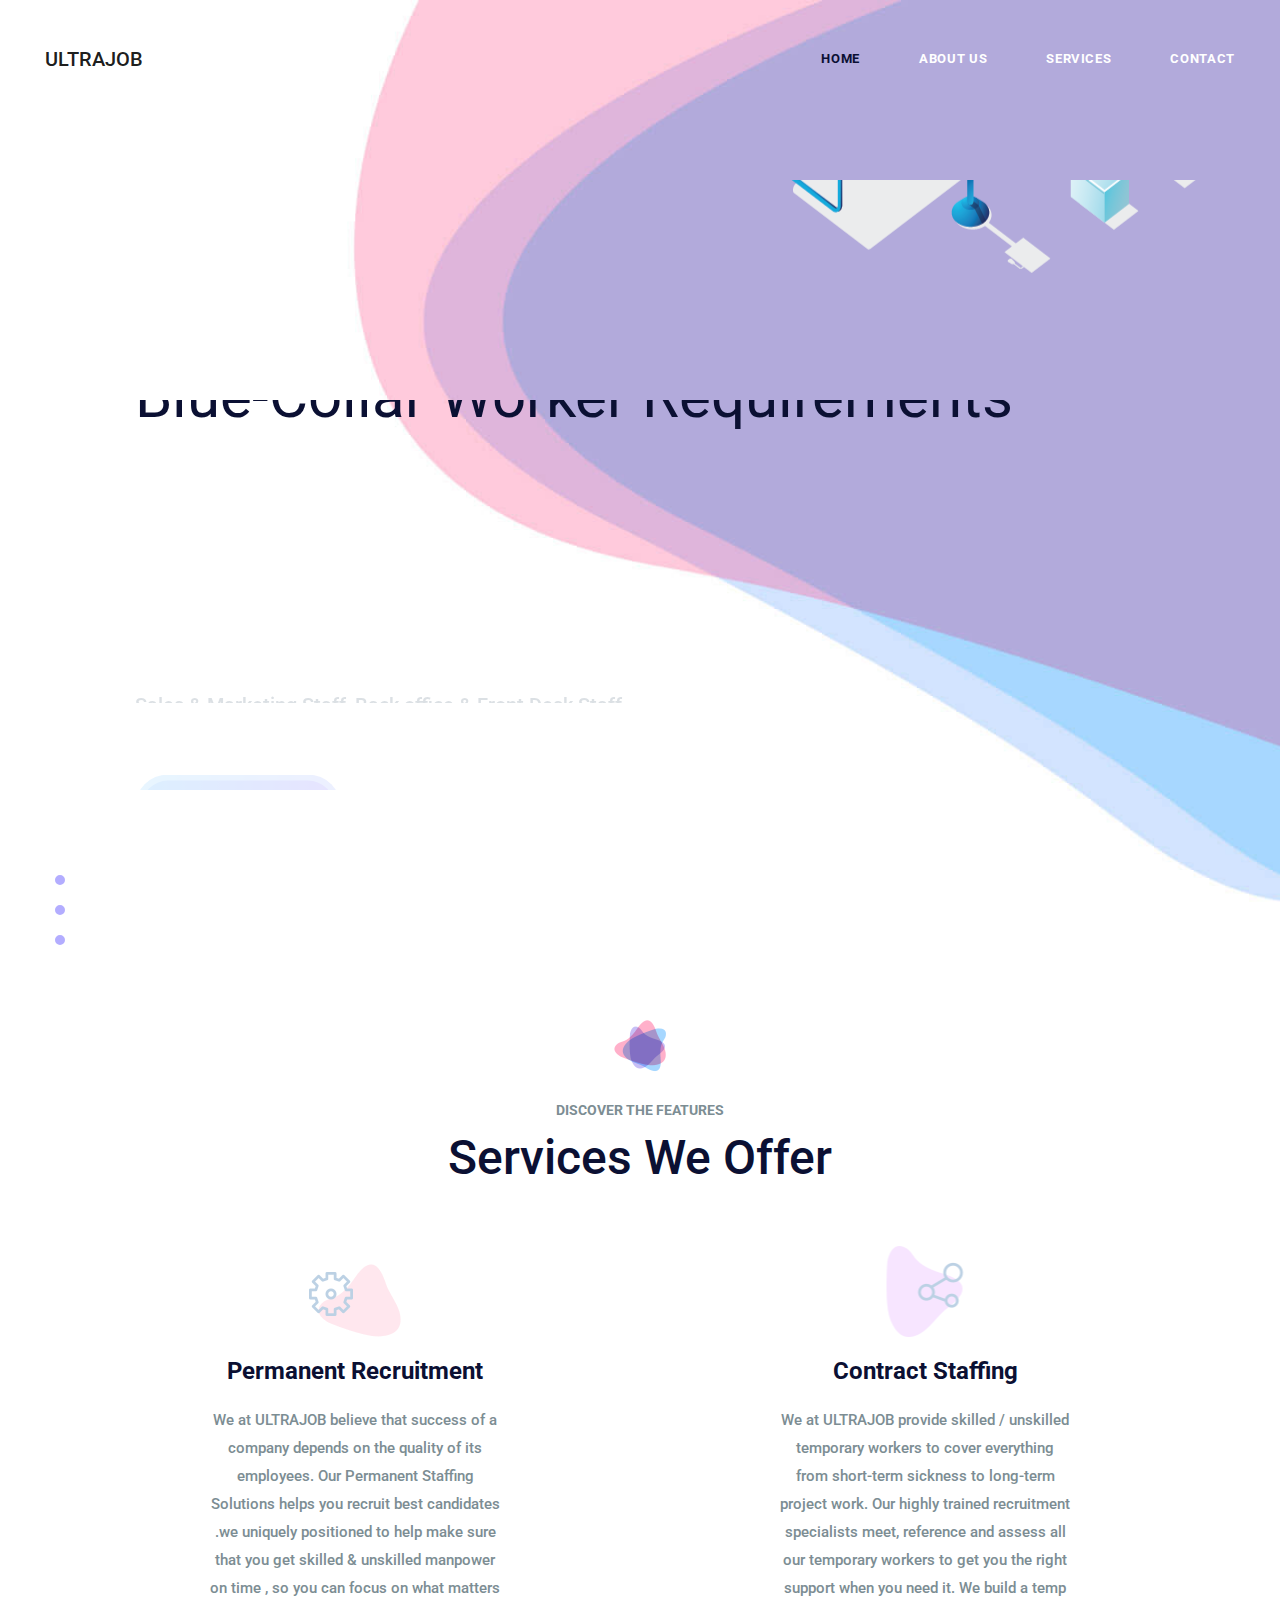
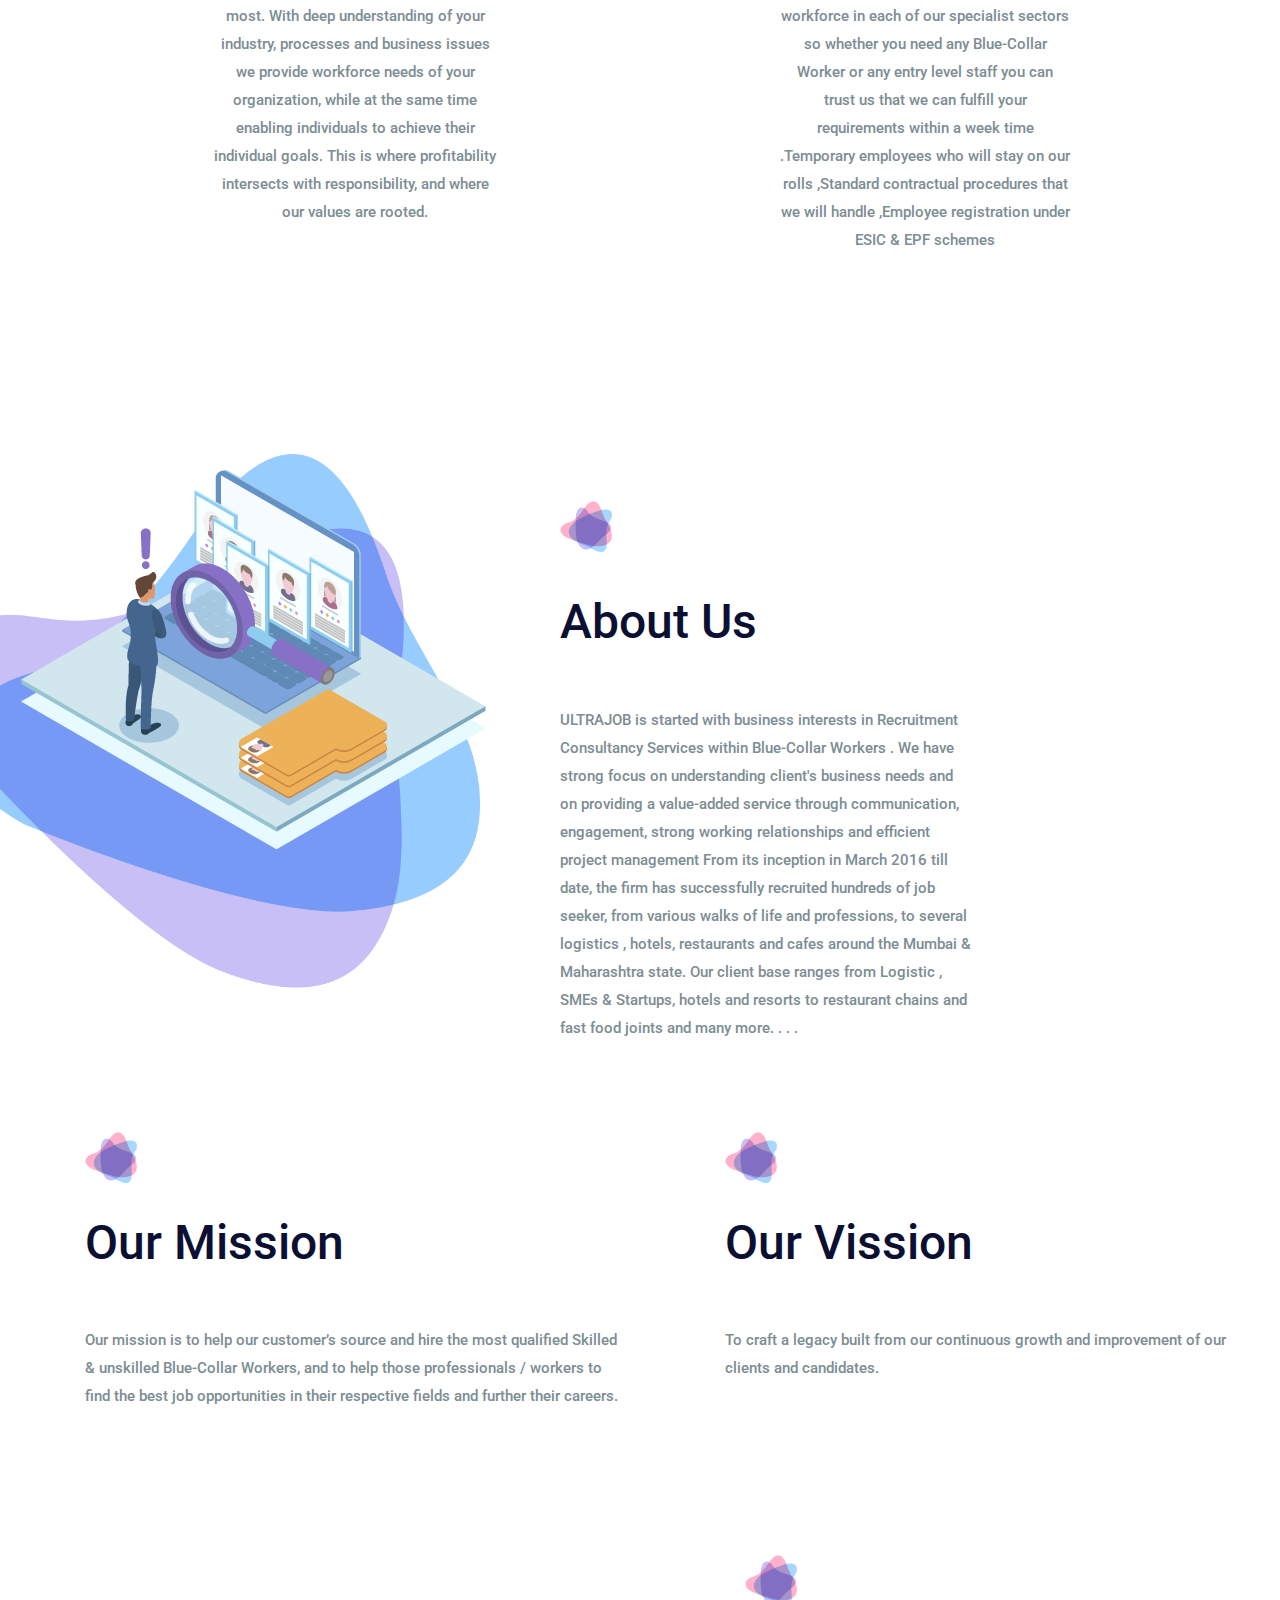
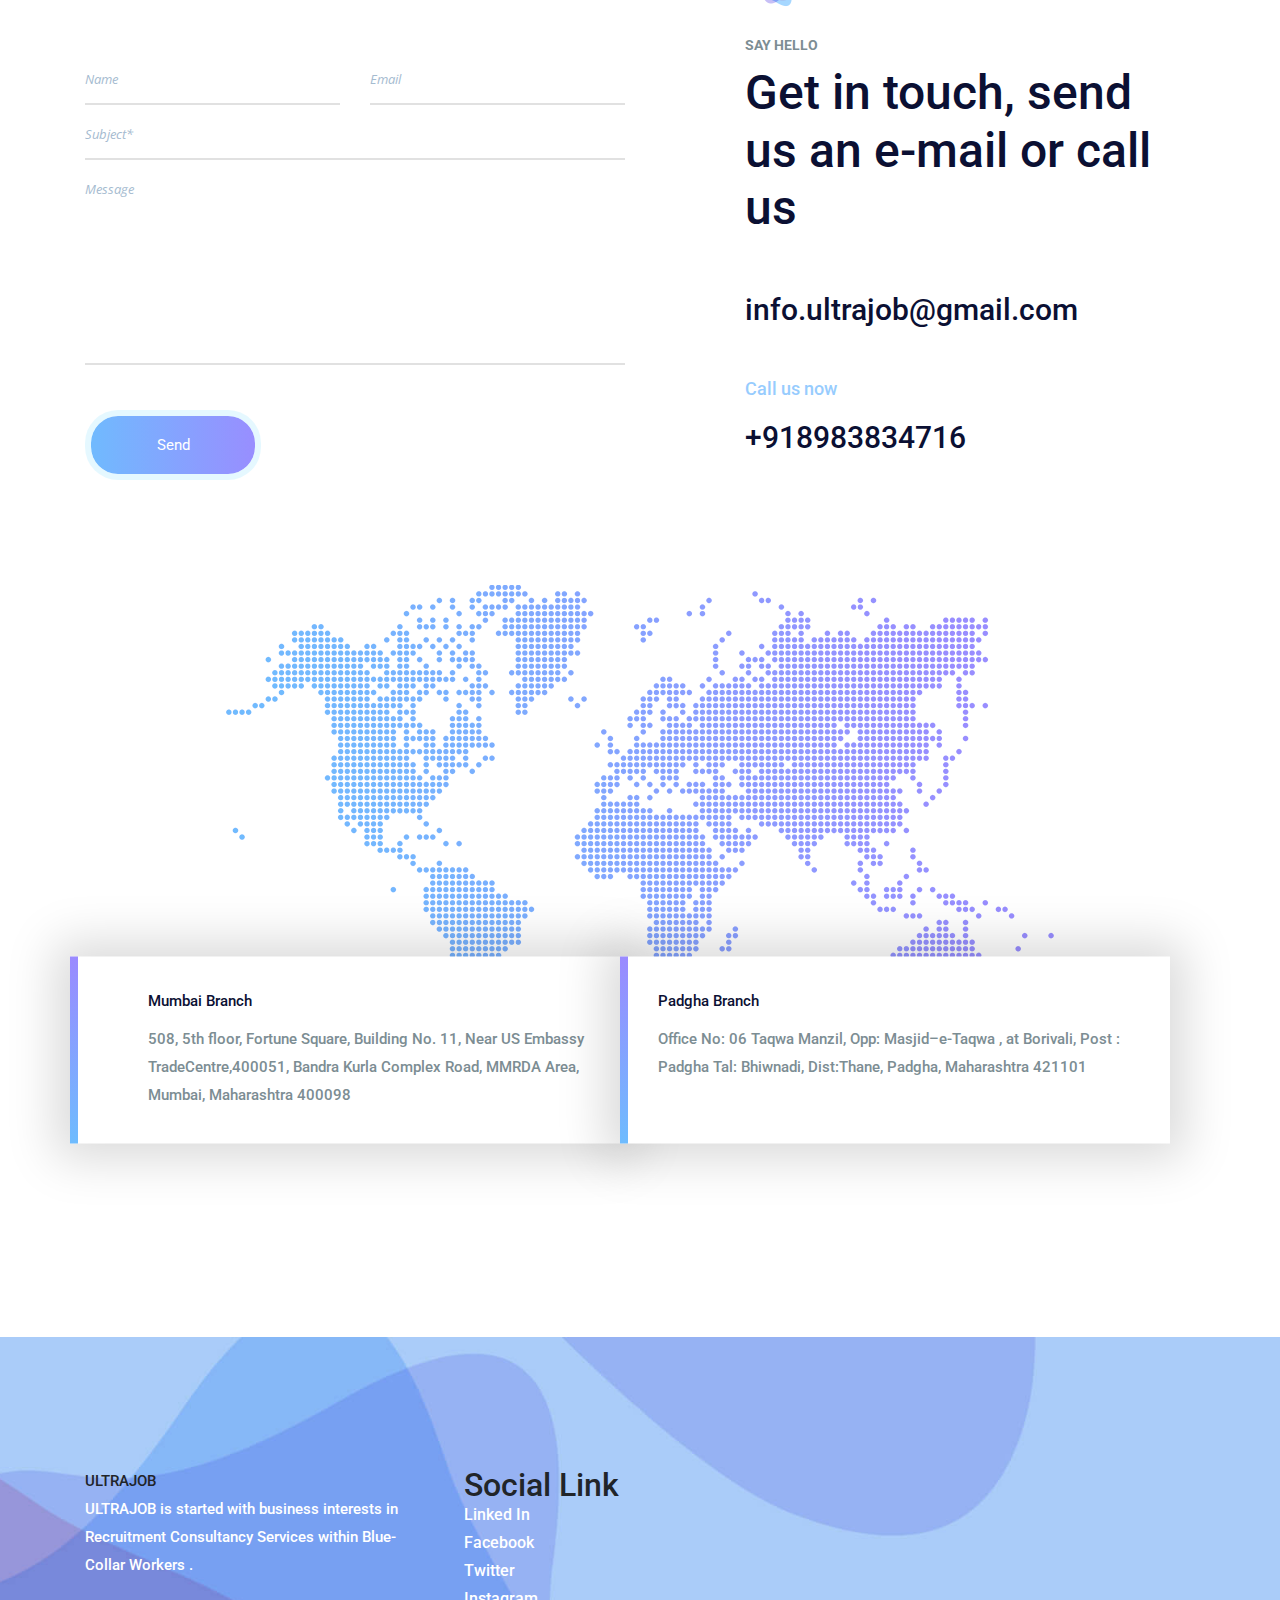
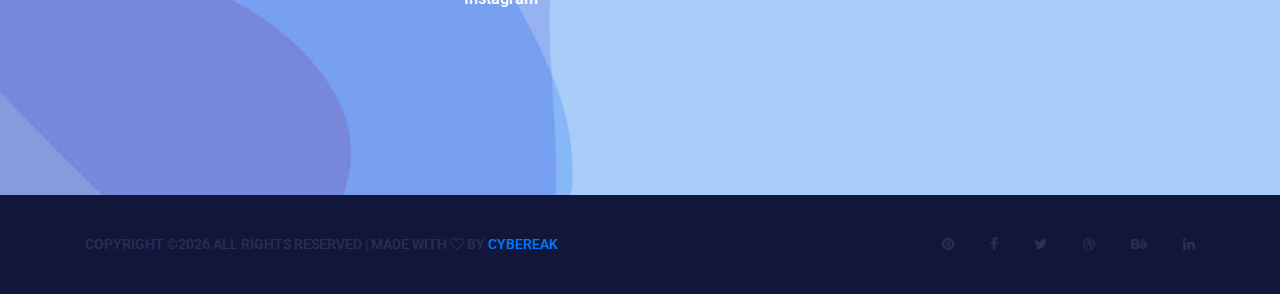
==== commit 677d0c26: "Linked In" ====
--- a/index.html
+++ b/index.html
@@ -448,7 +448,8 @@
                             <aside class="f_widget f_insta_widget">
                                 <div class="f_title">
                                 <ul>  <h2> Social Link</h2>
-                                   <a href="https://in.linkedin.com/company/ultrajobs-hospitality-recruitment-consultancy" ><li><h3>Instagram</h3></li><br>
+                                   <a href="https://in.linkedin.com/company/ultrajobs-hospitality-recruitment-consultancy" ><li><h3>
+Linked In</h3></li><br>
                                     </a>
                                    <a href="https://www.facebook.com/theultrajob/" ><li><h3>Facebook</h3></li><br></a>
                                   <a href="https://twitter.com/ULTRAJOBSmumbai">  <li><h3>Twitter</h3></li><br></a>
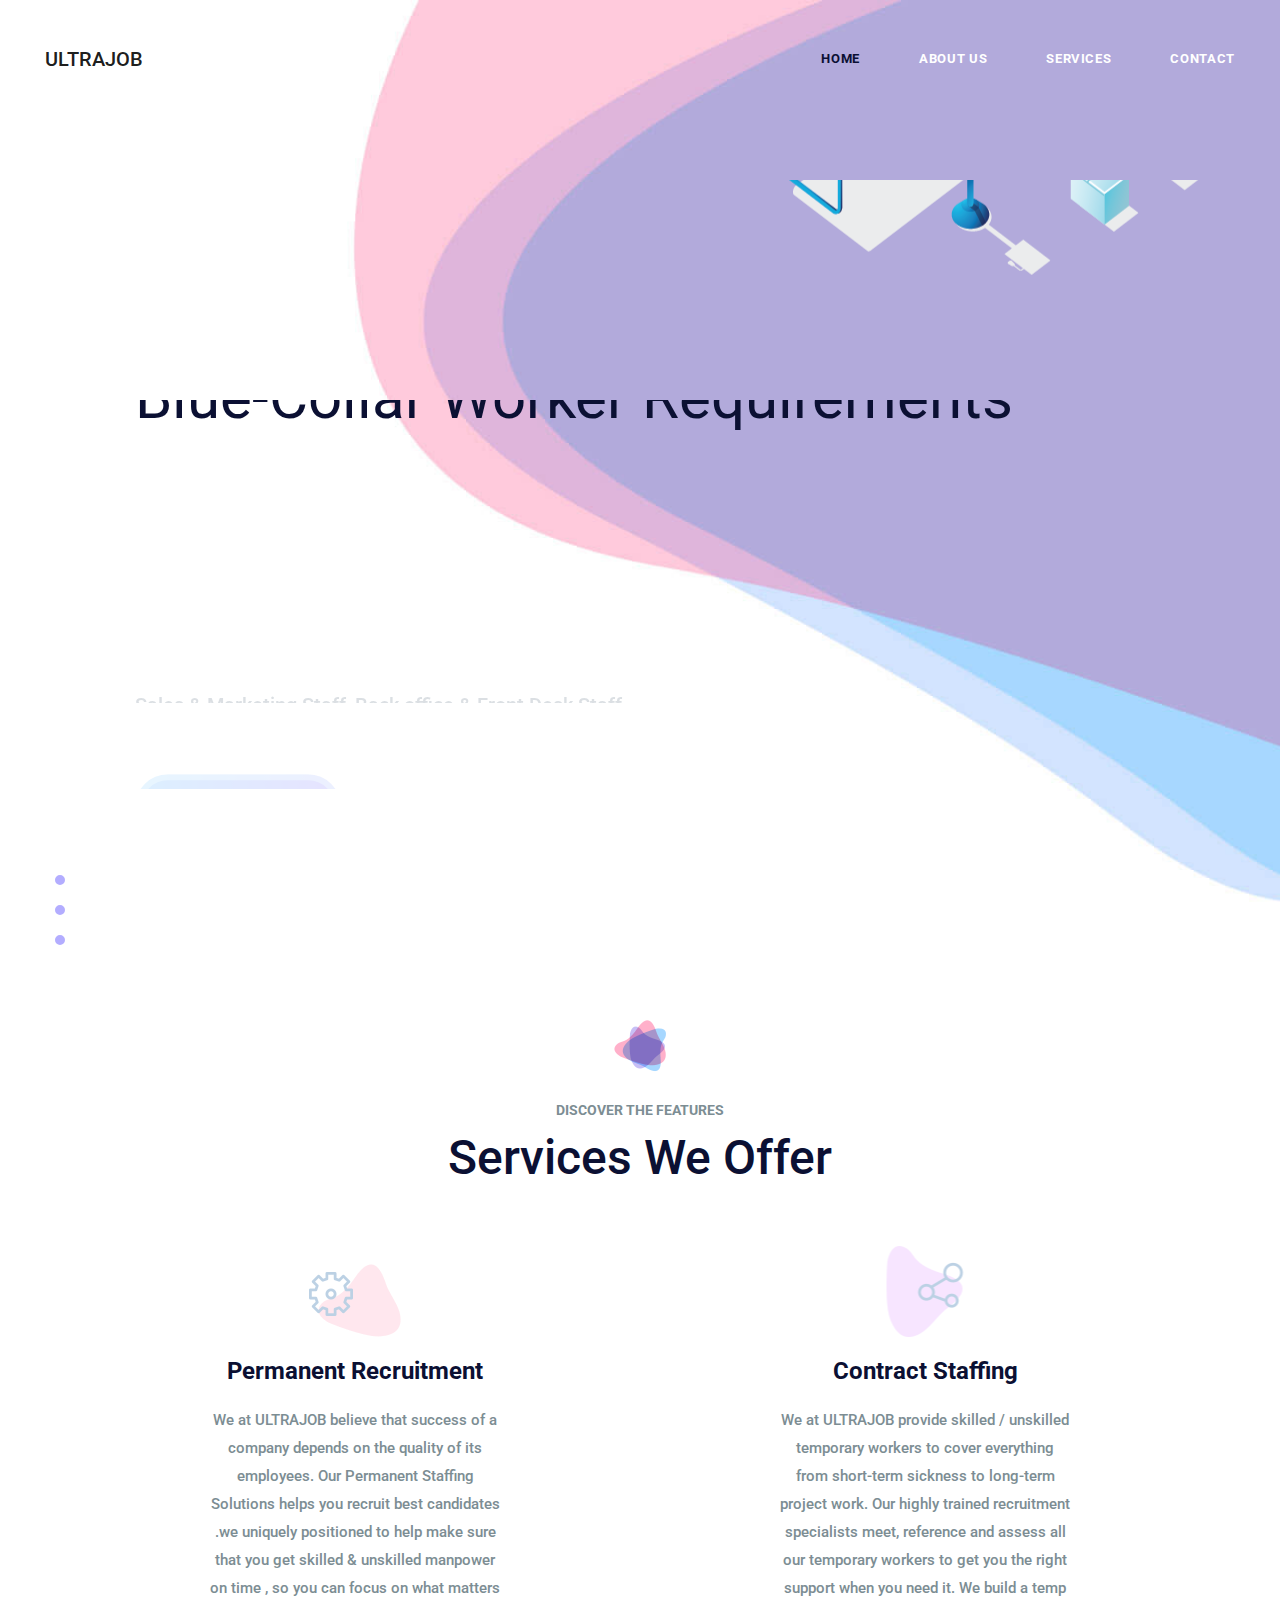
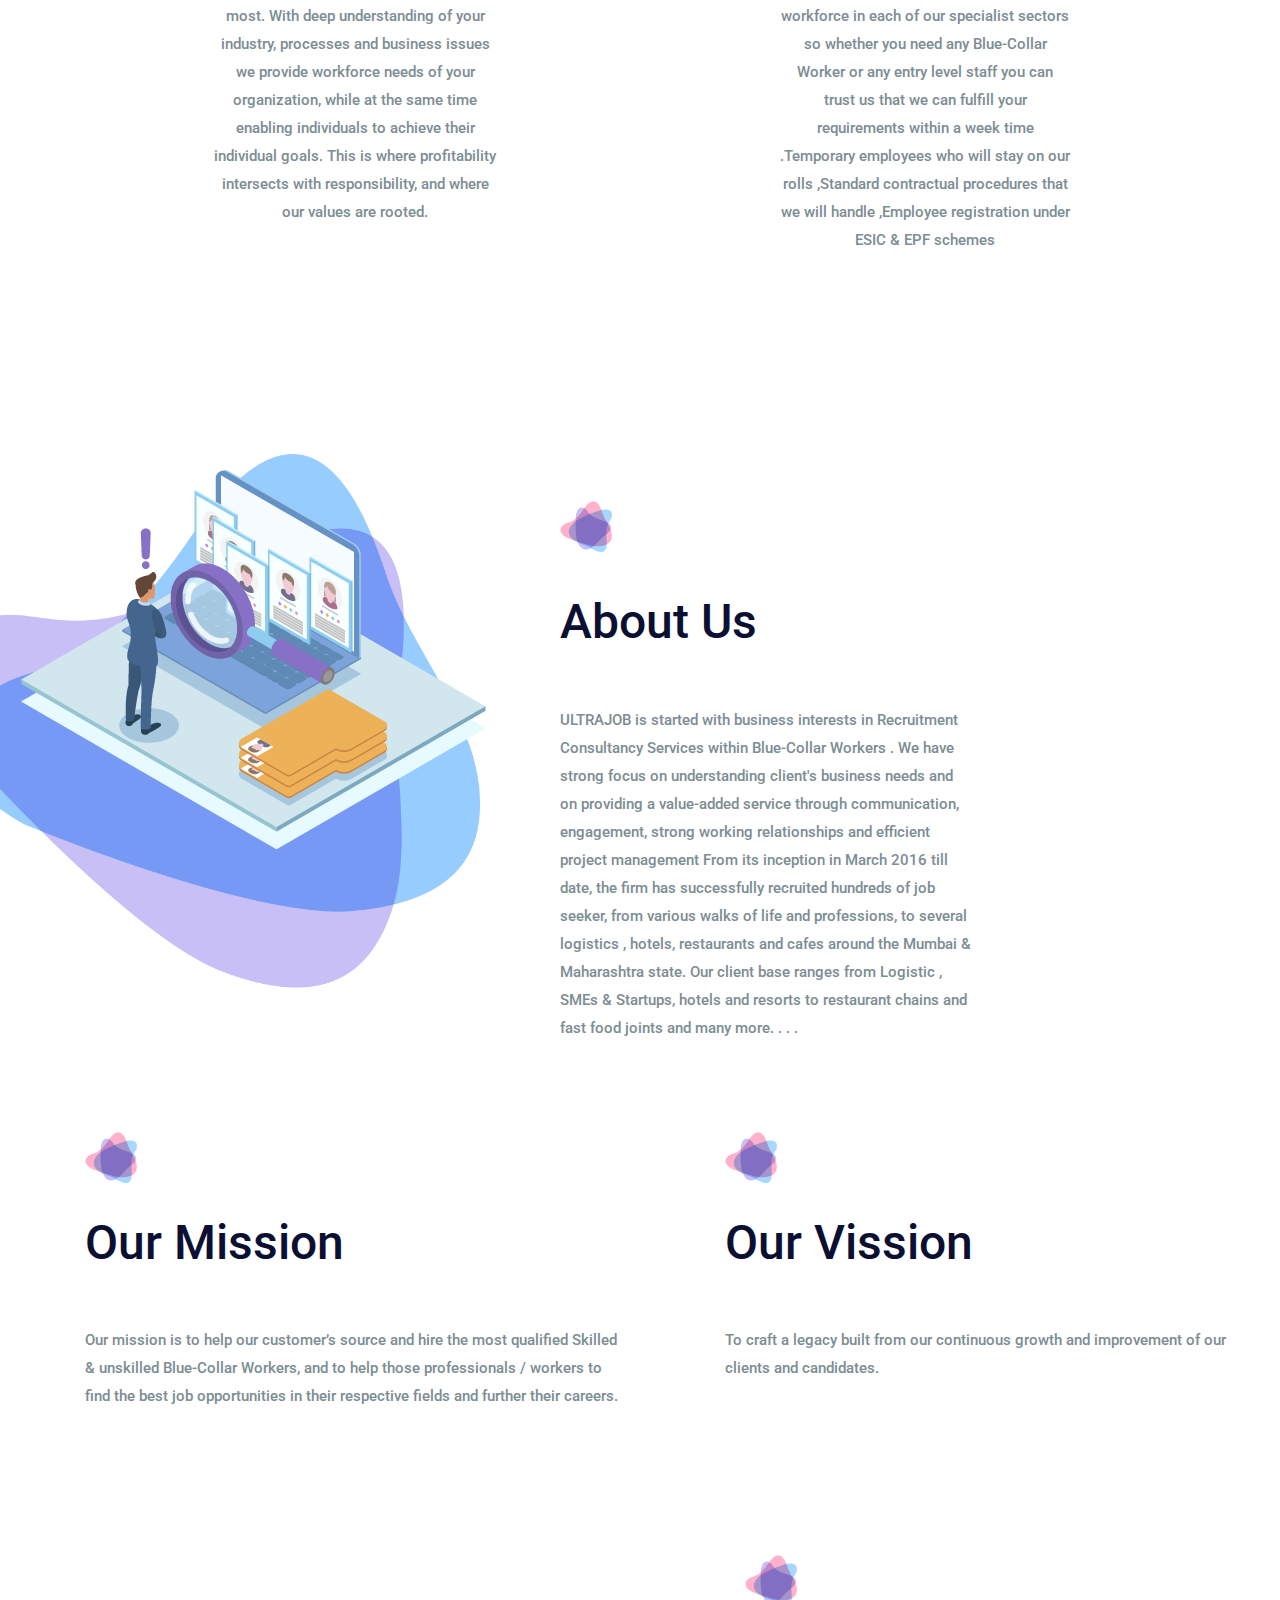
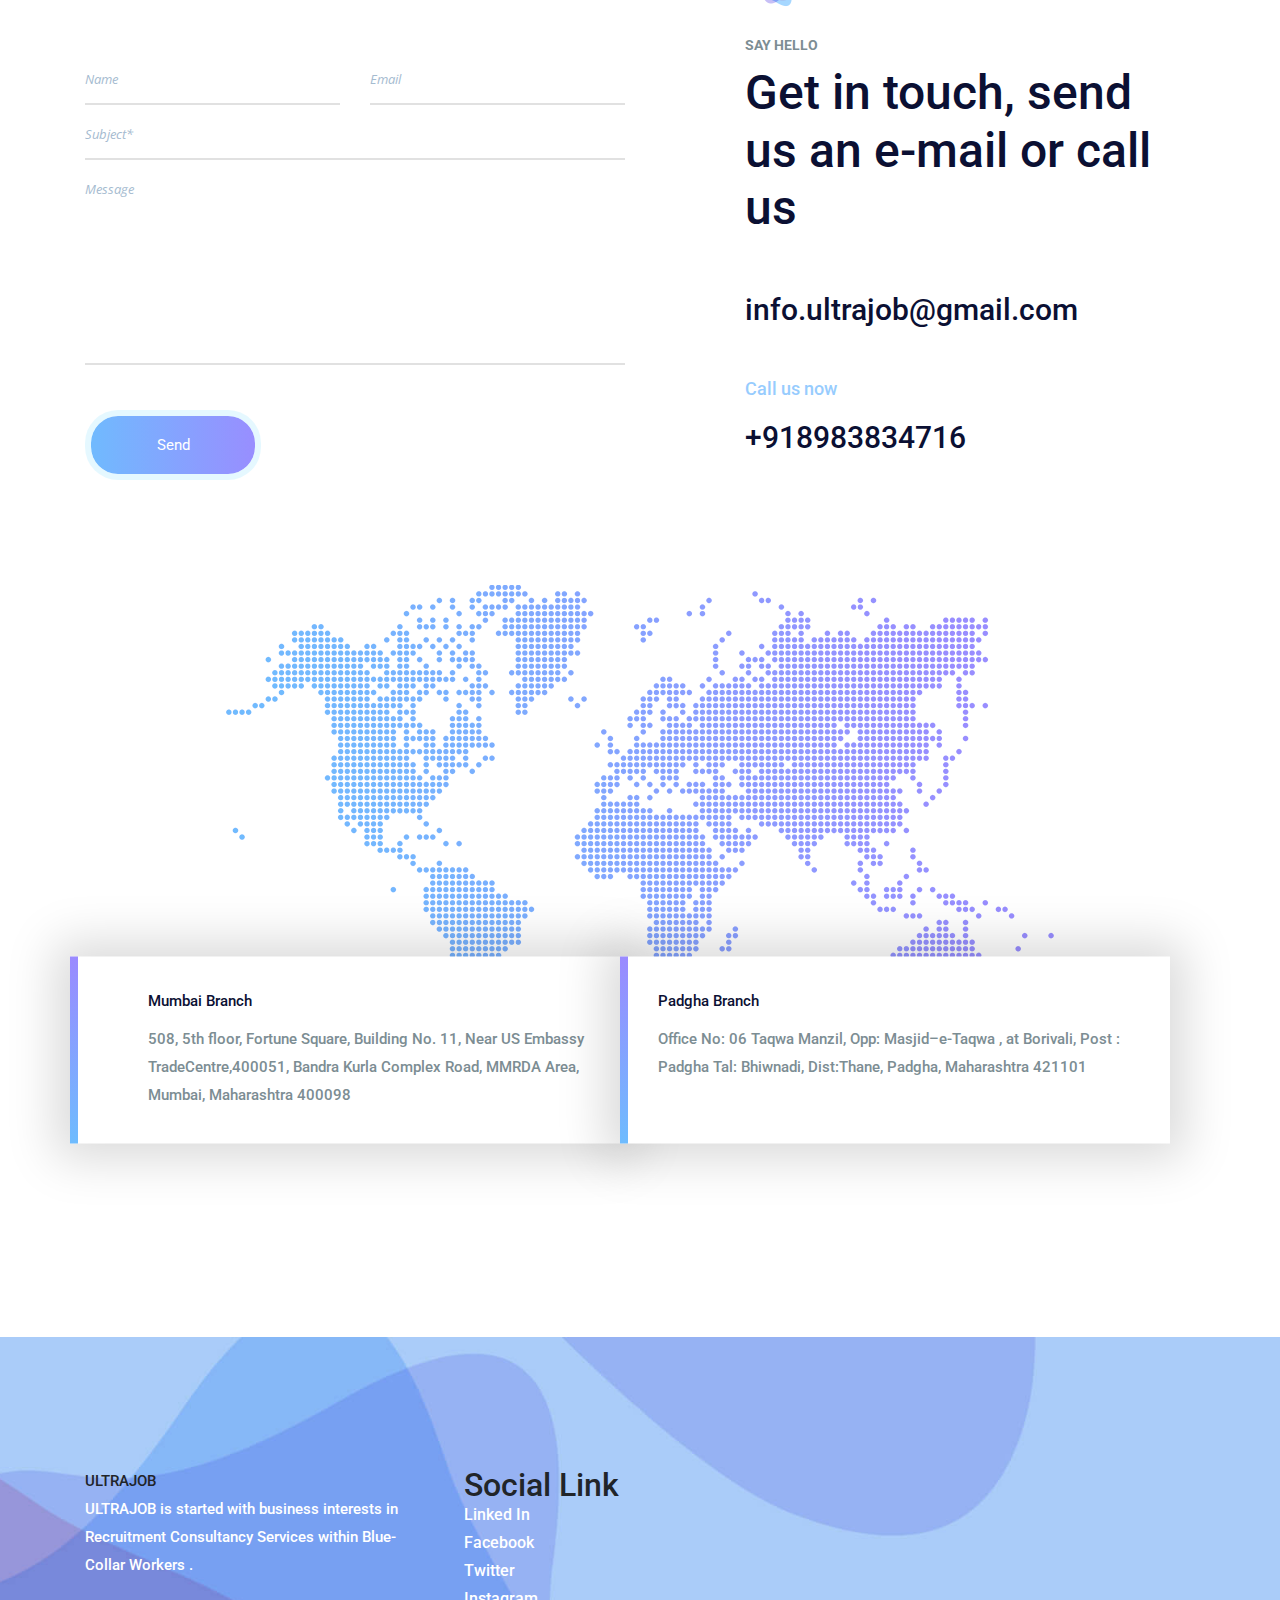
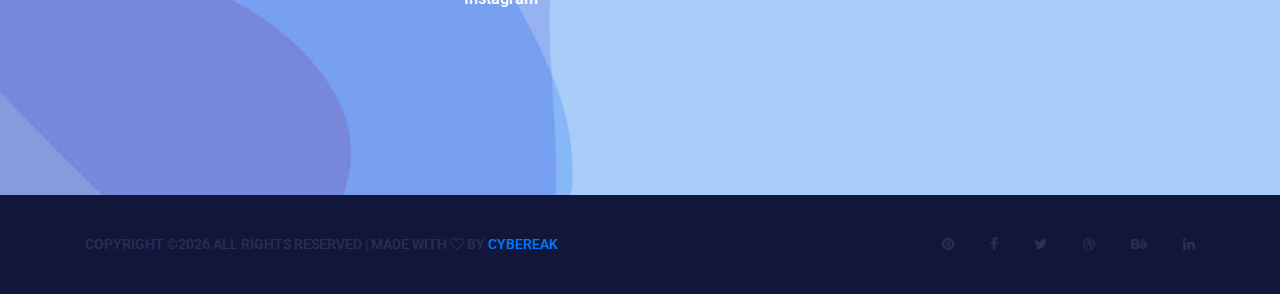
==== commit eb76d43f: "Meta updated" ====
--- a/index.html
+++ b/index.html
@@ -4,7 +4,12 @@
         <meta charset="utf-8">
         <meta http-equiv="X-UA-Compatible" content="IE=edge">
         <meta name="viewport" content="width=device-width, initial-scale=1">
-
+<meta name="title" content="Placement Services For Blue Collar ">
+<meta name="description" content="Recruitment Consultancy Services within Blue-Collar Workers . ULTRAJOB provide skilled / unskilled temporary or permanent workers.">
+<meta name="keywords" content="ultrajob, recuitment agency in mumbai, job in mumbai, blue Collar recuirtment agency,">
+<meta name="robots" content="index, follow">
+<meta http-equiv="Content-Type" content="text/html; charset=utf-8">
+<meta name="language" content="English">
         <link rel="icon" href="img/fav-icon.png" type="image/x-icon" />
         <!-- The above 3 meta tags *must* come first in the head; any other head content must come *after* these tags -->
         <title>ULTRAJOB</title>
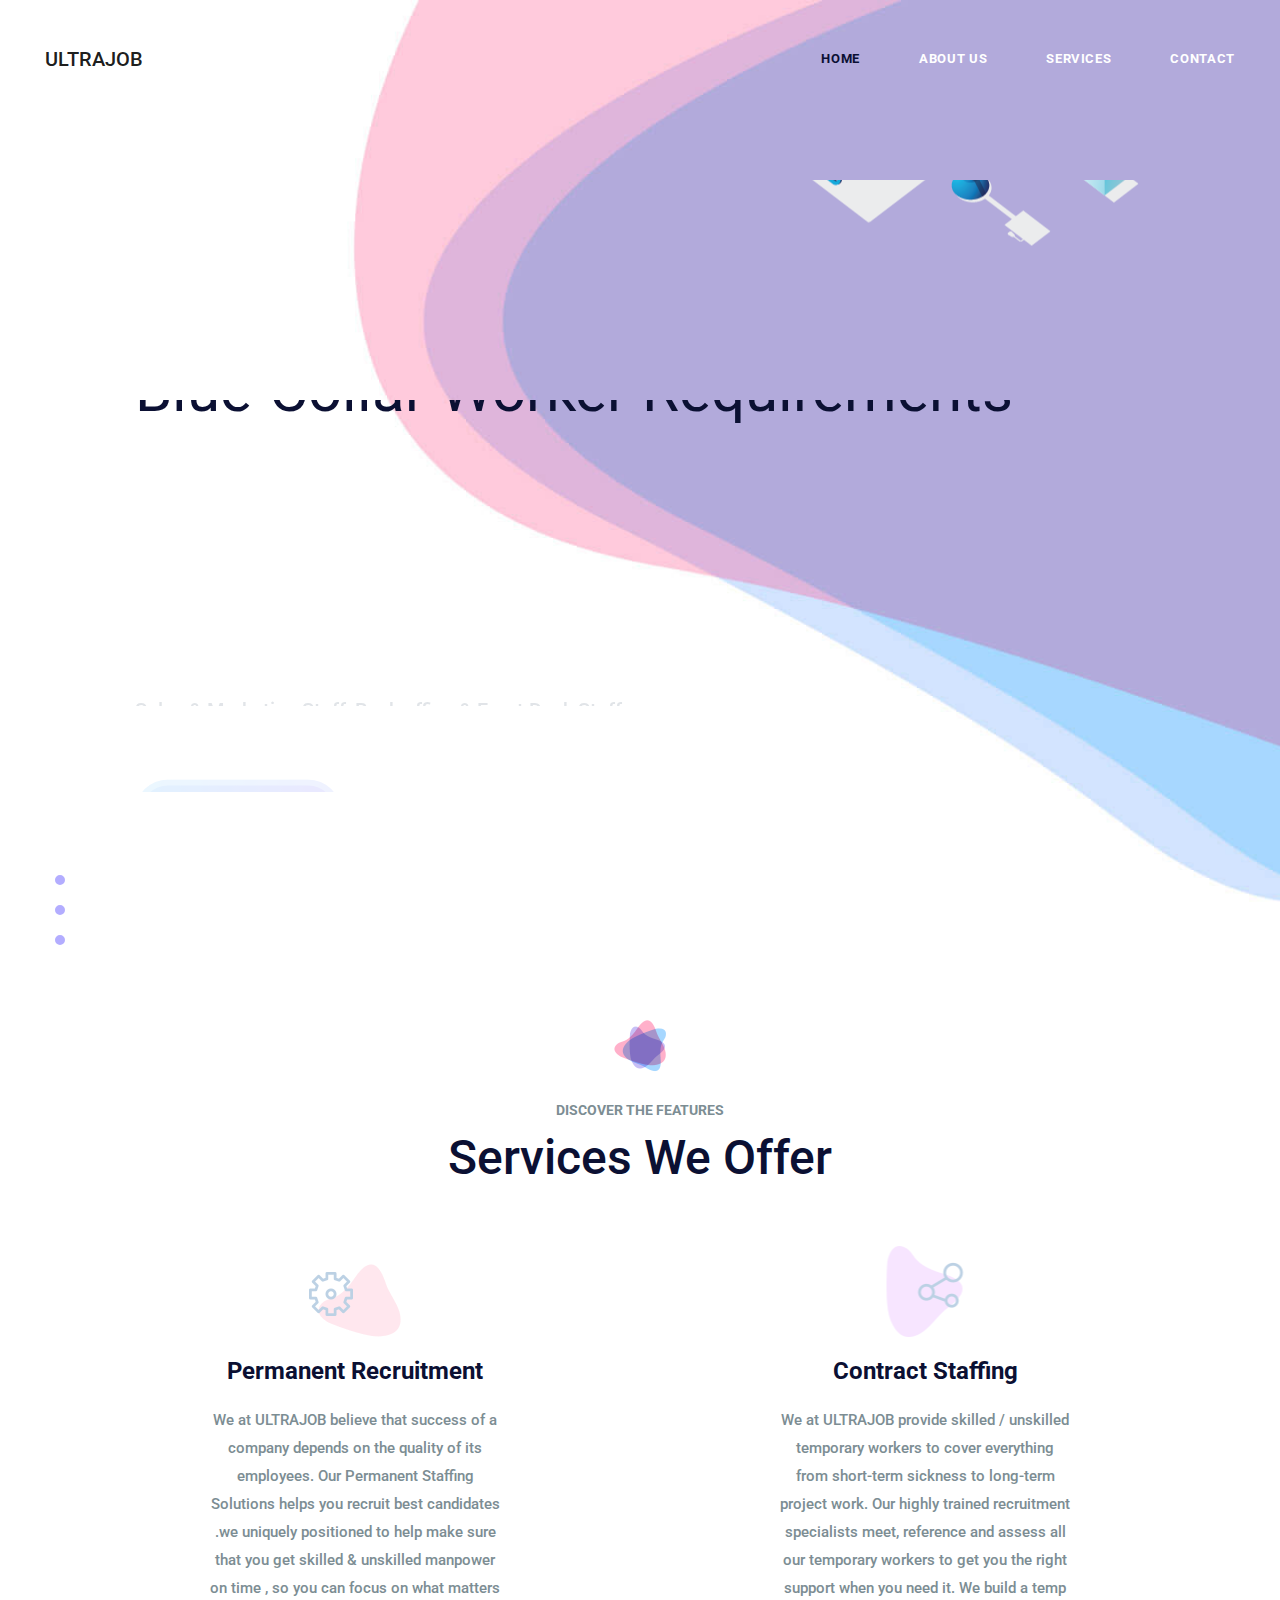
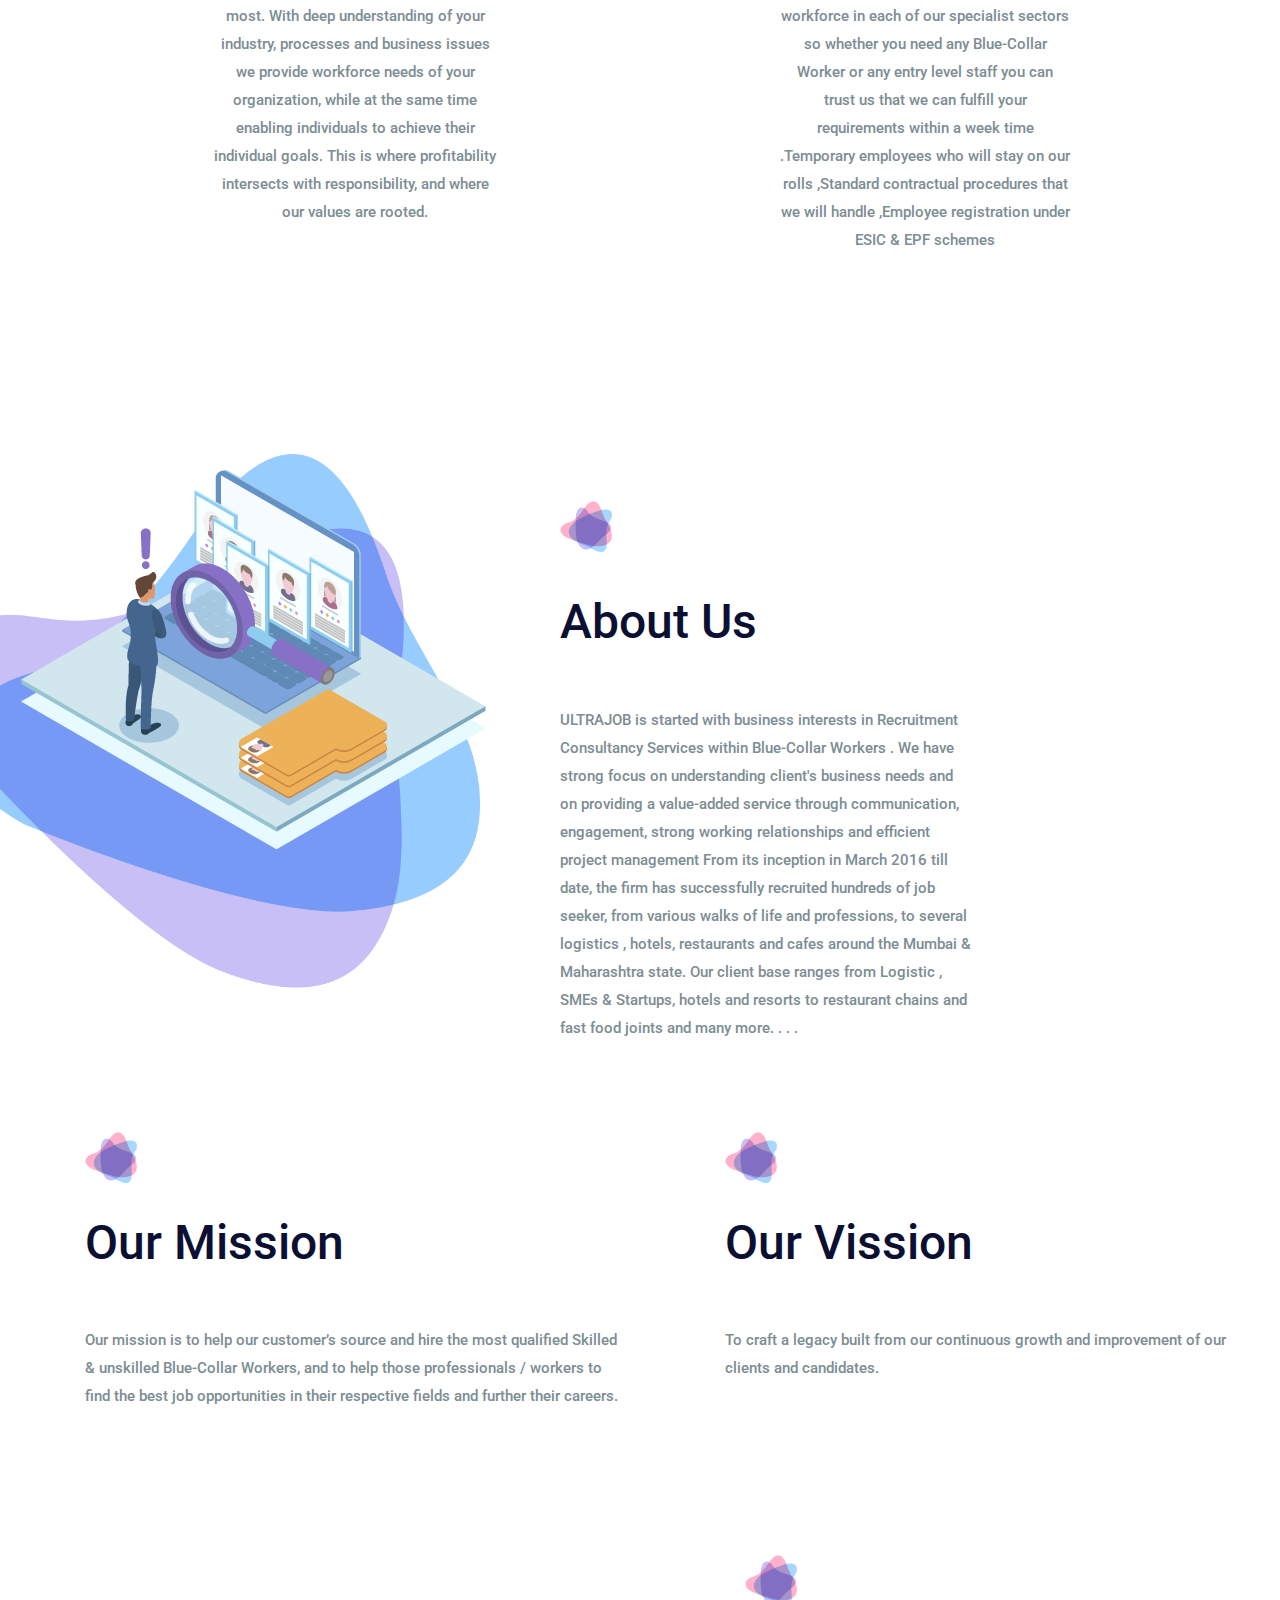
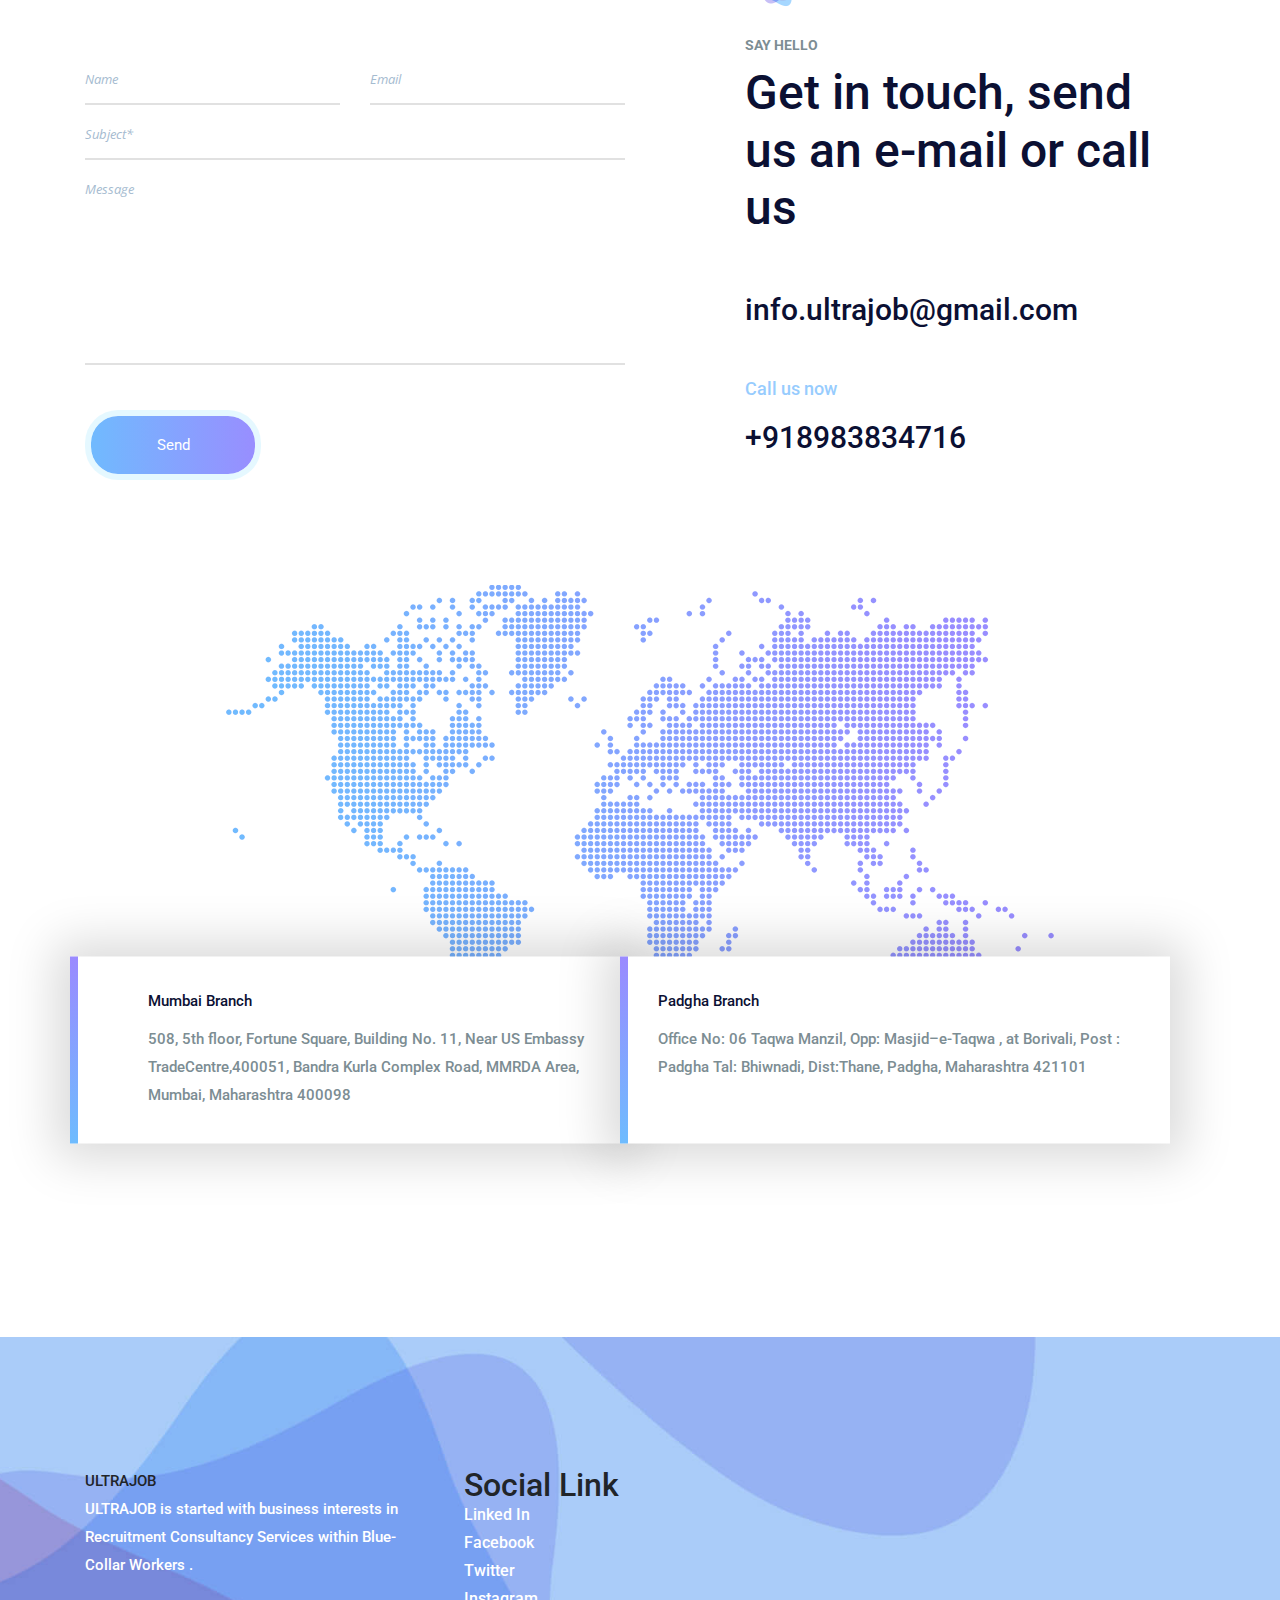
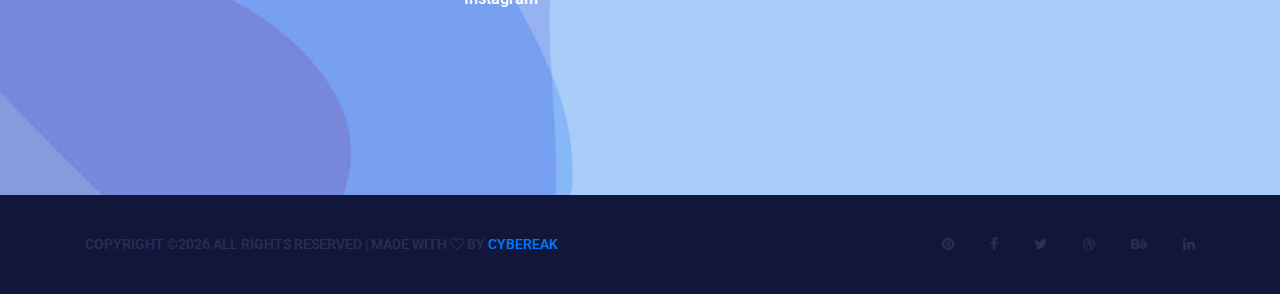
==== commit b8a00b95: "Title Updated" ====
--- a/index.html
+++ b/index.html
@@ -6,13 +6,13 @@
         <meta name="viewport" content="width=device-width, initial-scale=1">
 <meta name="title" content="Placement Services For Blue Collar ">
 <meta name="description" content="Recruitment Consultancy Services within Blue-Collar Workers . ULTRAJOB provide skilled / unskilled temporary or permanent workers.">
-<meta name="keywords" content="ultrajob, recuitment agency in mumbai, job in mumbai, blue Collar recuirtment agency,">
+
 <meta name="robots" content="index, follow">
 <meta http-equiv="Content-Type" content="text/html; charset=utf-8">
 <meta name="language" content="English">
         <link rel="icon" href="img/fav-icon.png" type="image/x-icon" />
         <!-- The above 3 meta tags *must* come first in the head; any other head content must come *after* these tags -->
-        <title>ULTRAJOB</title>
+        <title>ULTRAJOB - Placement Services For Blue Collar </title>
 
         <!-- Icon css link -->
         <link href="css/font-awesome.min.css" rel="stylesheet">
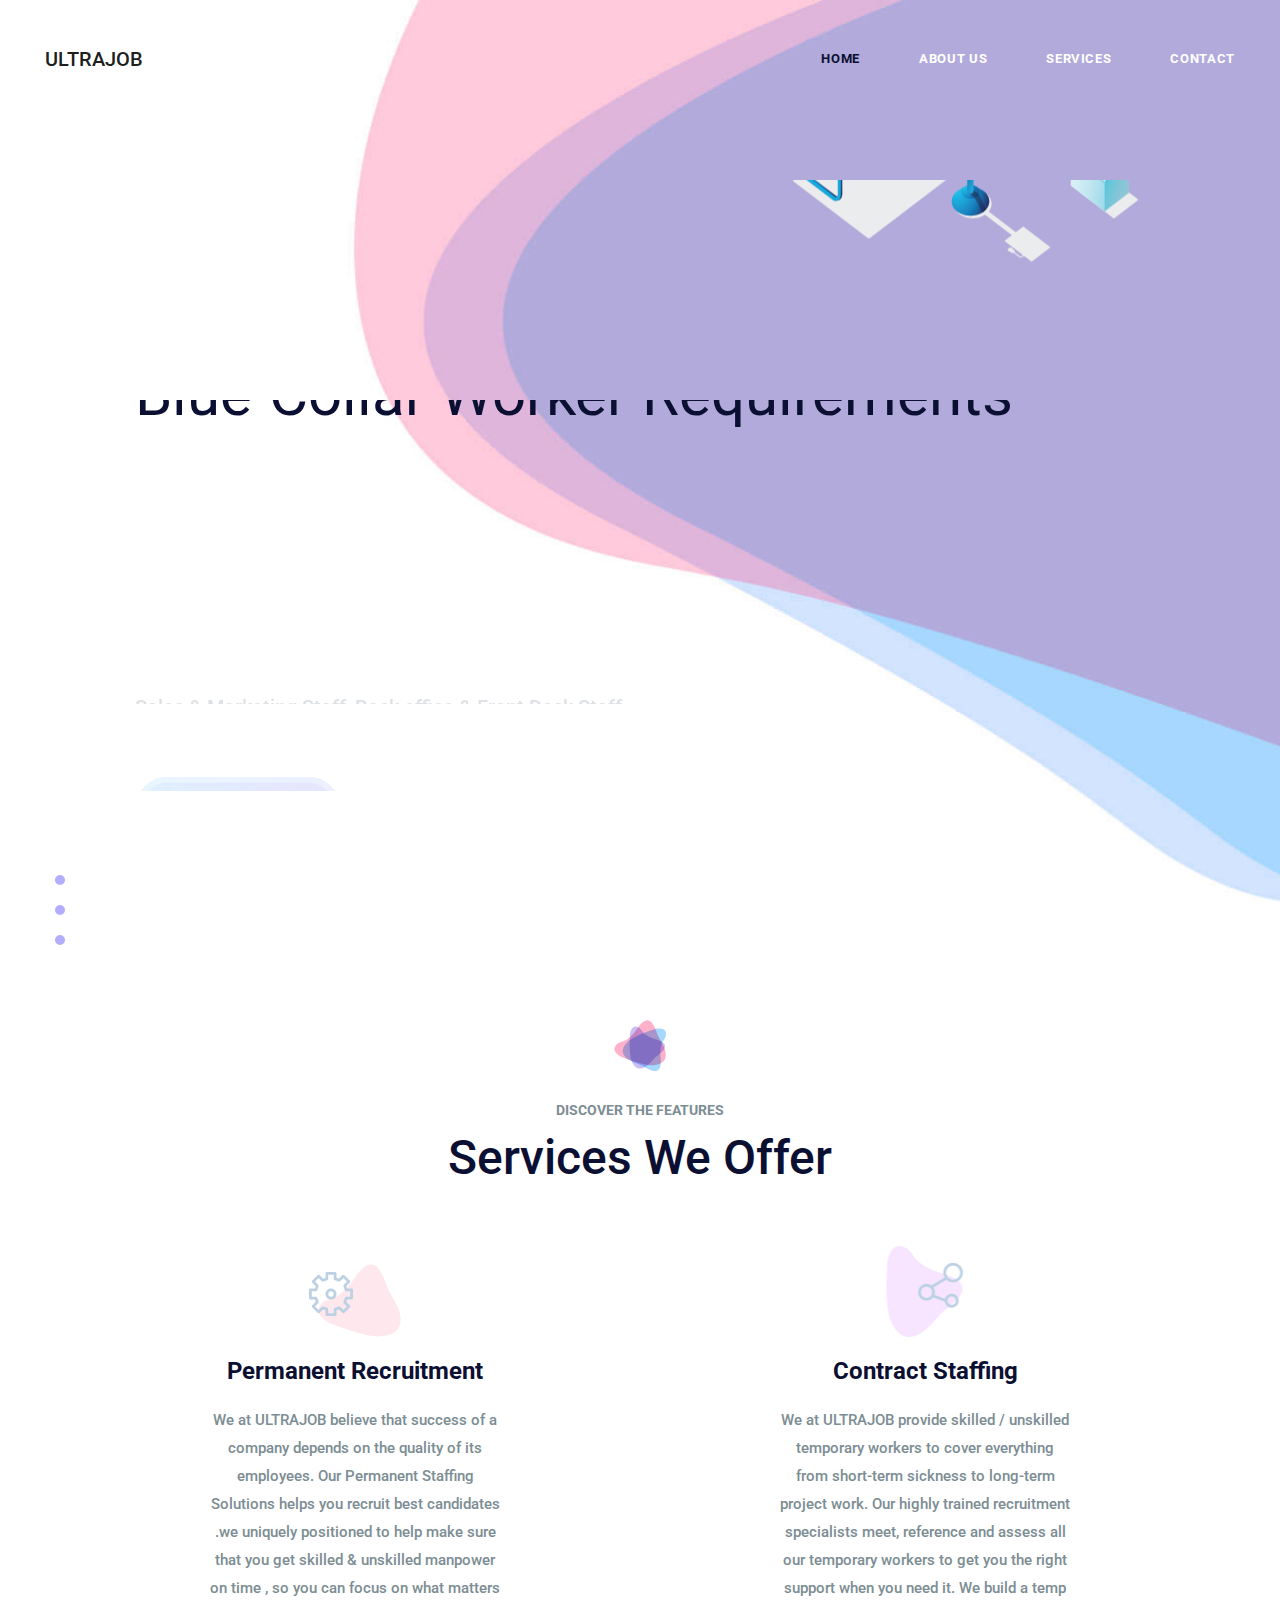
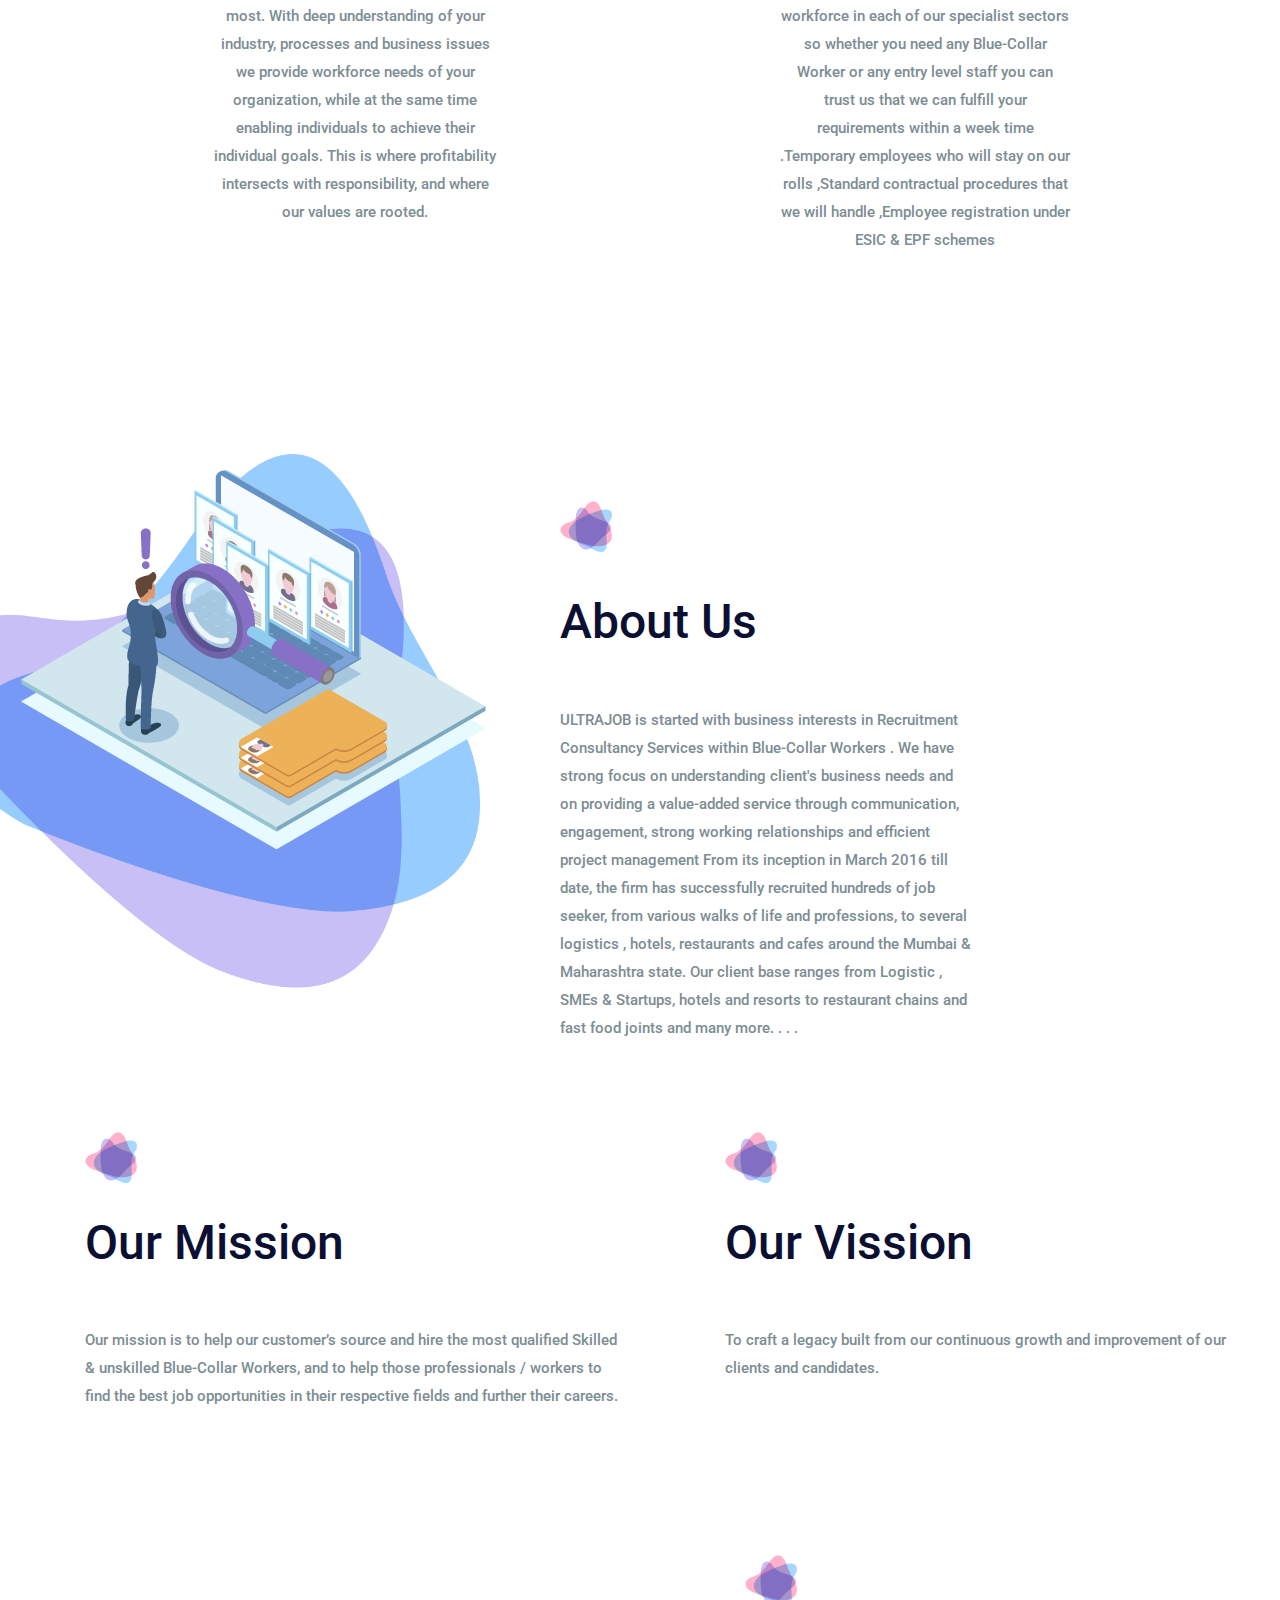
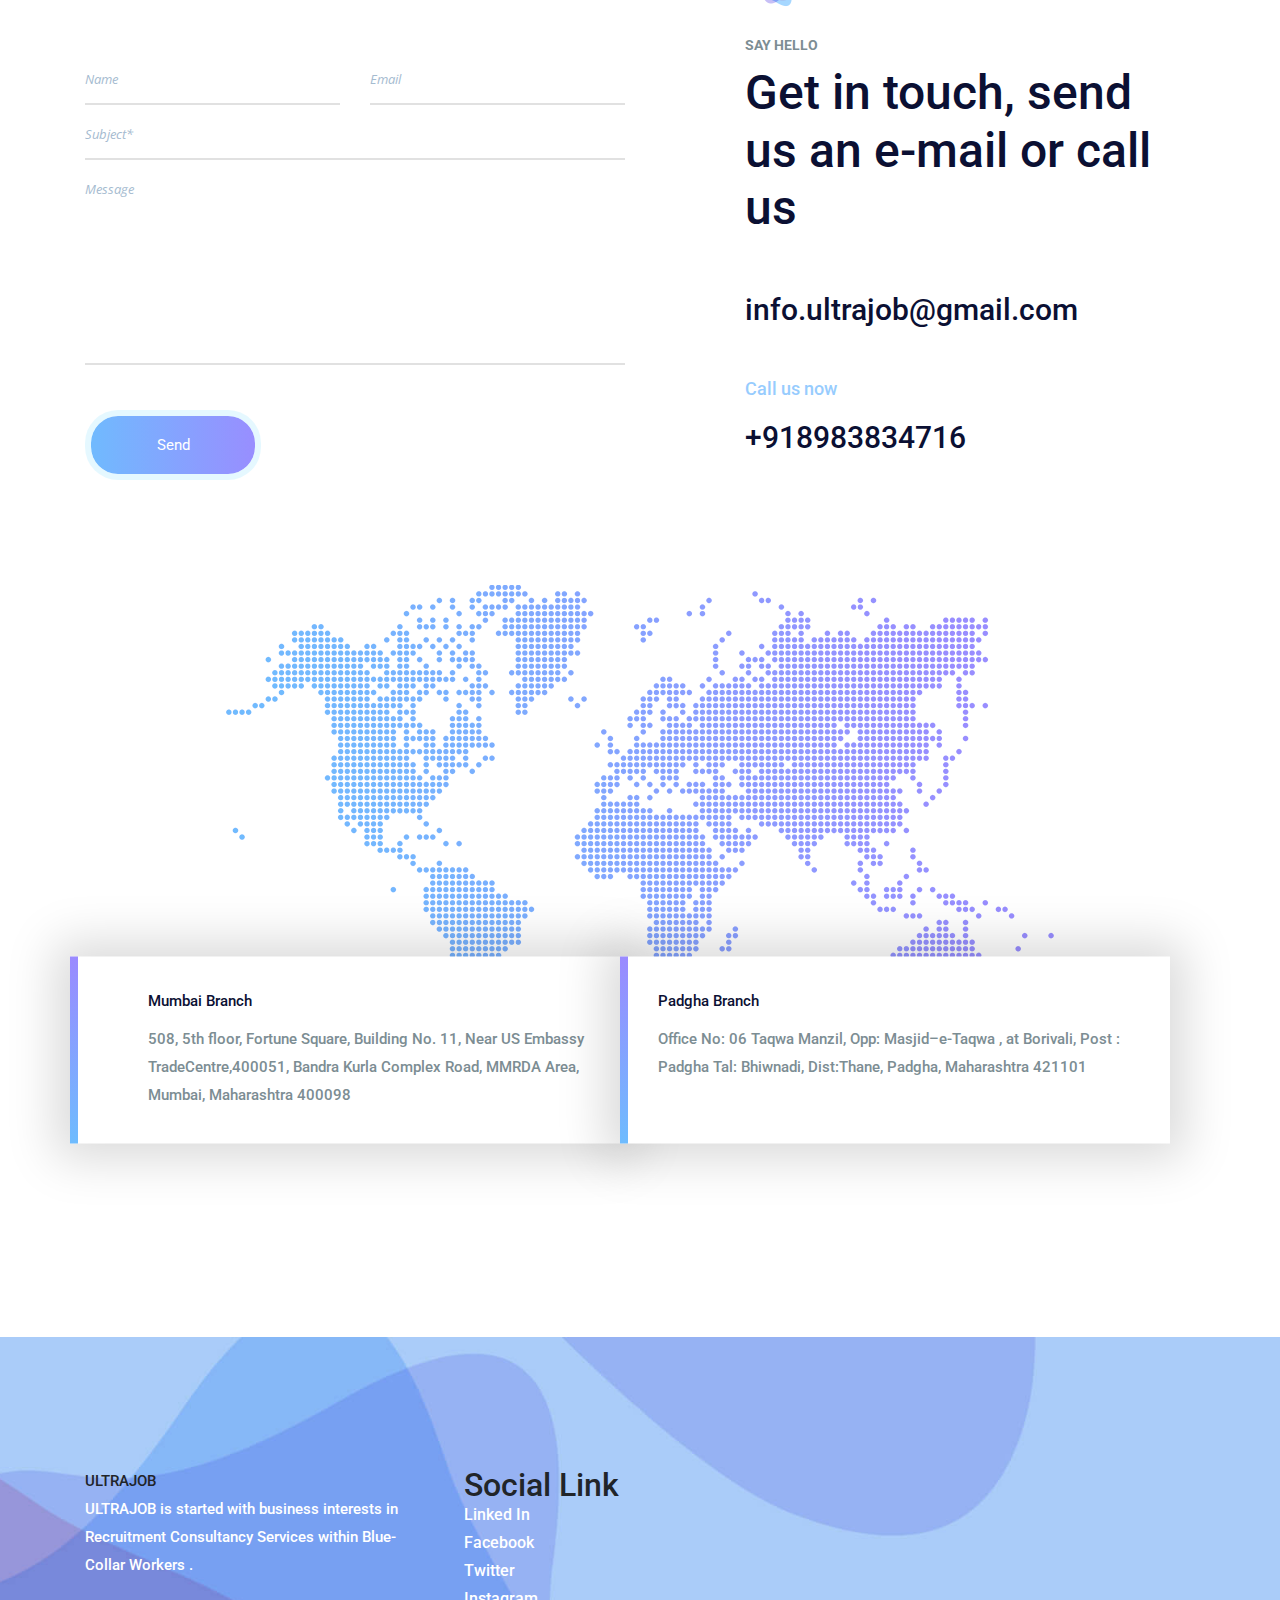
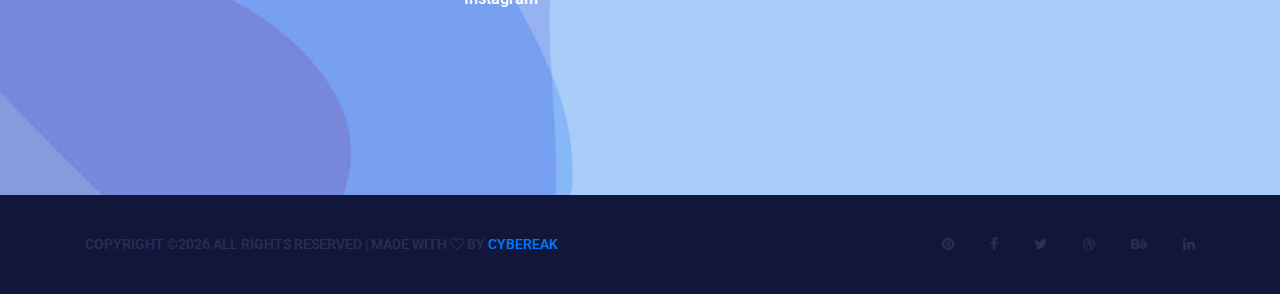
==== commit f2ba9e8f: "alt tag" ====
--- a/index.html
+++ b/index.html
@@ -132,7 +132,7 @@
                             data-responsive_offset="on"
                             data-frames="[{&quot;delay&quot;:10,&quot;speed&quot;:1500,&quot;frame&quot;:&quot;0&quot;,&quot;from&quot;:&quot;y:[-100%];z:0;rX:0deg;rY:0;rZ:0;sX:1;sY:1;skX:0;skY:0;&quot;,&quot;mask&quot;:&quot;x:0px;y:0px;s:inherit;e:inherit;&quot;,&quot;to&quot;:&quot;o:1;&quot;,&quot;ease&quot;:&quot;Power2.easeInOut&quot;},{&quot;delay&quot;:&quot;wait&quot;,&quot;speed&quot;:1500,&quot;frame&quot;:&quot;999&quot;,&quot;to&quot;:&quot;y:[175%];&quot;,&quot;mask&quot;:&quot;x:inherit;y:inherit;s:inherit;e:inherit;&quot;,&quot;ease&quot;:&quot;Power2.easeInOut&quot;}]"
                             data-textAlign="['left','left','left','left','left','center']">
-                                <img src="img/home-slider/hr.png" alt="">
+                                <img alt="One Stop Solution For All Your Blue-Collar Worker Requirements"src="img/home-slider/hr.png" alt="">
                             </div>
                         </div>
                     </li>
@@ -201,7 +201,7 @@
                             data-responsive_offset="on"
                             data-frames="[{&quot;delay&quot;:10,&quot;speed&quot;:1500,&quot;frame&quot;:&quot;0&quot;,&quot;from&quot;:&quot;y:[-100%];z:0;rX:0deg;rY:0;rZ:0;sX:1;sY:1;skX:0;skY:0;&quot;,&quot;mask&quot;:&quot;x:0px;y:0px;s:inherit;e:inherit;&quot;,&quot;to&quot;:&quot;o:1;&quot;,&quot;ease&quot;:&quot;Power2.easeInOut&quot;},{&quot;delay&quot;:&quot;wait&quot;,&quot;speed&quot;:1500,&quot;frame&quot;:&quot;999&quot;,&quot;to&quot;:&quot;y:[175%];&quot;,&quot;mask&quot;:&quot;x:inherit;y:inherit;s:inherit;e:inherit;&quot;,&quot;ease&quot;:&quot;Power2.easeInOut&quot;}]"
                             data-textAlign="['left','left','left','left','left','center']">
-                                <img src="img/home-slider/hotel.png" alt="">
+                                <img alt="Best Hotel Recruitment Agency" src="img/home-slider/hotel.png" alt="">
                             </div>
                         </div>
                     </li>
@@ -269,7 +269,7 @@
                             data-responsive_offset="on"
                             data-frames="[{&quot;delay&quot;:10,&quot;speed&quot;:1500,&quot;frame&quot;:&quot;0&quot;,&quot;from&quot;:&quot;y:[-100%];z:0;rX:0deg;rY:0;rZ:0;sX:1;sY:1;skX:0;skY:0;&quot;,&quot;mask&quot;:&quot;x:0px;y:0px;s:inherit;e:inherit;&quot;,&quot;to&quot;:&quot;o:1;&quot;,&quot;ease&quot;:&quot;Power2.easeInOut&quot;},{&quot;delay&quot;:&quot;wait&quot;,&quot;speed&quot;:1500,&quot;frame&quot;:&quot;999&quot;,&quot;to&quot;:&quot;y:[175%];&quot;,&quot;mask&quot;:&quot;x:inherit;y:inherit;s:inherit;e:inherit;&quot;,&quot;ease&quot;:&quot;Power2.easeInOut&quot;}]"
                             data-textAlign="['left','left','left','left','left','center']">
-                                <img src="img/home-slider/picker.png" alt="">
+                                <img alt="Recruitment Services for Logistic & Warehouse Industry" src="img/home-slider/picker.png" alt="">
                             </div>
                         </div>
                     </li>
@@ -290,7 +290,7 @@
                     <div class="col-lg-6 col-sm-10">
                         <div class="feature_item">
                             <div class="f_icon">
-                                <img src="img/icon/f-icon-1.png" alt="">
+                                <img src="img/icon/f-icon-1.png" alt="Permanent Recruitment Services">
                             </div>
                             <h4>Permanent Recruitment </h4>
                             <p>
@@ -302,7 +302,7 @@
                     <div class="col-lg-6 col-sm-10">
                         <div class="feature_item">
                             <div class="f_icon">
-                                <img src="img/icon/f-icon-2.png" alt="">
+                                <img src="img/icon/f-icon-2.png" alt="Contract Staffing Services">
                             </div>
                             <h4>Contract Staffing</h4>
                             <p>  We at ULTRAJOB provide skilled / unskilled temporary workers to cover everything from short-term sickness to long-term project work.
@@ -319,13 +319,13 @@
         <!--================The best slider Area =================-->
         <section id="about-us" class="best_3d_area">
             <div class="left_3d">
-              <img src="img/about_ultrajob.png">
+              <img alt="ultrajob" src="img/about_ultrajob.png">
             </div>
             <div class="right_text">
                 <div class="right_text_inner">
                     <div class="text_3d">
                         <div class="l_title">
-                            <img src="img/icon/title-icon.png" alt="">
+                            <img alt="ultrajob icon"  src="img/icon/title-icon.png" >
                             <h6></h6>
                             <h2>About Us</h2>
                         </div>
@@ -346,7 +346,7 @@
                     <div class="col-lg-6">
                         <div class="team_people_text">
                             <div class="l_title">
-                                <img src="img/icon/title-icon.png" alt="">
+                                <img alt="mission" src="img/icon/title-icon.png" >
 
                                 <h2>Our Mission </h2>
                             </div>
@@ -358,7 +358,7 @@
                     <div class="col-lg-6">
                         <div class="team_people_text">
                             <div class="l_title">
-                                <img src="img/icon/title-icon.png" alt="">
+                                <img  src="img/icon/title-icon.png" alt="vision">
 
                                 <h2>Our Vission</h2>
                             </div>
@@ -401,12 +401,12 @@
                     <div class="col-lg-6">
                         <div class="touch_details">
                             <div class="l_title">
-                                <img src="img/icon/title-icon.png" alt="">
+                                <img src="img/icon/title-icon.png" alt="coontact">
                                 <h6>Say hello</h6>
                                 <h2>Get in touch, send us an e-mail or call us</h2>
                             </div>
                             <h4>info.ultrajob@gmail.com</h4>
-                            <a href="+918983834716"><h5>Call us now</h5>
+                            <a href="tel:+918983834716"><h5>Call us now</h5>
                         <h4>+918983834716</h4></a>
                         </div>
                     </div>
@@ -419,7 +419,7 @@
         <section class="world_map_area p_100">
             <div class="container">
                 <div class="world_map_inner">
-                    <img class="img-fluid" src="img/world-map.png" alt="">
+                    <img class="img-fluid" src="img/world-map.png" alt="world map">
                   <div class="row" >
 
                        <div class="bd-callout"><a href="https://goo.gl/maps/3G9tG2Qo7q82">
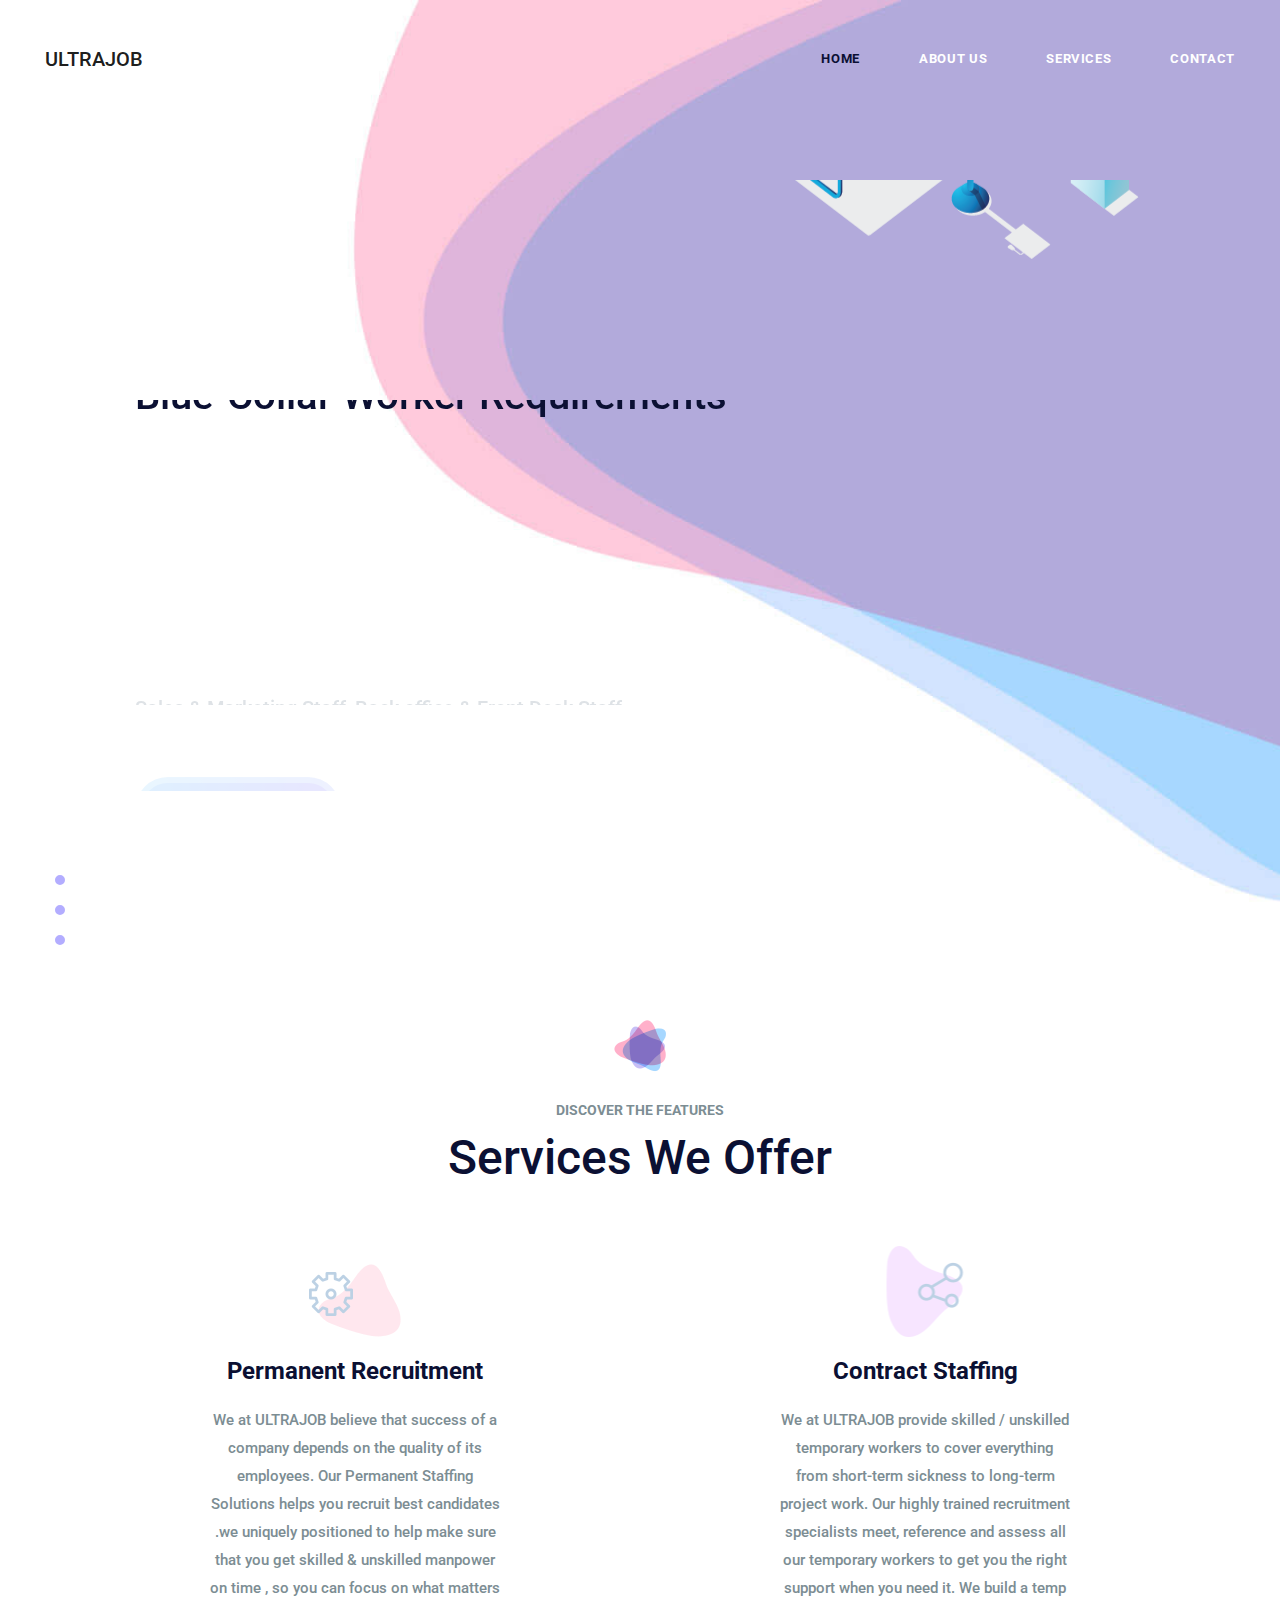
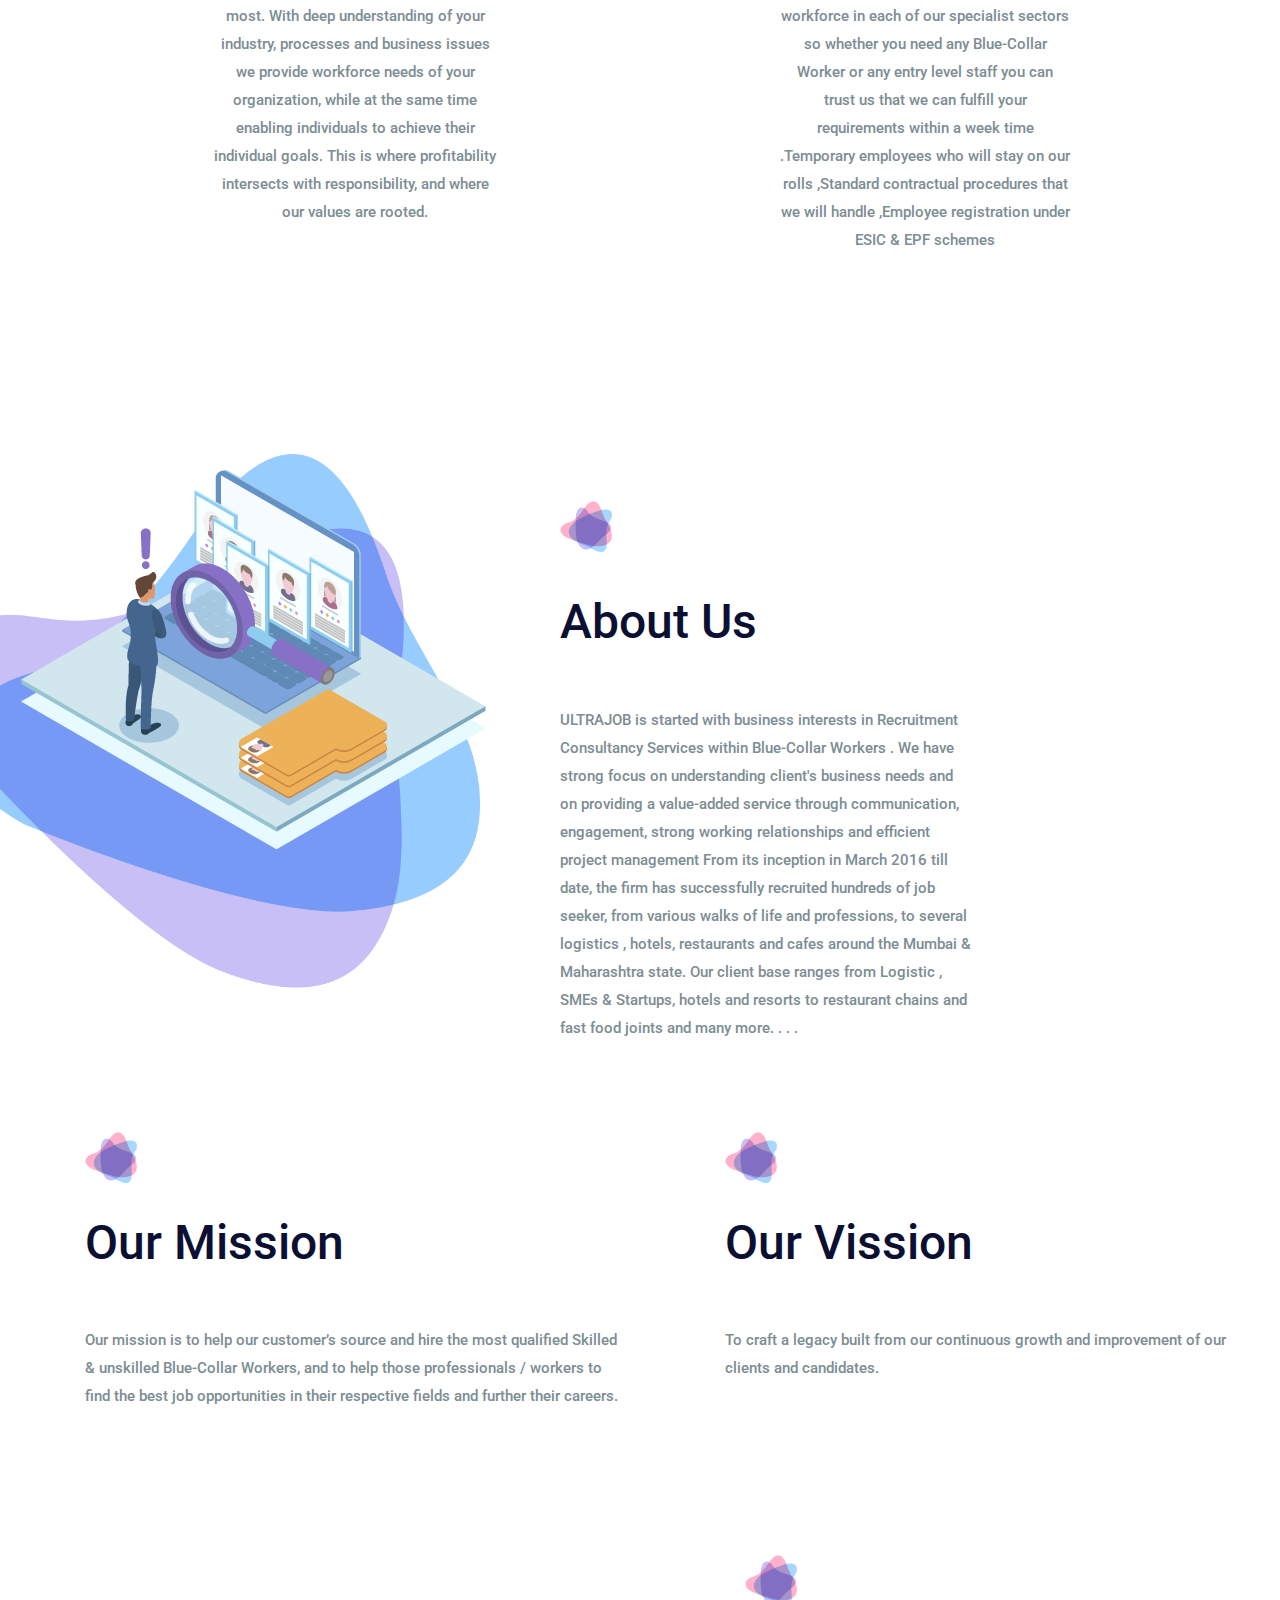
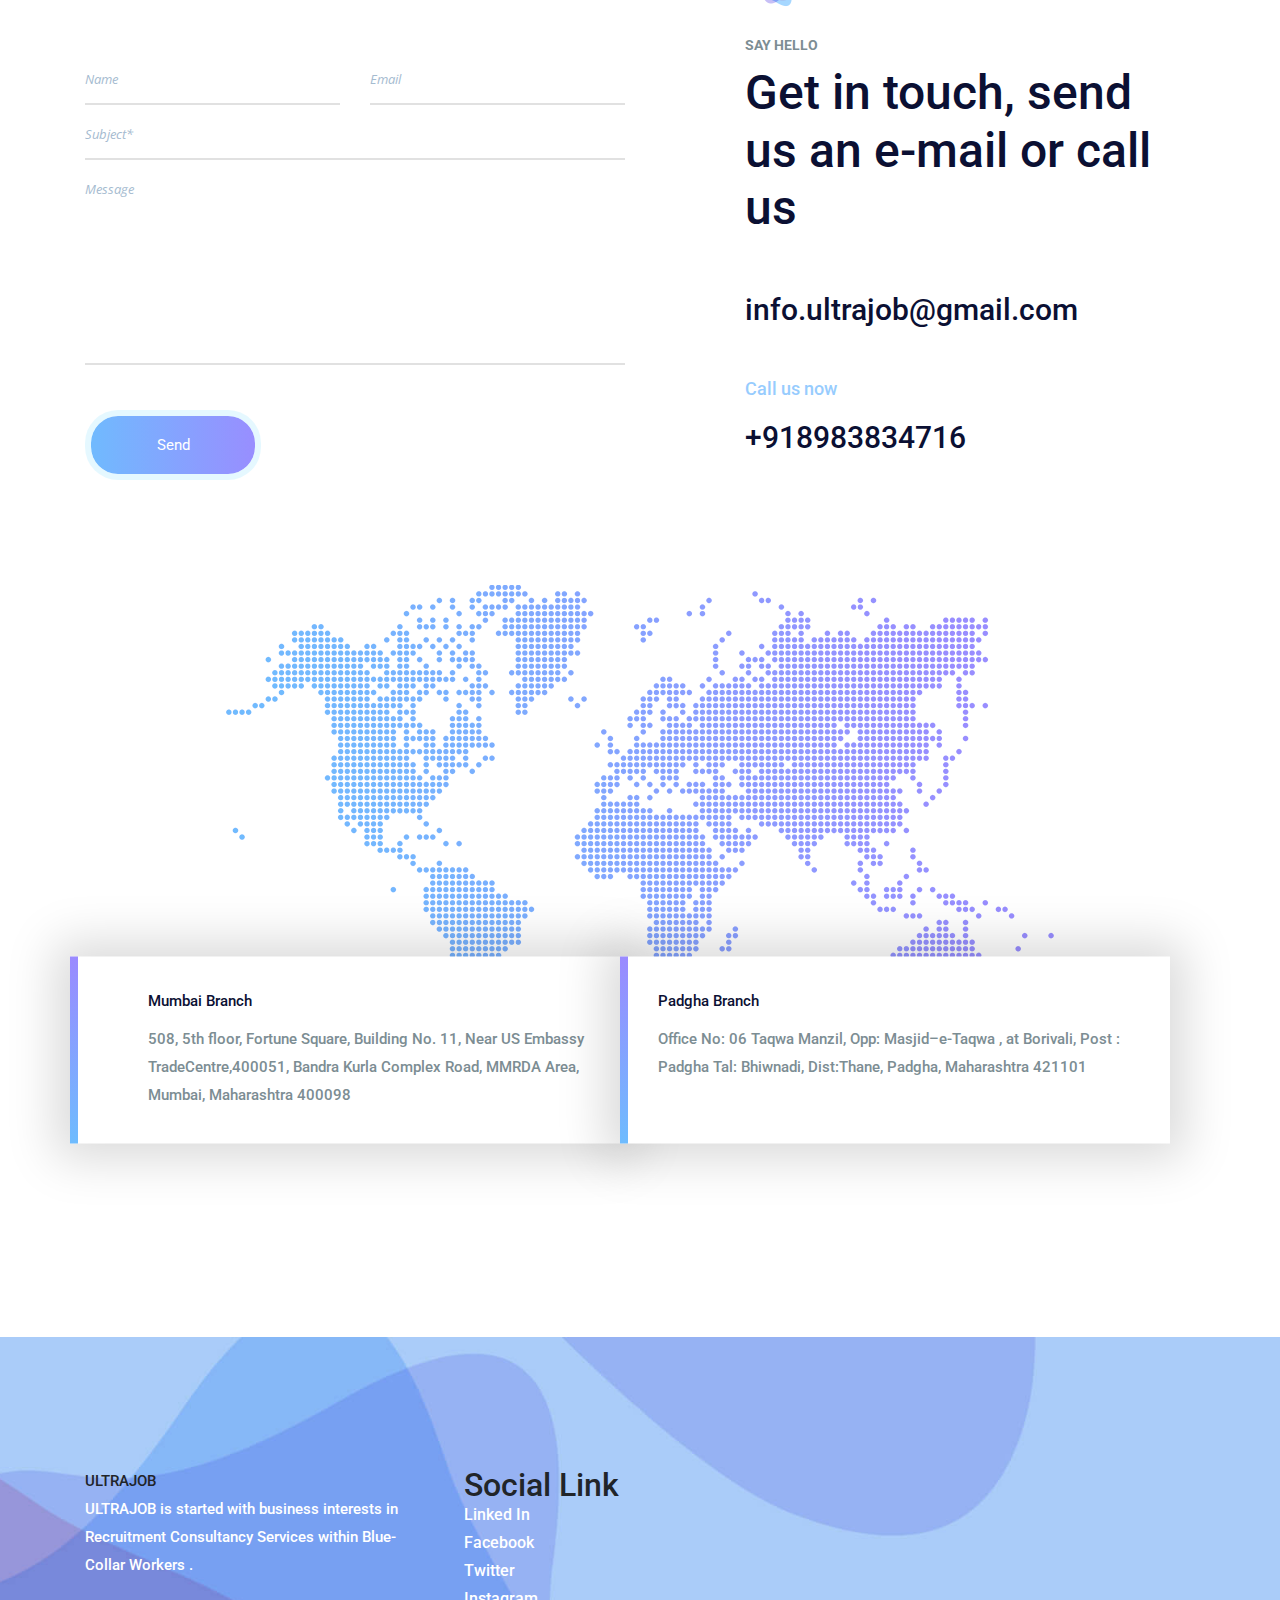
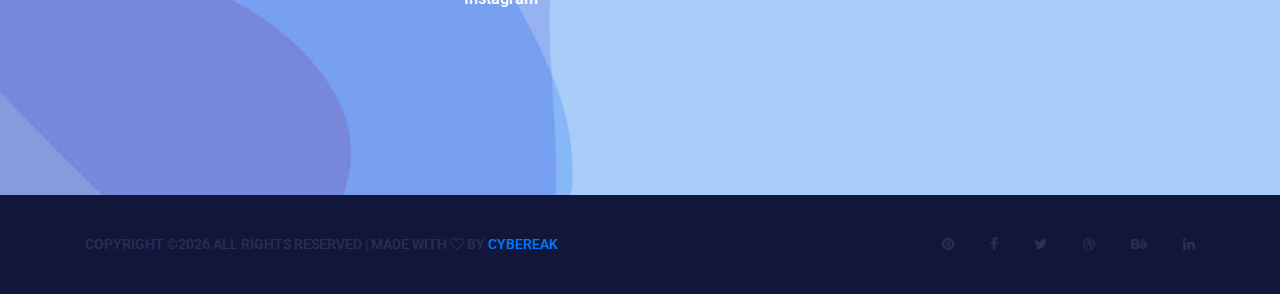
==== commit f233638c: "h1 added" ====
--- a/index.html
+++ b/index.html
@@ -84,7 +84,7 @@
                             data-type="text"
                             data-responsive_offset="on"
                             data-frames="[{&quot;delay&quot;:10,&quot;speed&quot;:1500,&quot;frame&quot;:&quot;0&quot;,&quot;from&quot;:&quot;y:[-100%];z:0;rX:0deg;rY:0;rZ:0;sX:1;sY:1;skX:0;skY:0;&quot;,&quot;mask&quot;:&quot;x:0px;y:0px;s:inherit;e:inherit;&quot;,&quot;to&quot;:&quot;o:1;&quot;,&quot;ease&quot;:&quot;Power2.easeInOut&quot;},{&quot;delay&quot;:&quot;wait&quot;,&quot;speed&quot;:1500,&quot;frame&quot;:&quot;999&quot;,&quot;to&quot;:&quot;y:[175%];&quot;,&quot;mask&quot;:&quot;x:inherit;y:inherit;s:inherit;e:inherit;&quot;,&quot;ease&quot;:&quot;Power2.easeInOut&quot;}]"
-                            data-textAlign="['left','left','left','left','left','center']">One Stop Solution For All Your <br>Blue-Collar Worker Requirements
+                            data-textAlign="['left','left','left','left','left','center']"><h1>One Stop Solution For All Your <br>Blue-Collar Worker Requirements</h1>
                           </div>
 
                             <div class="tp-caption tp-resizeme secand_text"
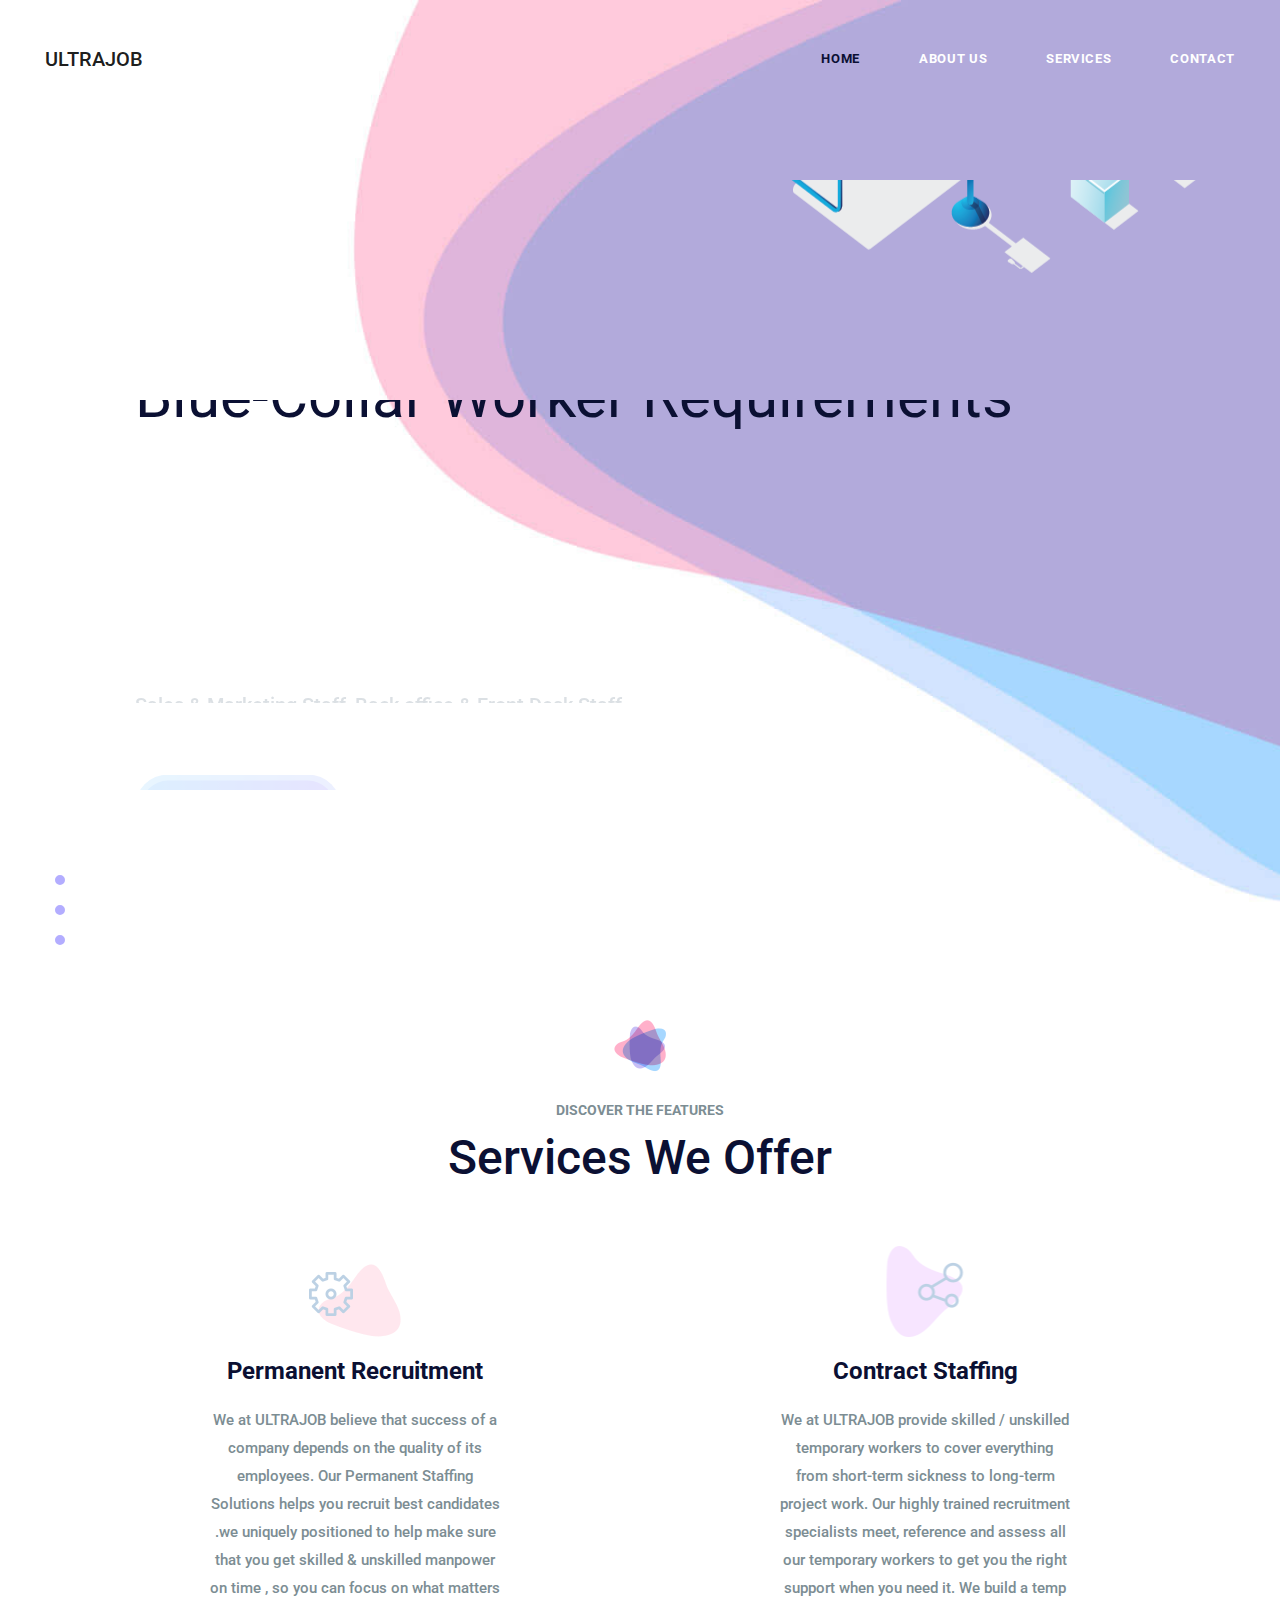
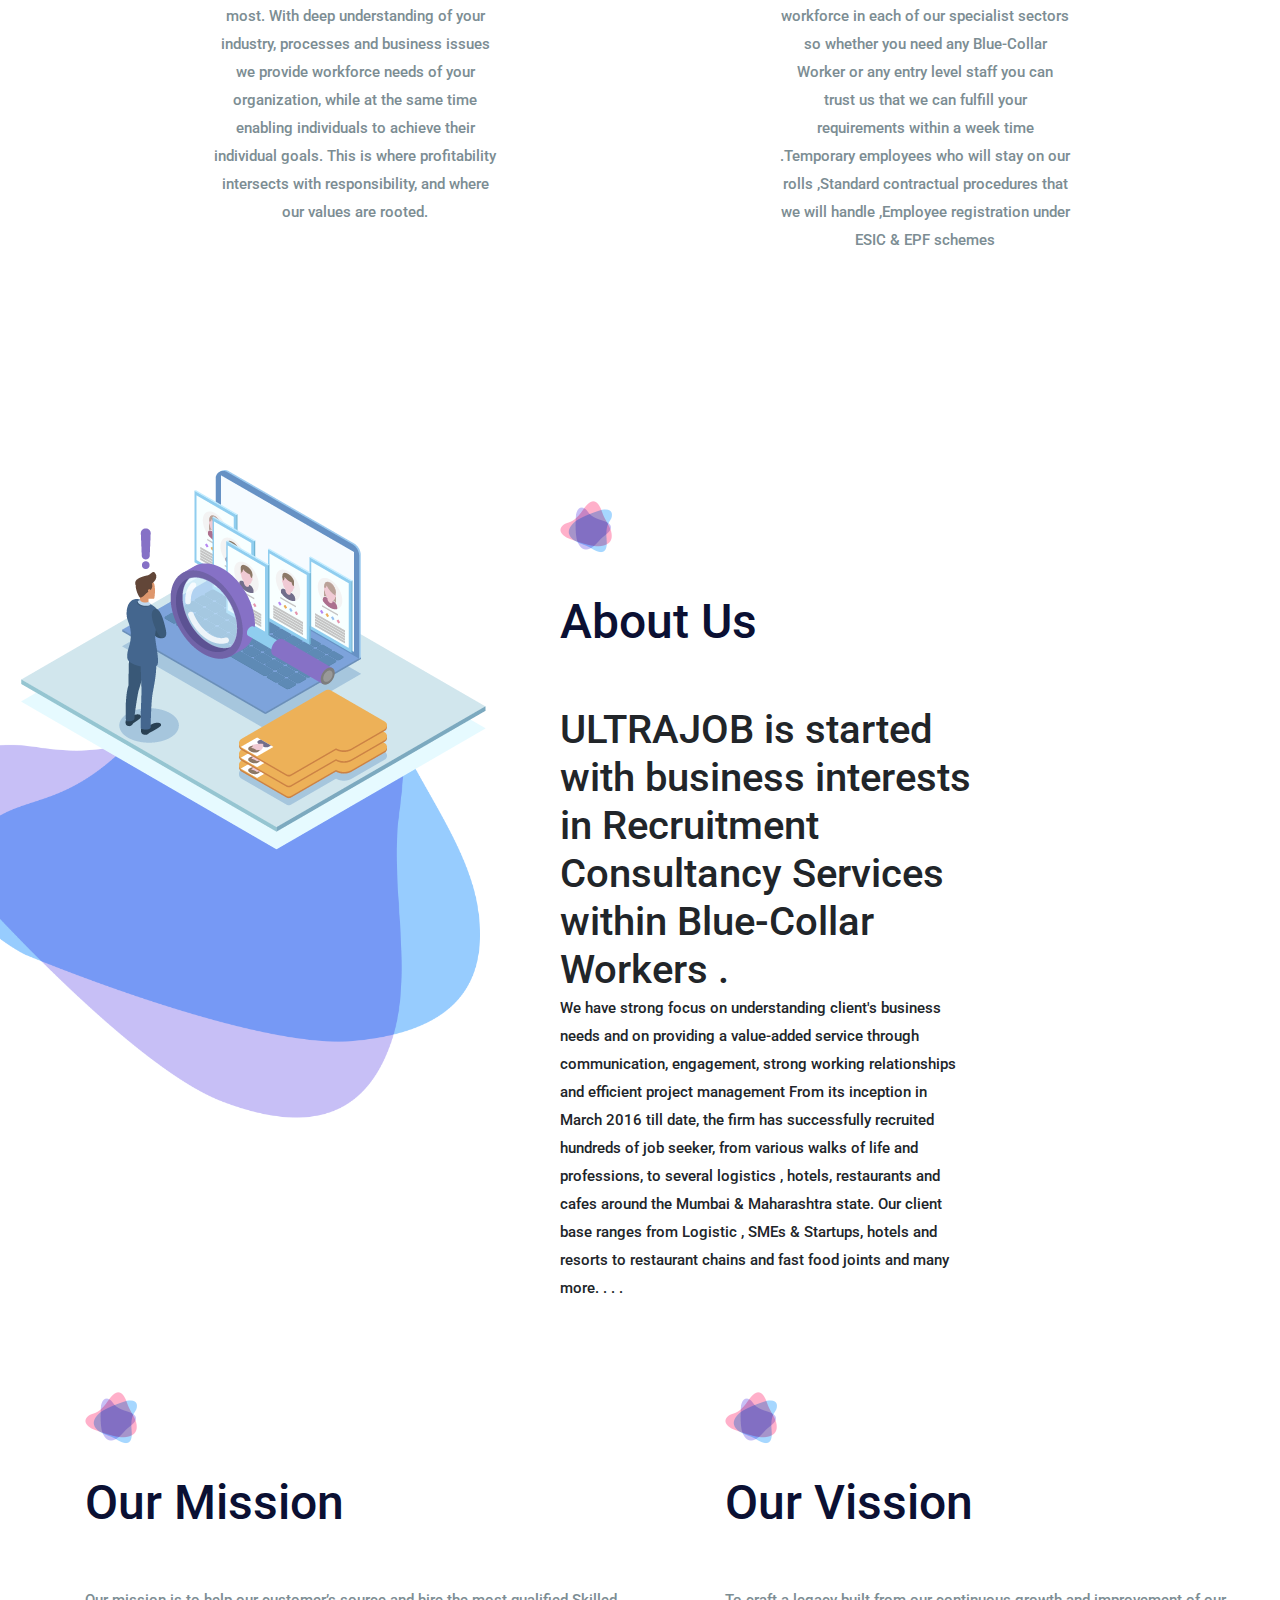
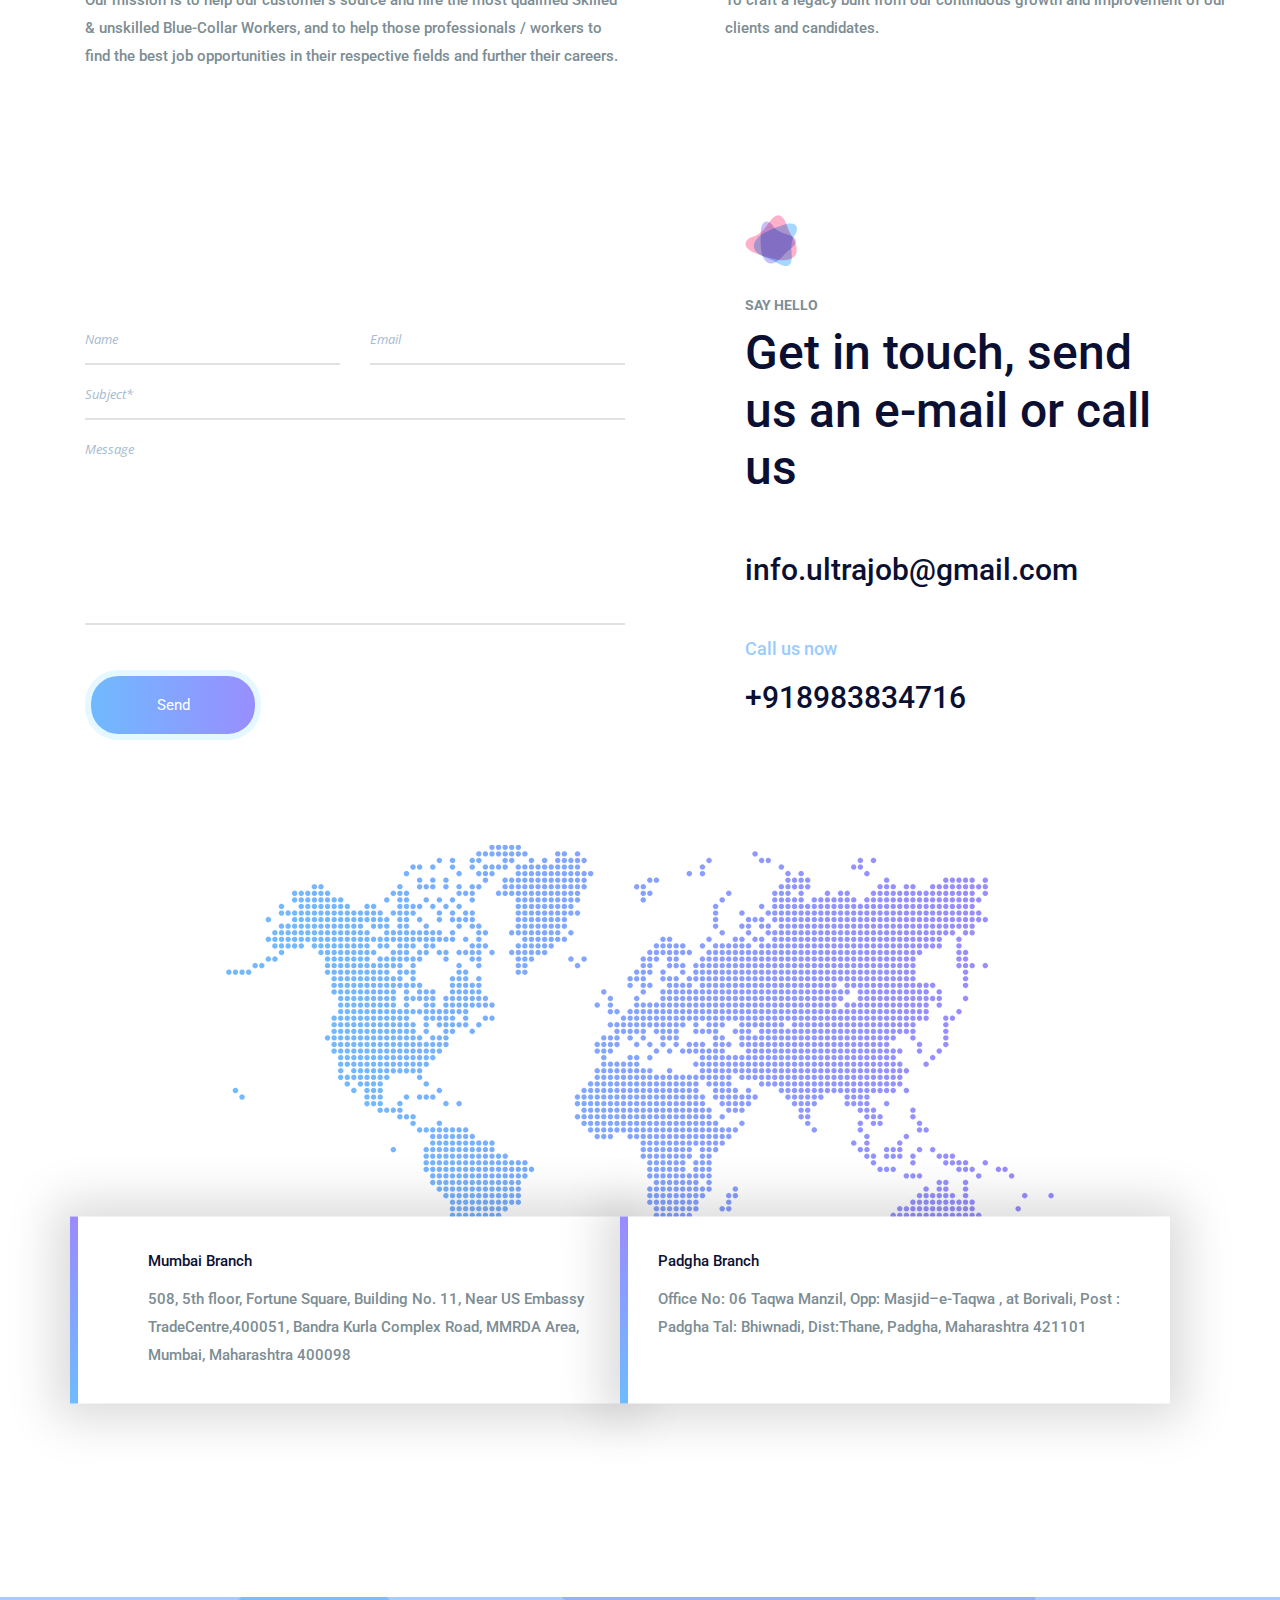
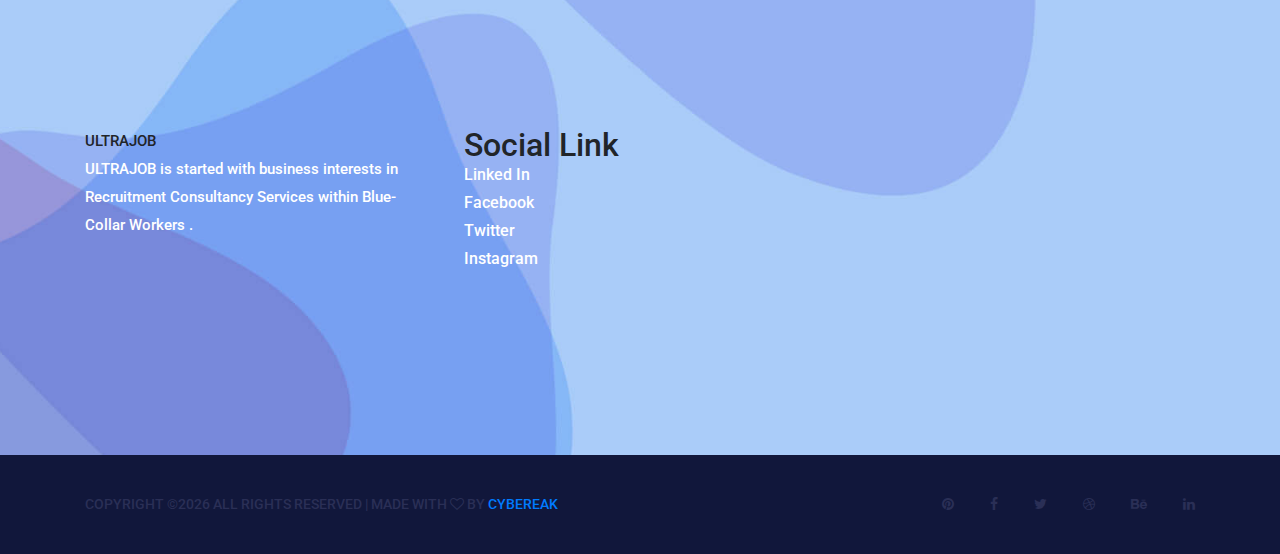
==== commit 3a673276: "hh1 test" ====
--- a/index.html
+++ b/index.html
@@ -84,7 +84,7 @@
                             data-type="text"
                             data-responsive_offset="on"
                             data-frames="[{&quot;delay&quot;:10,&quot;speed&quot;:1500,&quot;frame&quot;:&quot;0&quot;,&quot;from&quot;:&quot;y:[-100%];z:0;rX:0deg;rY:0;rZ:0;sX:1;sY:1;skX:0;skY:0;&quot;,&quot;mask&quot;:&quot;x:0px;y:0px;s:inherit;e:inherit;&quot;,&quot;to&quot;:&quot;o:1;&quot;,&quot;ease&quot;:&quot;Power2.easeInOut&quot;},{&quot;delay&quot;:&quot;wait&quot;,&quot;speed&quot;:1500,&quot;frame&quot;:&quot;999&quot;,&quot;to&quot;:&quot;y:[175%];&quot;,&quot;mask&quot;:&quot;x:inherit;y:inherit;s:inherit;e:inherit;&quot;,&quot;ease&quot;:&quot;Power2.easeInOut&quot;}]"
-                            data-textAlign="['left','left','left','left','left','center']"><h1>One Stop Solution For All Your <br>Blue-Collar Worker Requirements</h1>
+                            data-textAlign="['left','left','left','left','left','center']">One Stop Solution For All Your <br>Blue-Collar Worker Requirements
                           </div>
 
                             <div class="tp-caption tp-resizeme secand_text"
@@ -330,7 +330,7 @@
                             <h2>About Us</h2>
                         </div>
                         <p>
-               ULTRAJOB is started with business interests in Recruitment Consultancy Services within  Blue-Collar Workers . We have strong focus on understanding client's business needs and on providing a value-added service through communication, engagement, strong working relationships and efficient project management From its inception in March 2016 till date, the firm has successfully recruited hundreds of job seeker, from various walks of life and professions, to several logistics , hotels, restaurants  and cafes around the Mumbai & Maharashtra state. Our client base ranges from Logistic , SMEs & Startups, hotels and resorts to restaurant chains and fast food joints and many more. . . .
+               <h1>ULTRAJOB is started with business interests in Recruitment Consultancy Services within  Blue-Collar Workers . </h1>We have strong focus on understanding client's business needs and on providing a value-added service through communication, engagement, strong working relationships and efficient project management From its inception in March 2016 till date, the firm has successfully recruited hundreds of job seeker, from various walks of life and professions, to several logistics , hotels, restaurants  and cafes around the Mumbai & Maharashtra state. Our client base ranges from Logistic , SMEs & Startups, hotels and resorts to restaurant chains and fast food joints and many more. . . .
 </p>
                     </div>
 
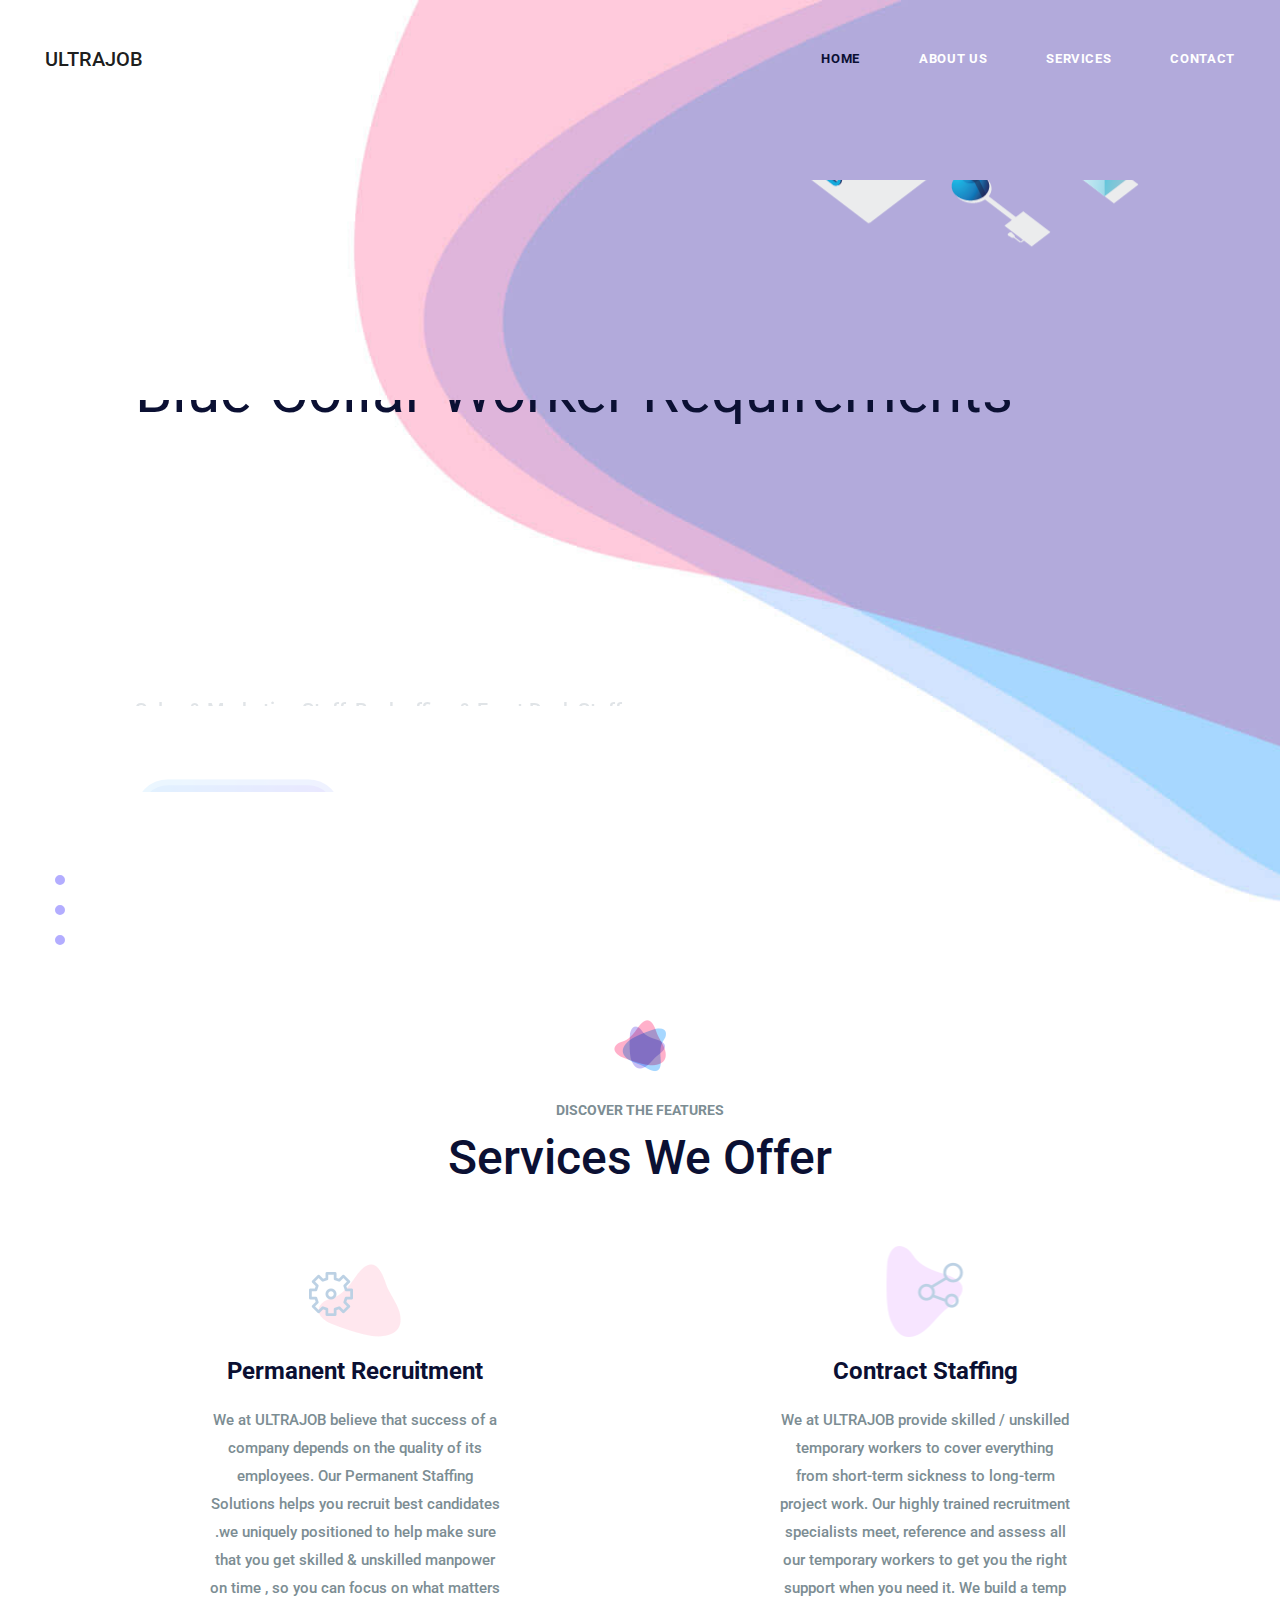
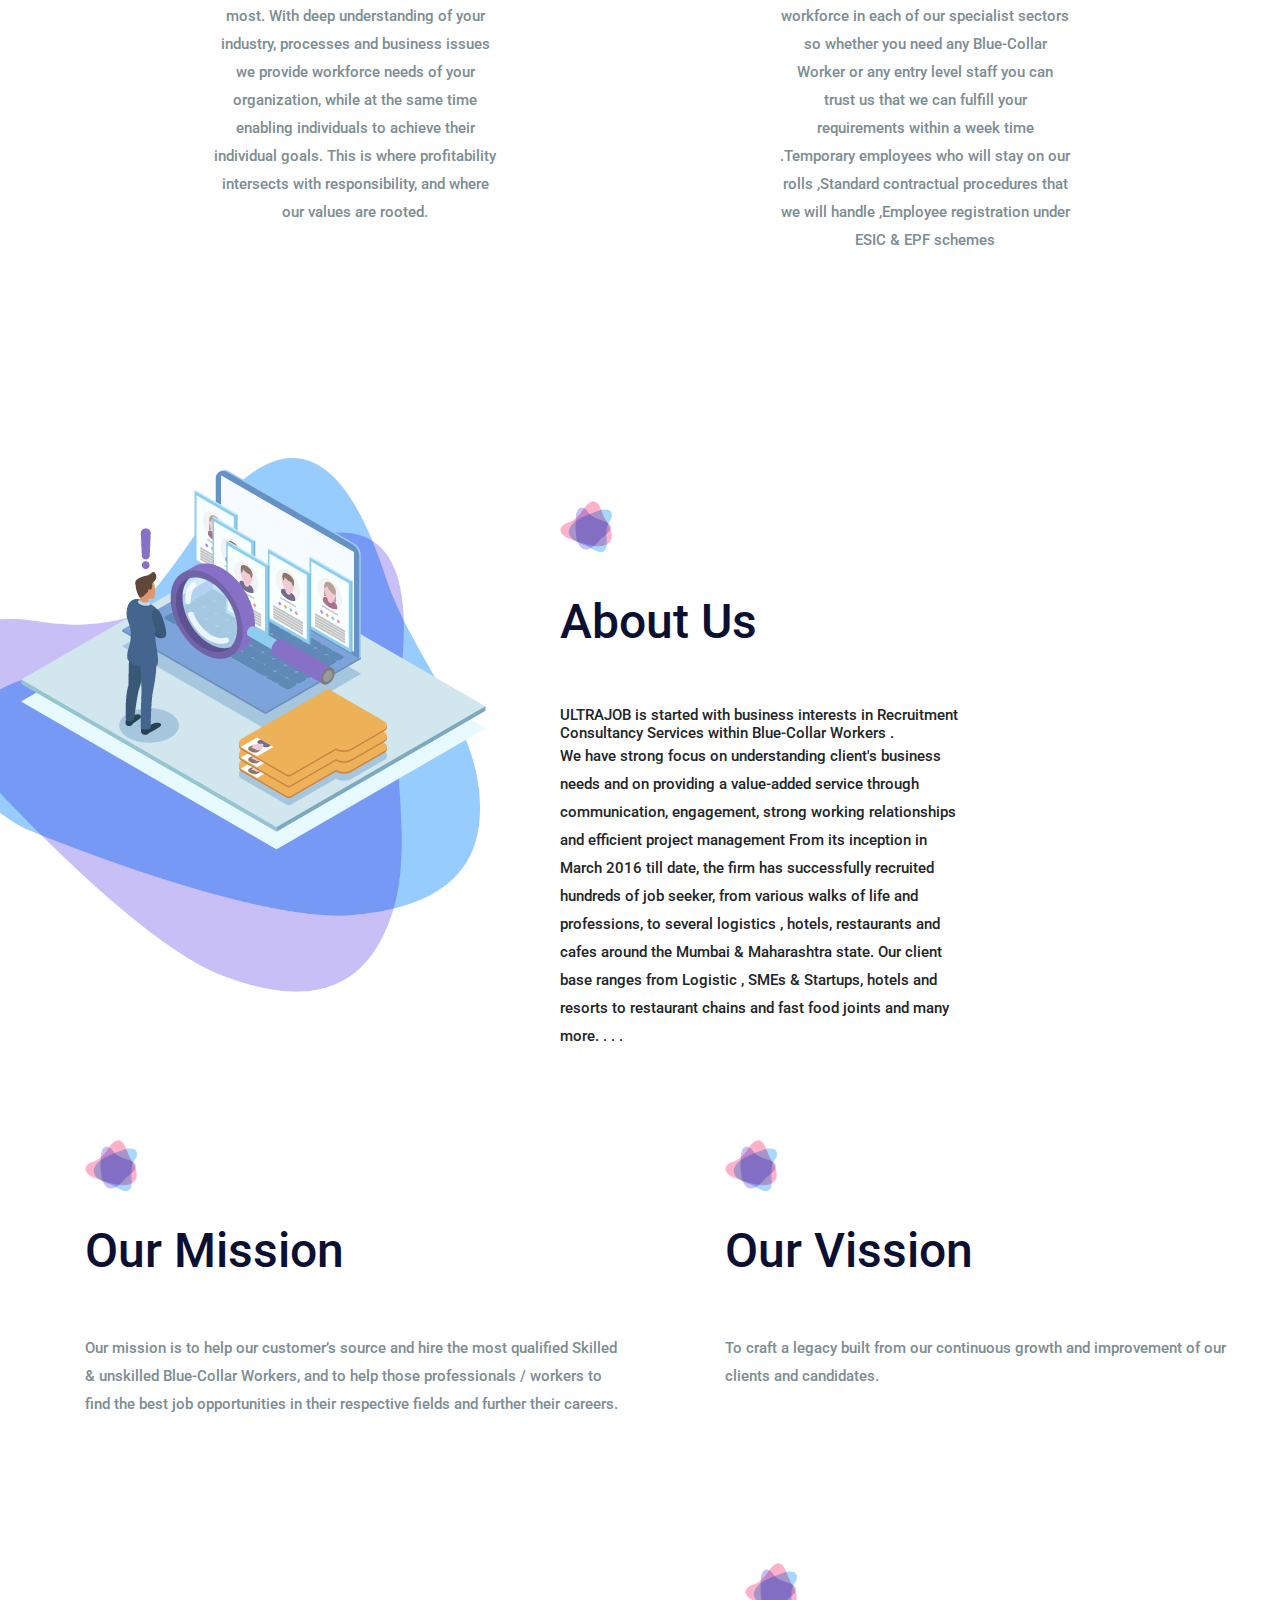
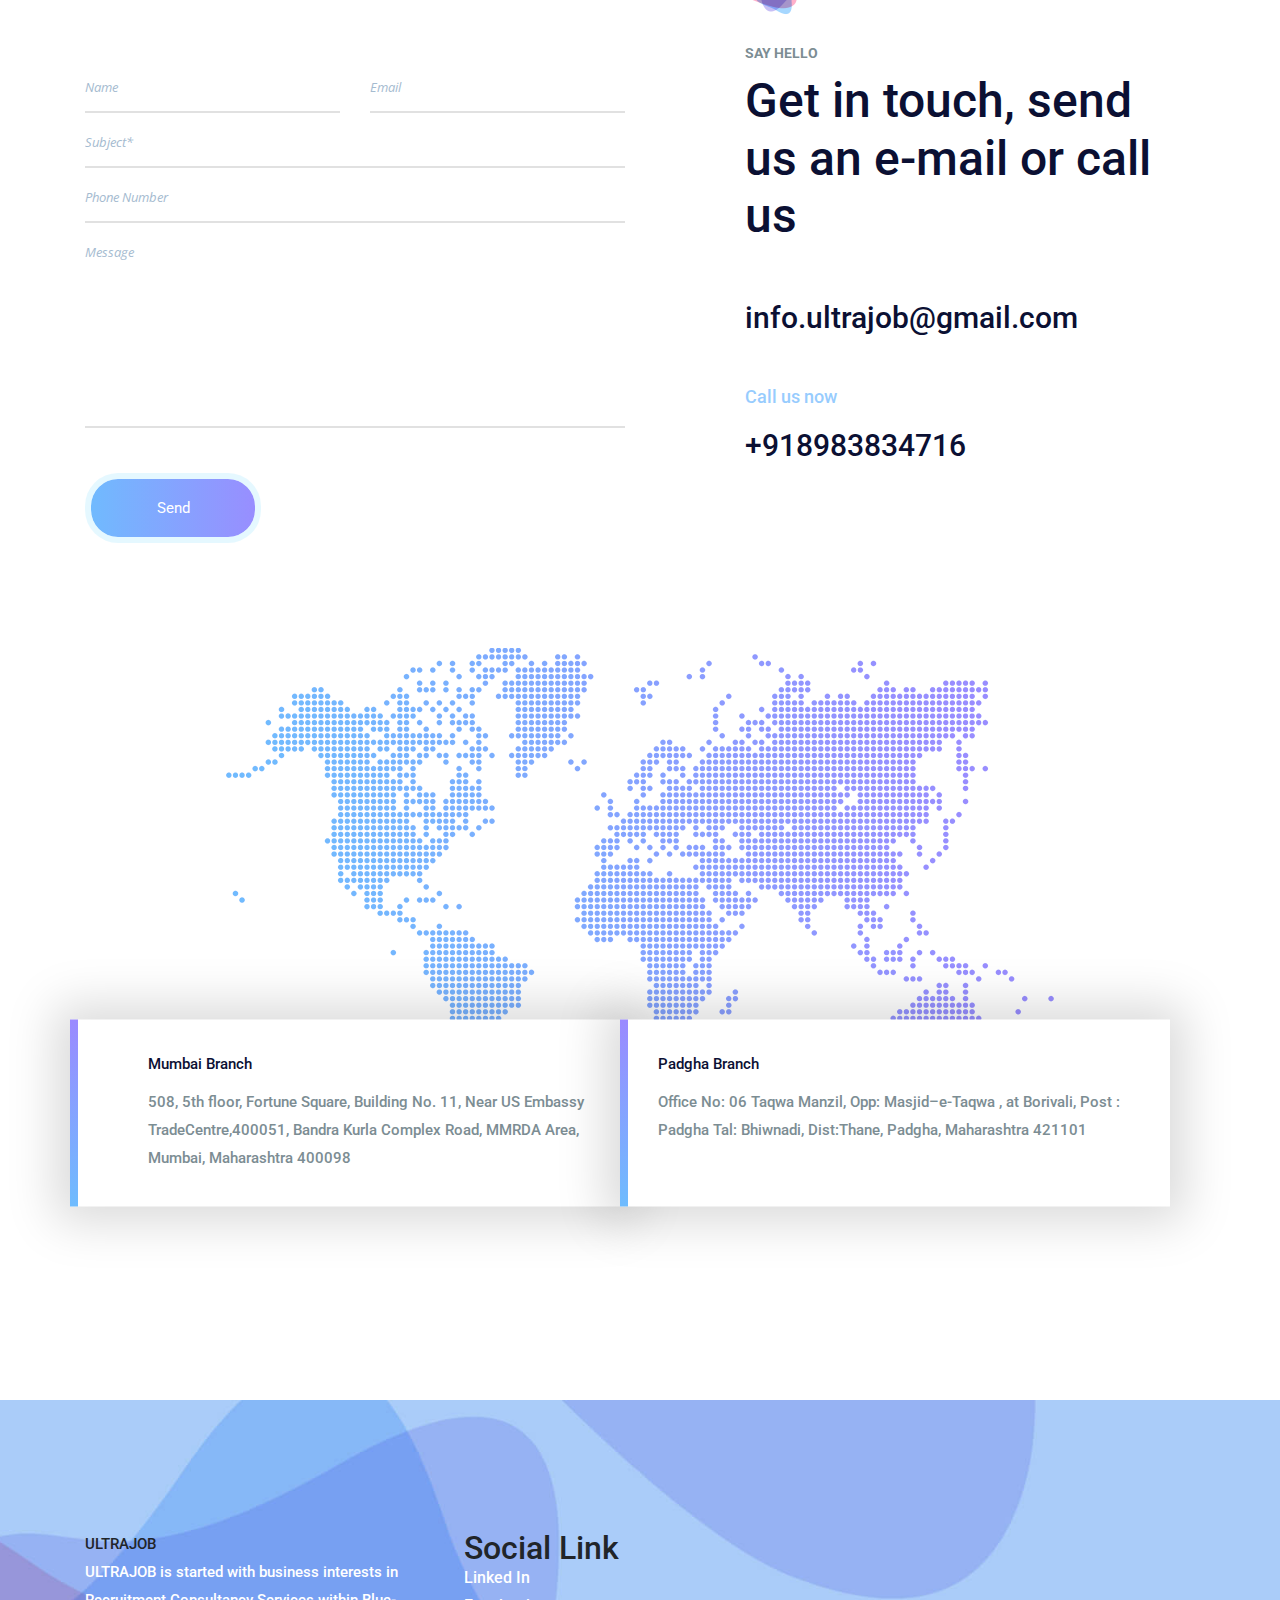
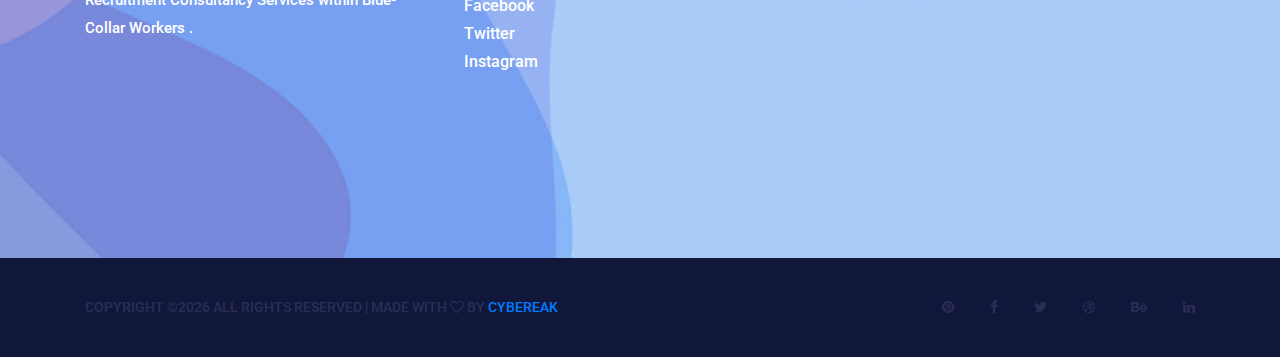
==== commit a42e586f: "phone added" ====
--- a/index.html
+++ b/index.html
@@ -391,8 +391,12 @@
                                 <input type="text" class="form-control" id="subject" name="subject" placeholder="Subject*">
                             </div>
                             <div class="form-group col-lg-12">
+                                <input type="text" class="form-control" id="phone" name="phone" placeholder="Phone Number">
+                            </div>
+                            <div class="form-group col-lg-12">
                                 <textarea class="form-control" name="message" id="message" rows="1" placeholder="Message"></textarea>
                             </div>
+                            
                             <div class="form-group col-lg-12">
                                 <button type="submit" value="submit" class="btn submit_btn form-control">Send</button>
                             </div>
--- a/css/style.css
+++ b/css/style.css
@@ -47,7 +47,9 @@
   margin: 0px;
   padding: 0px;
 }
-
+h1{
+  font-size: 15px;
+}
 a {
   text-decoration: none;
 }
